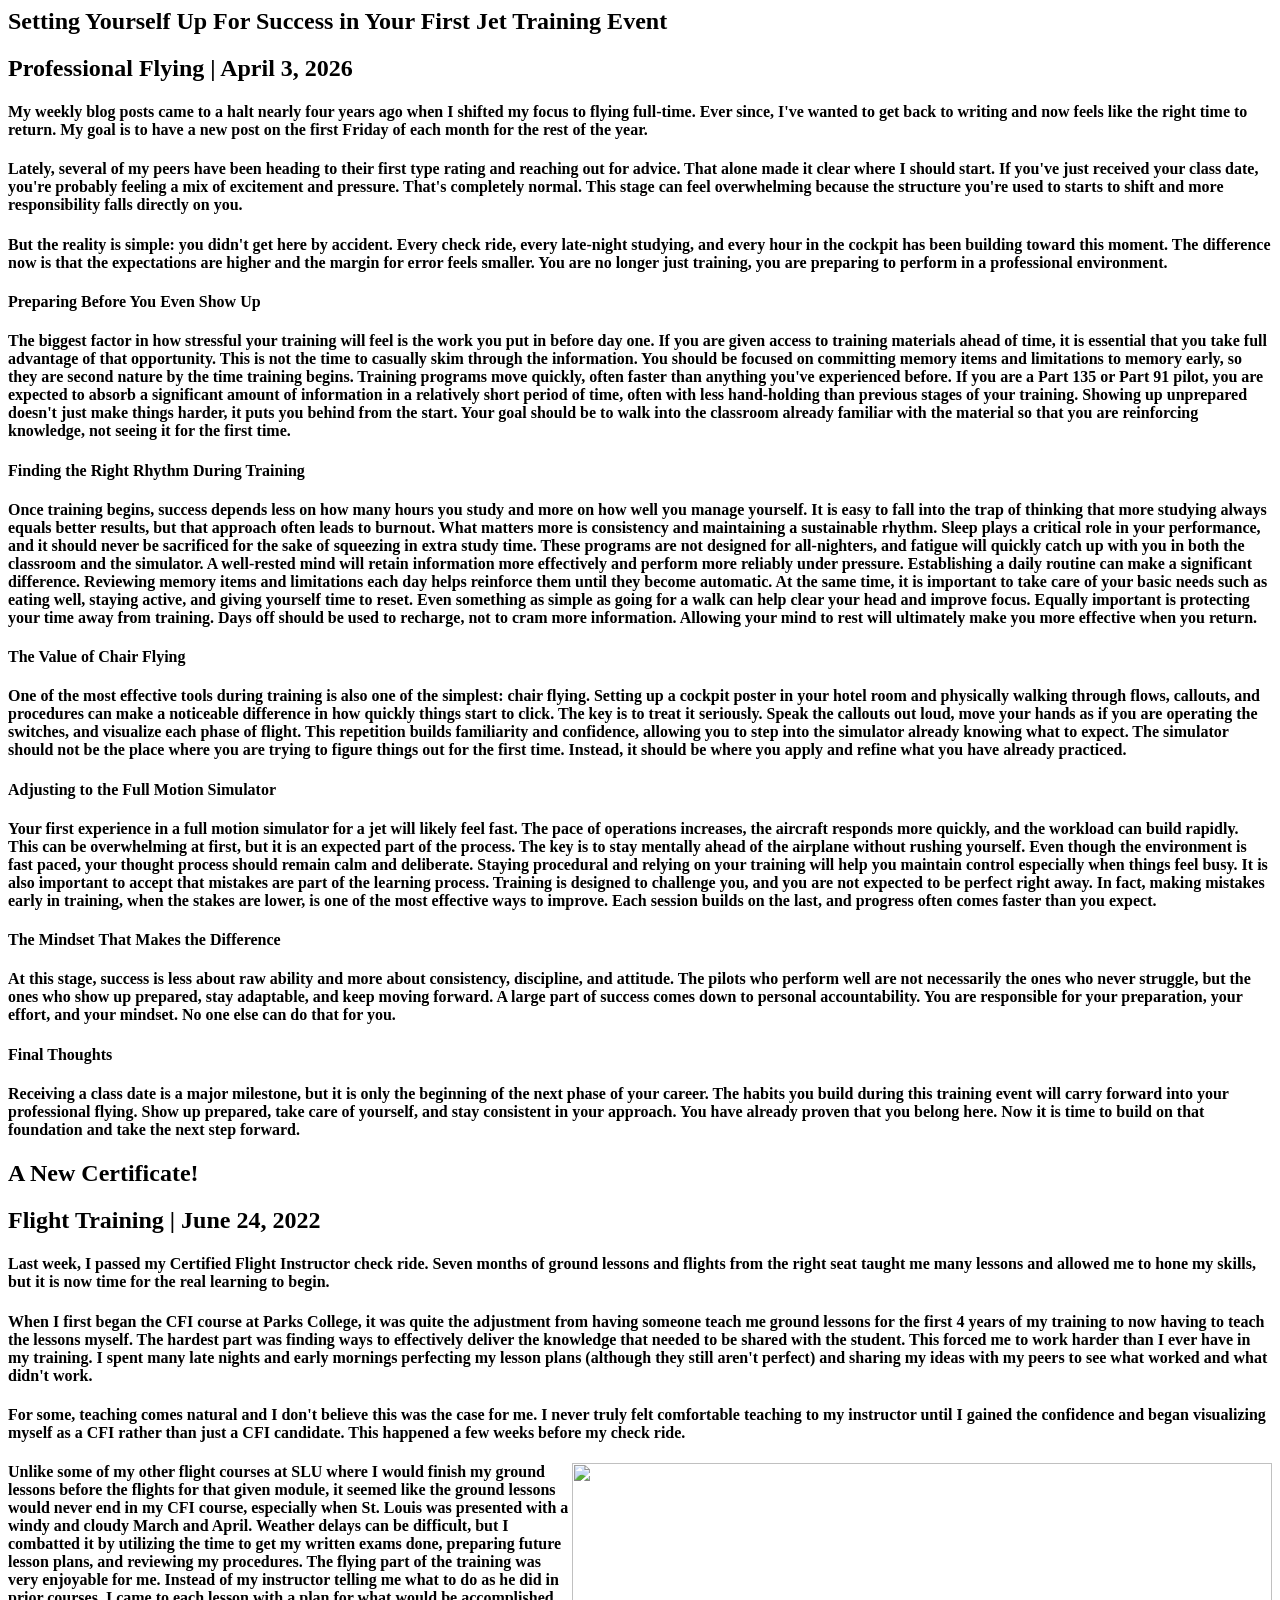
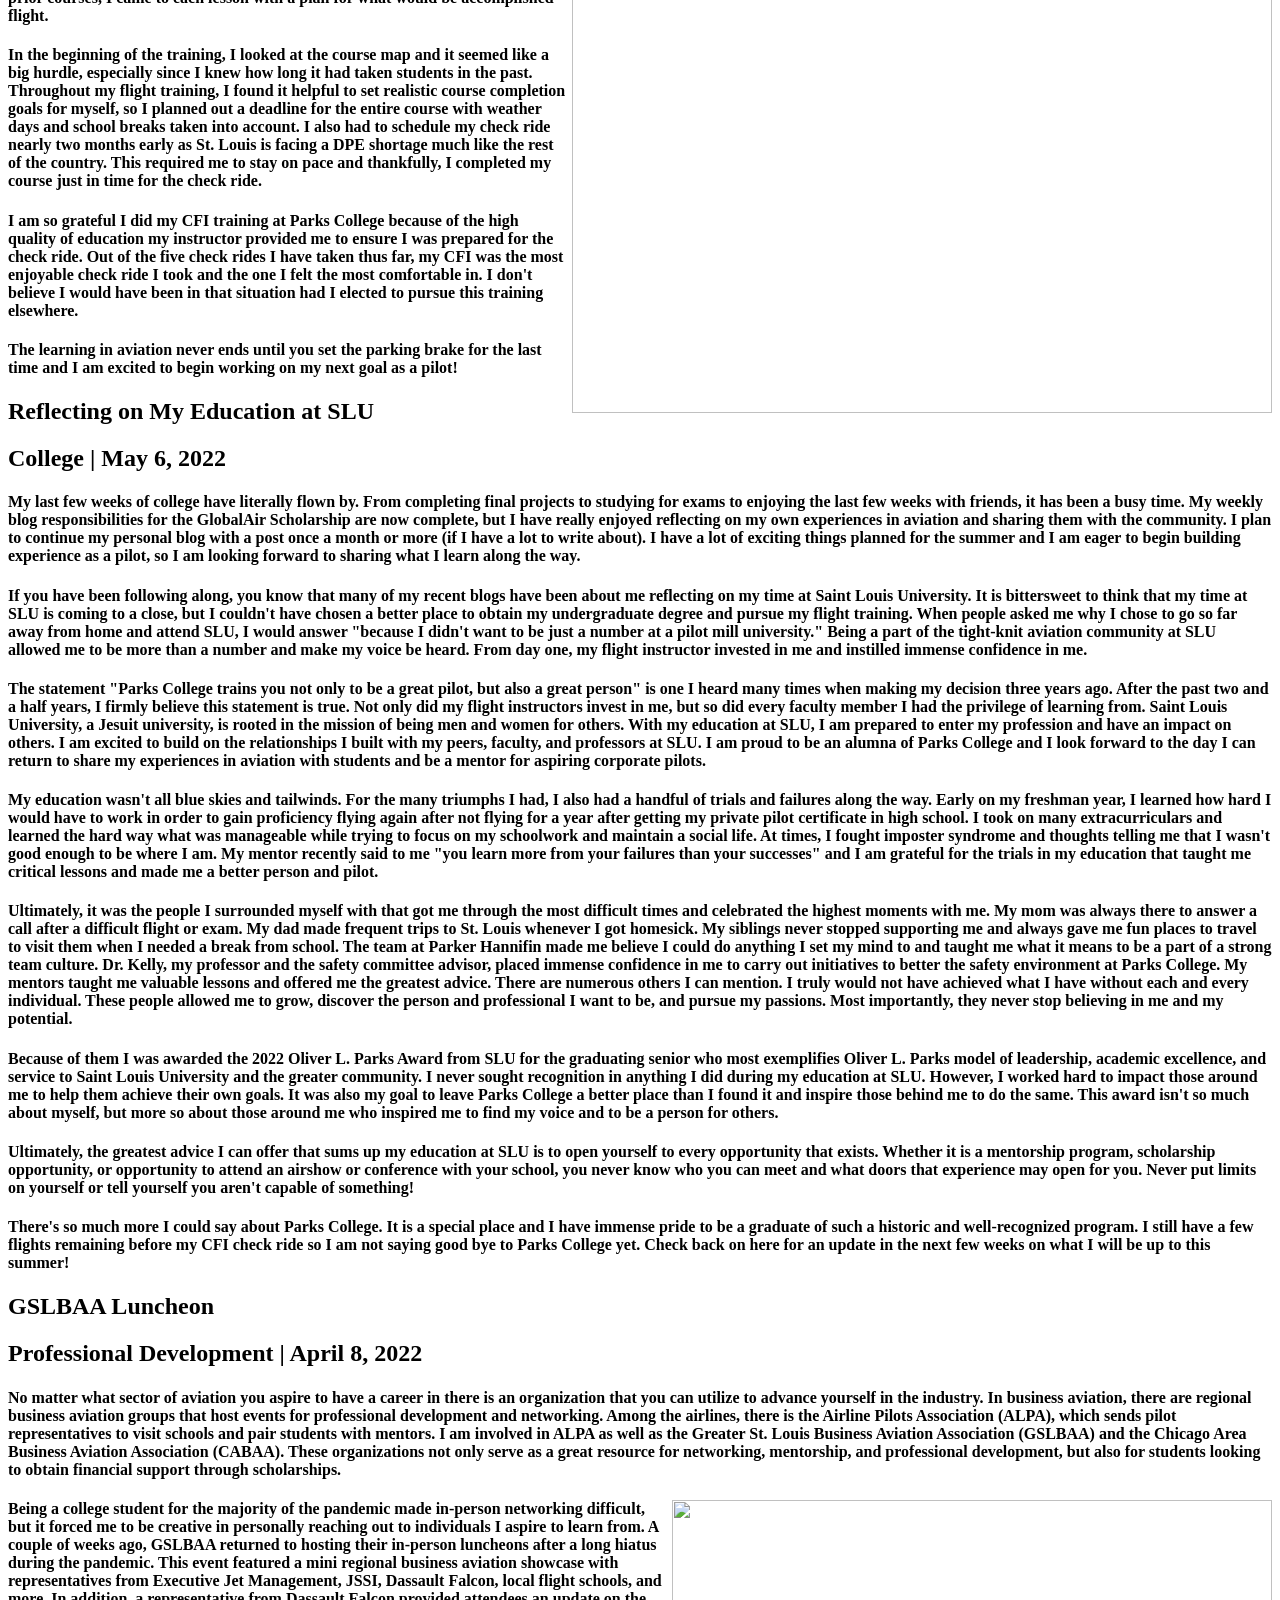
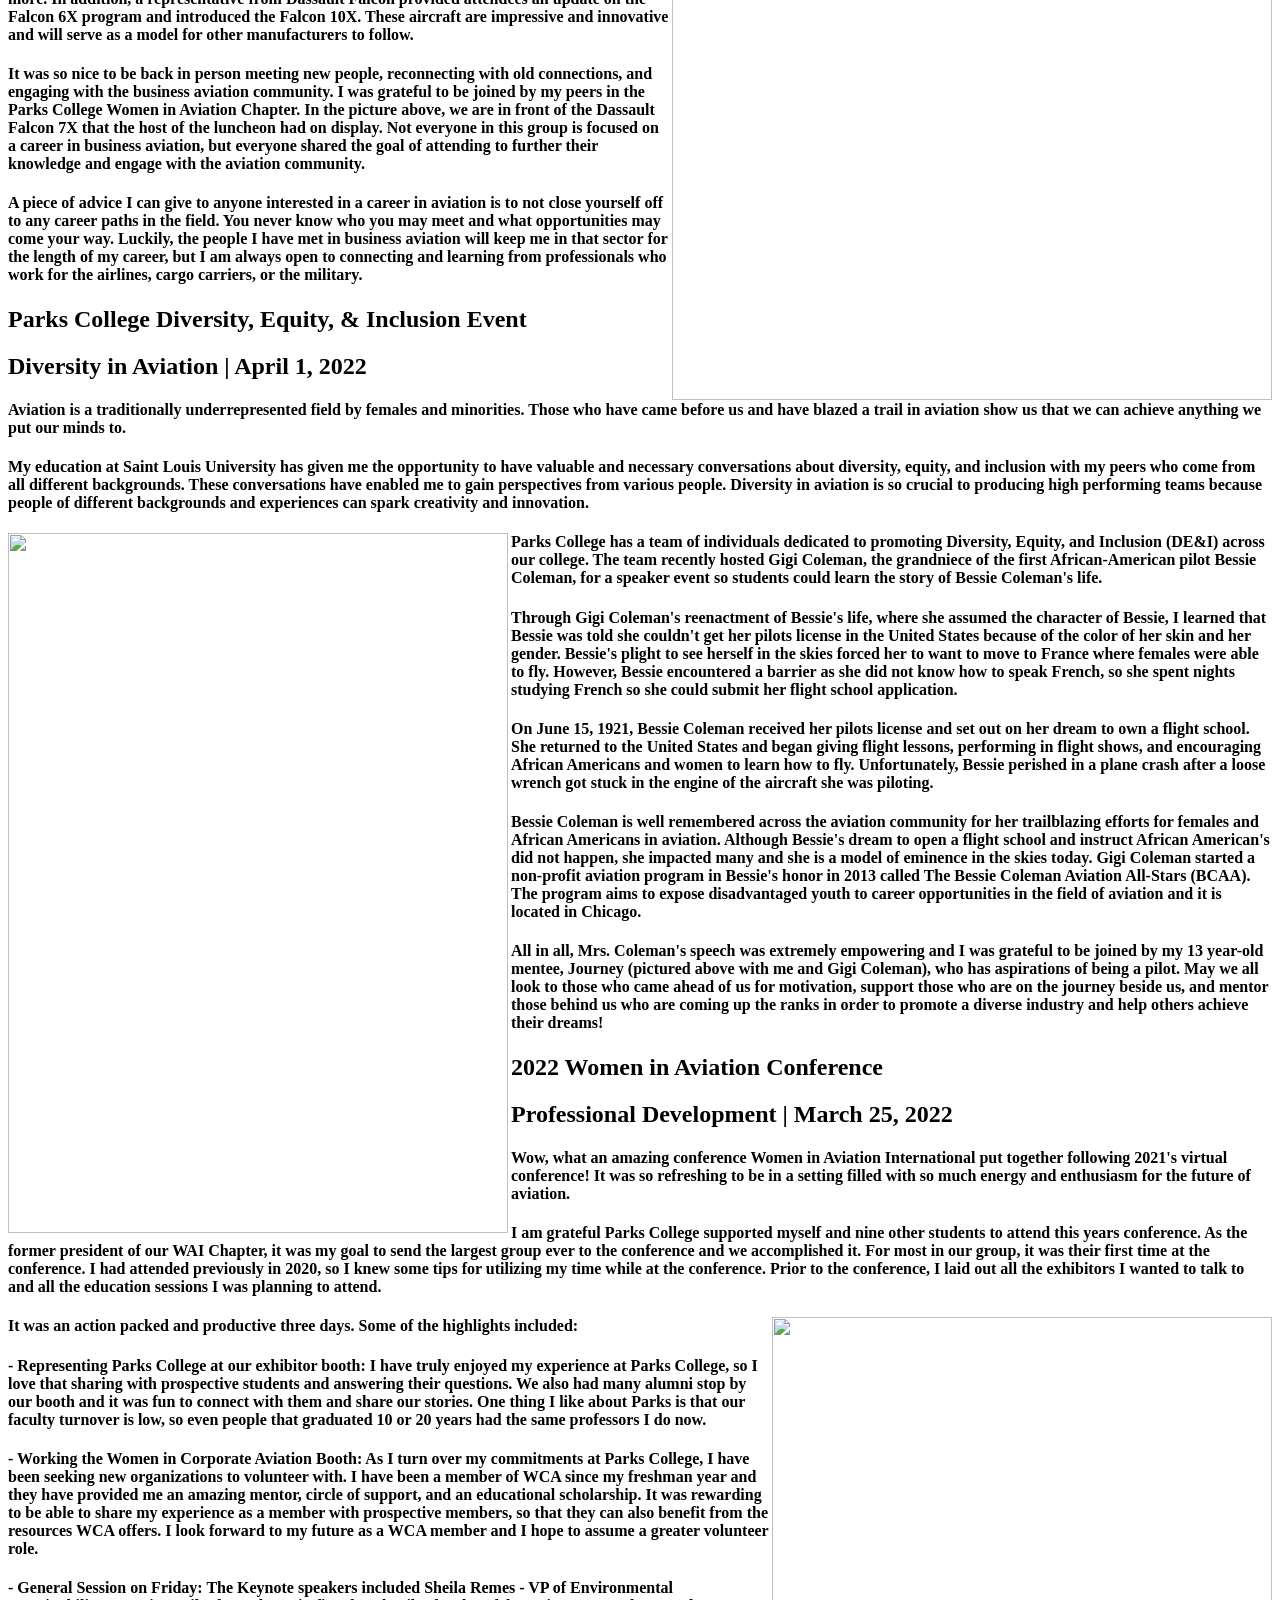
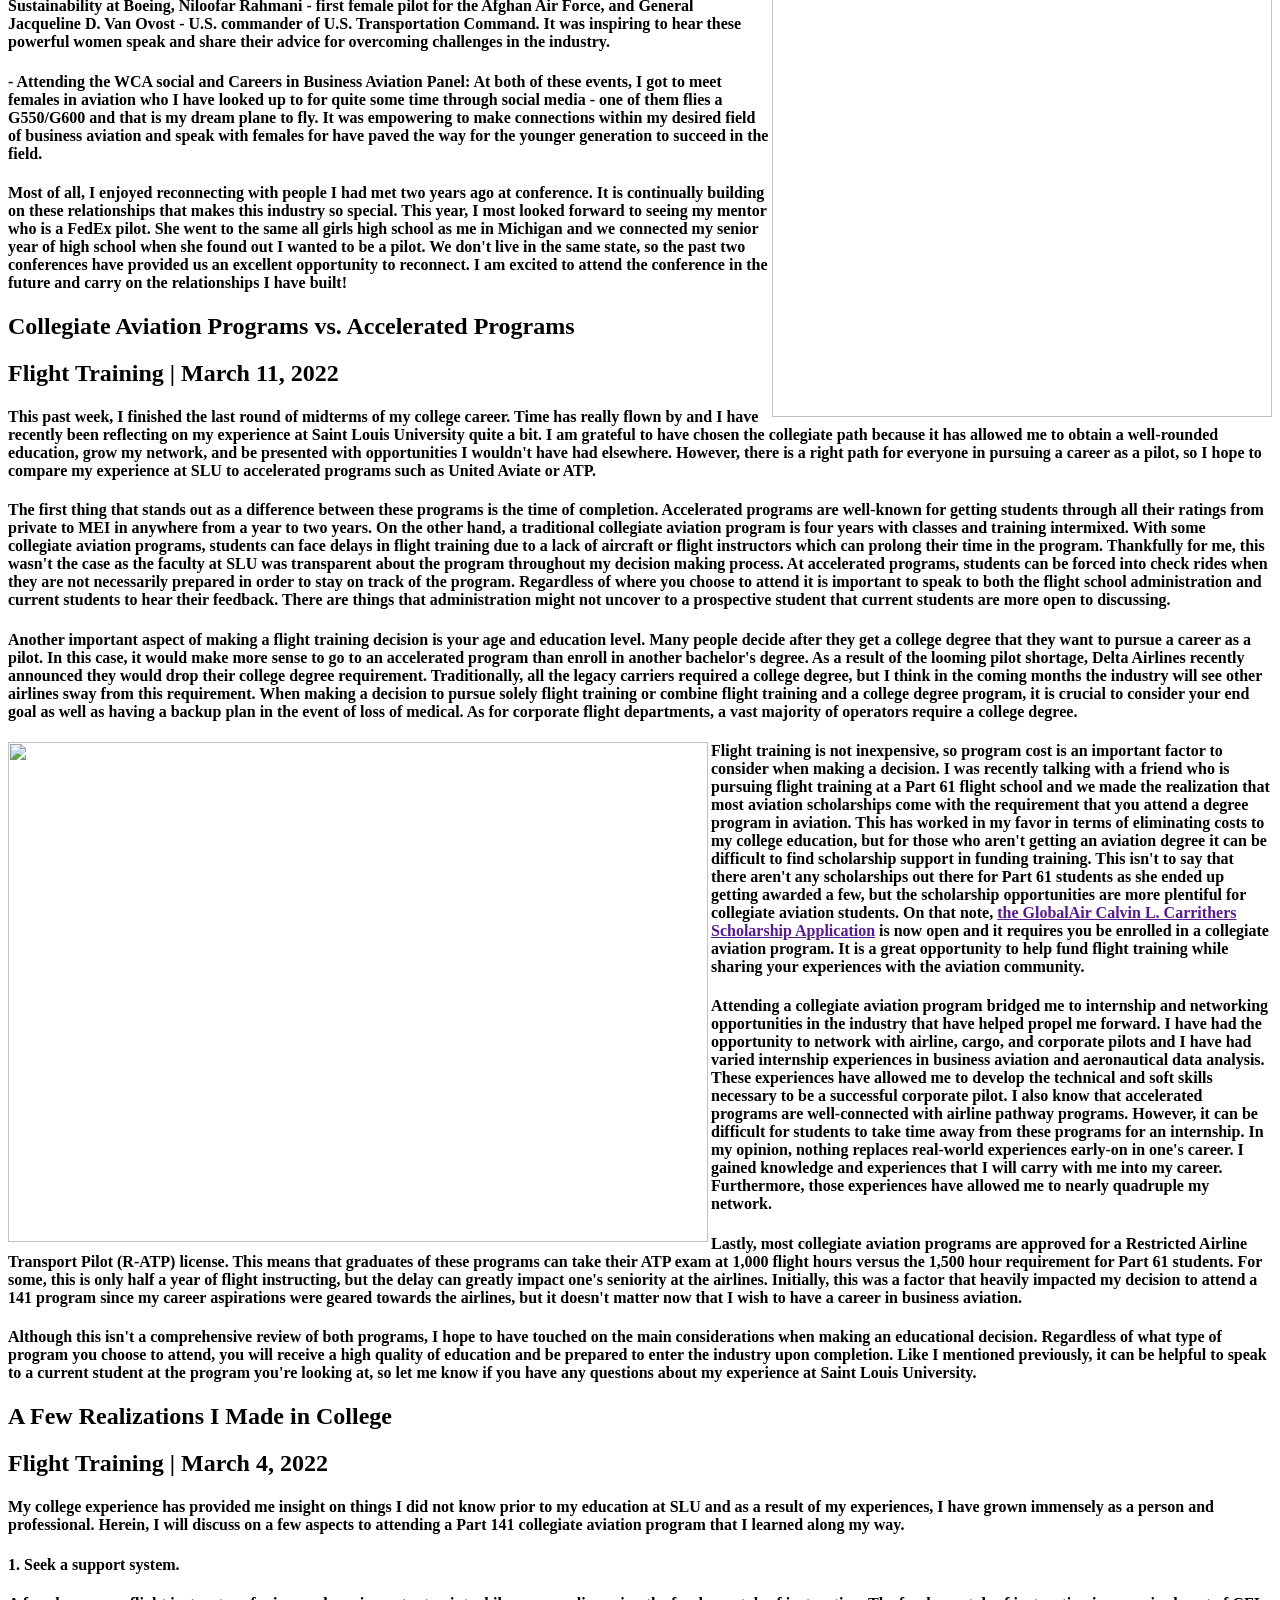
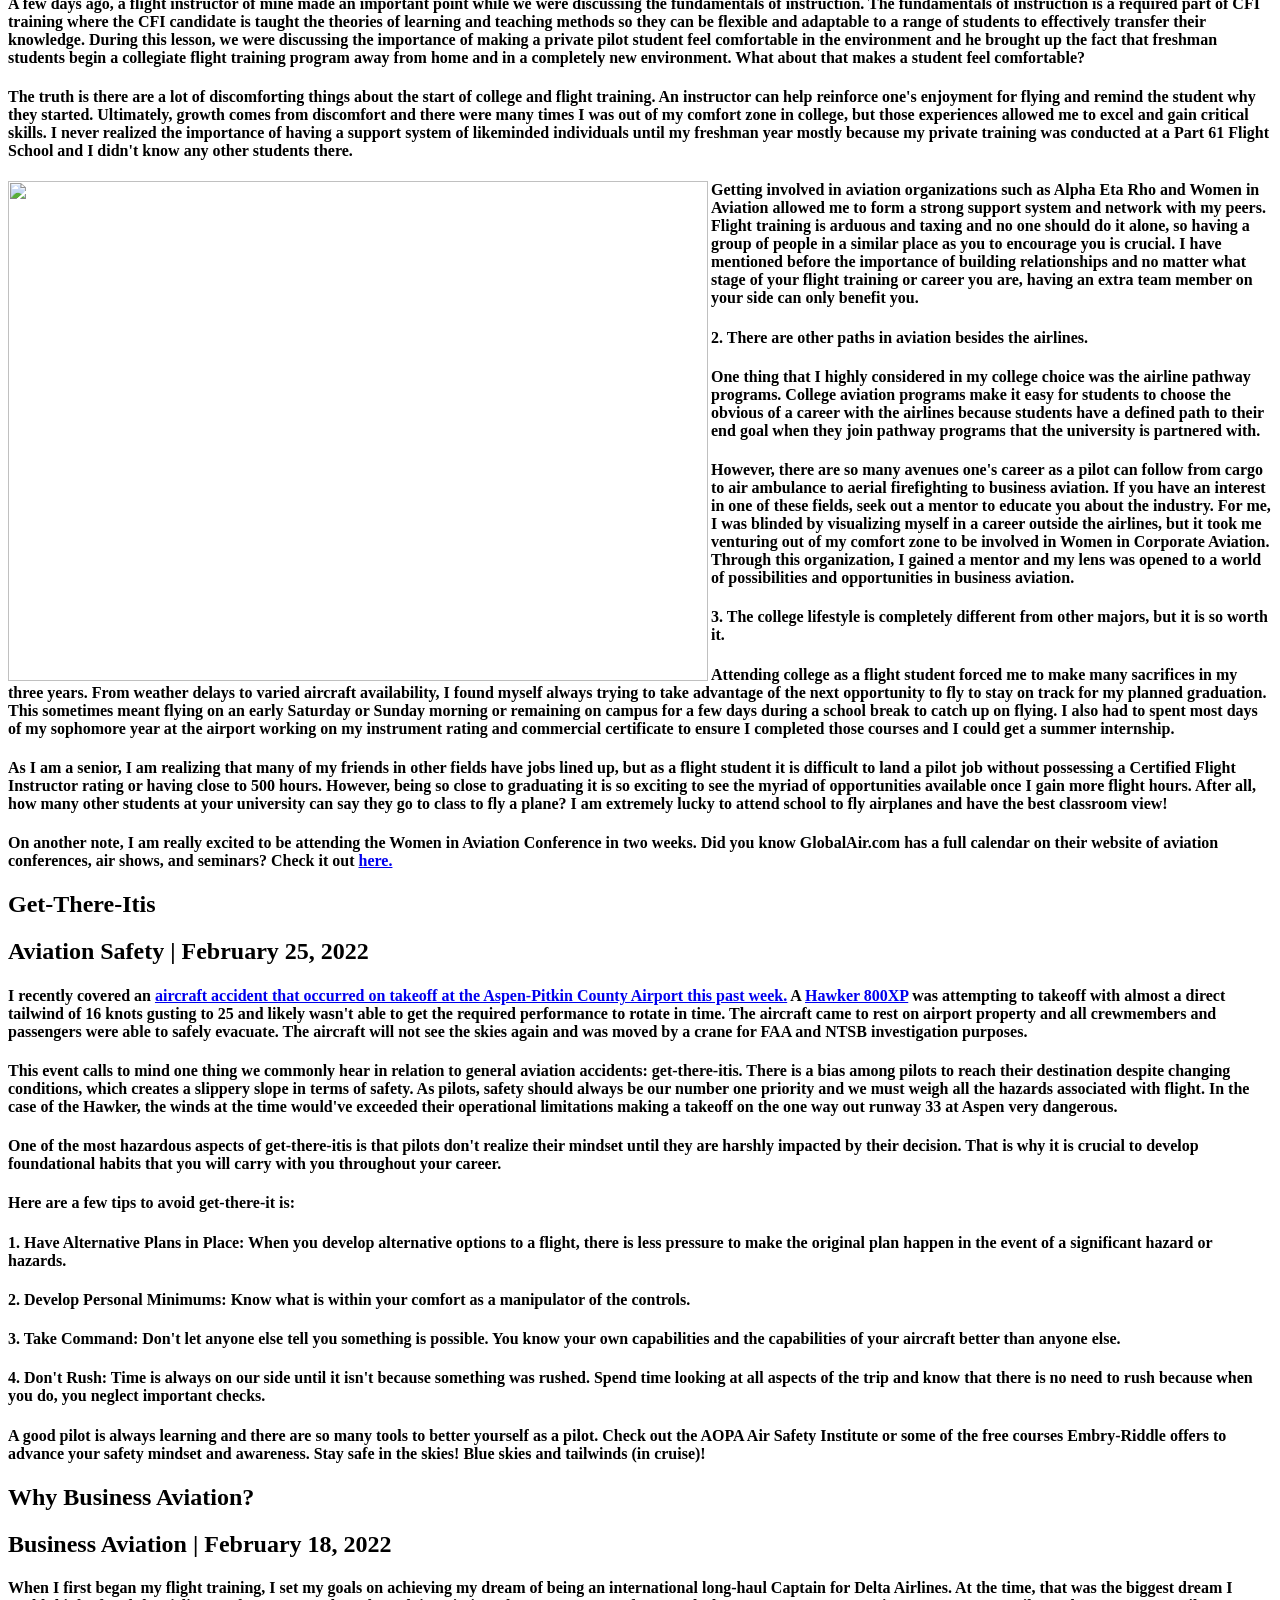
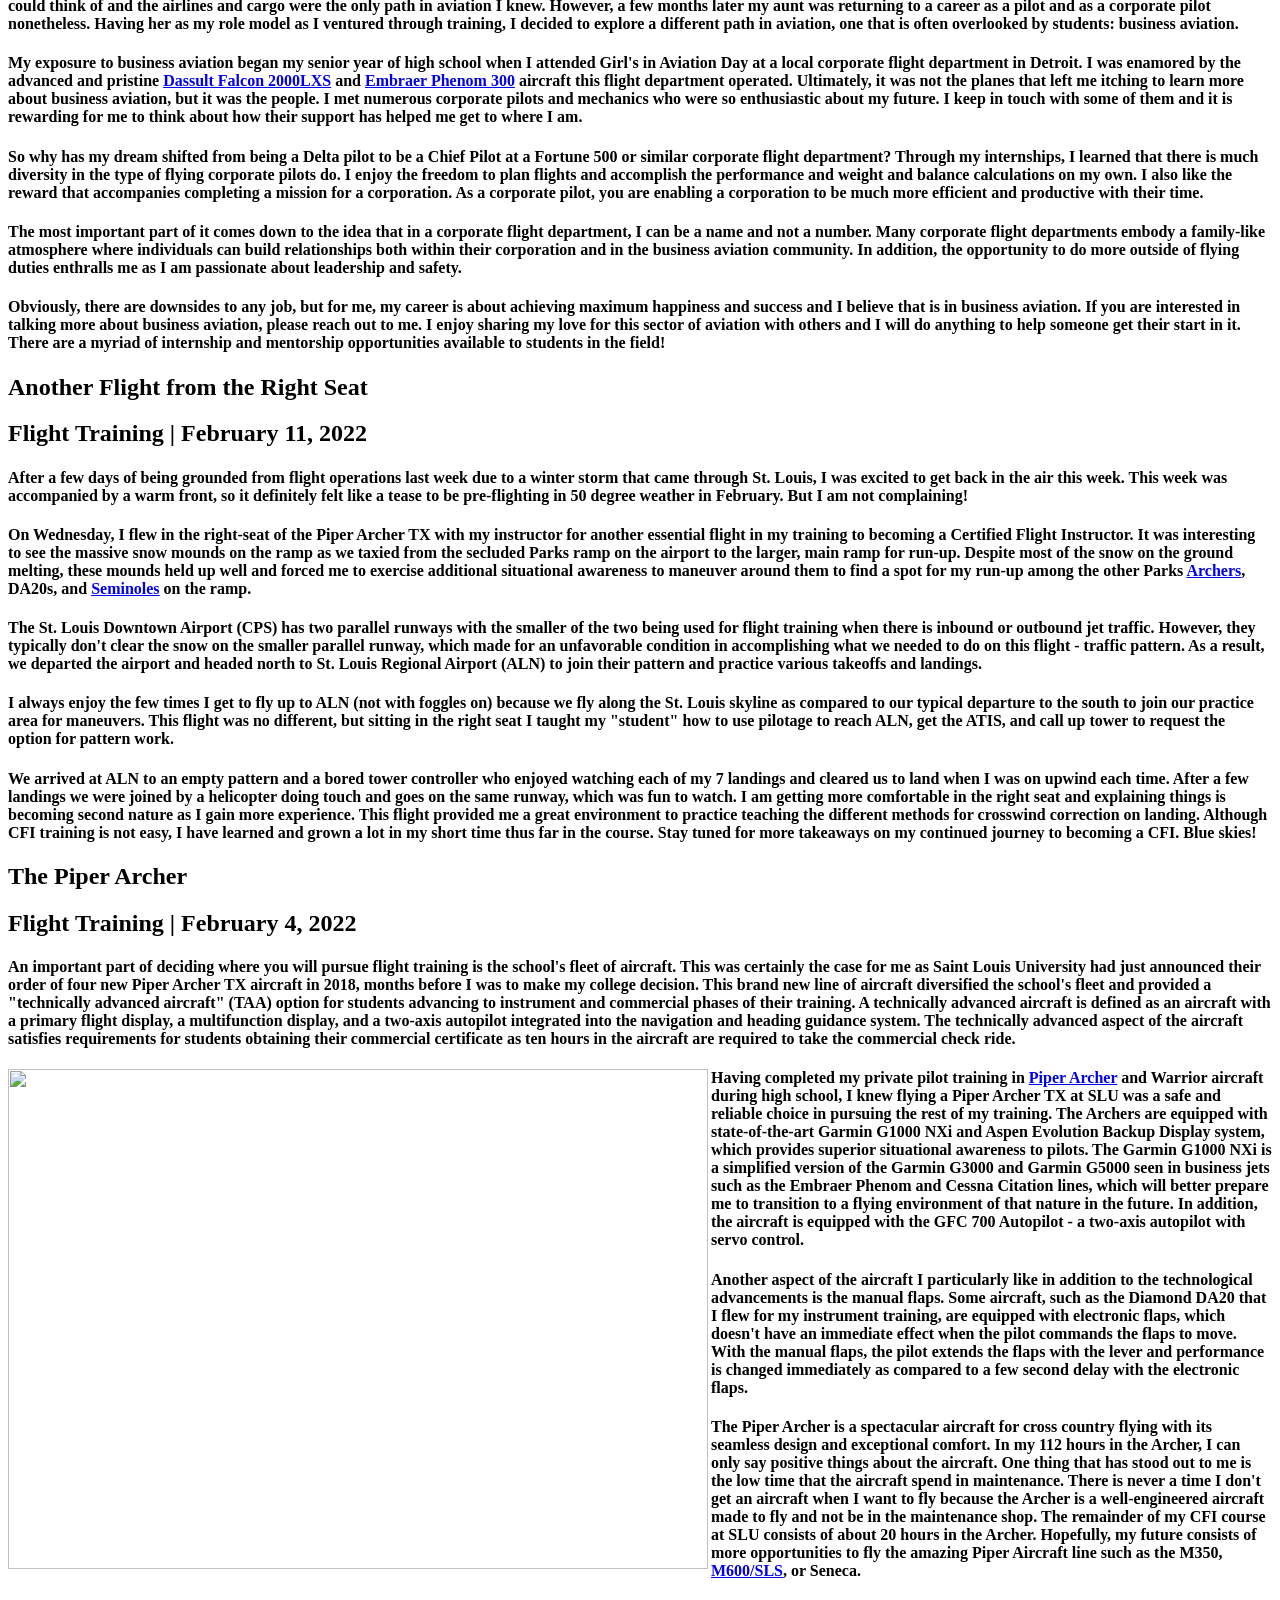
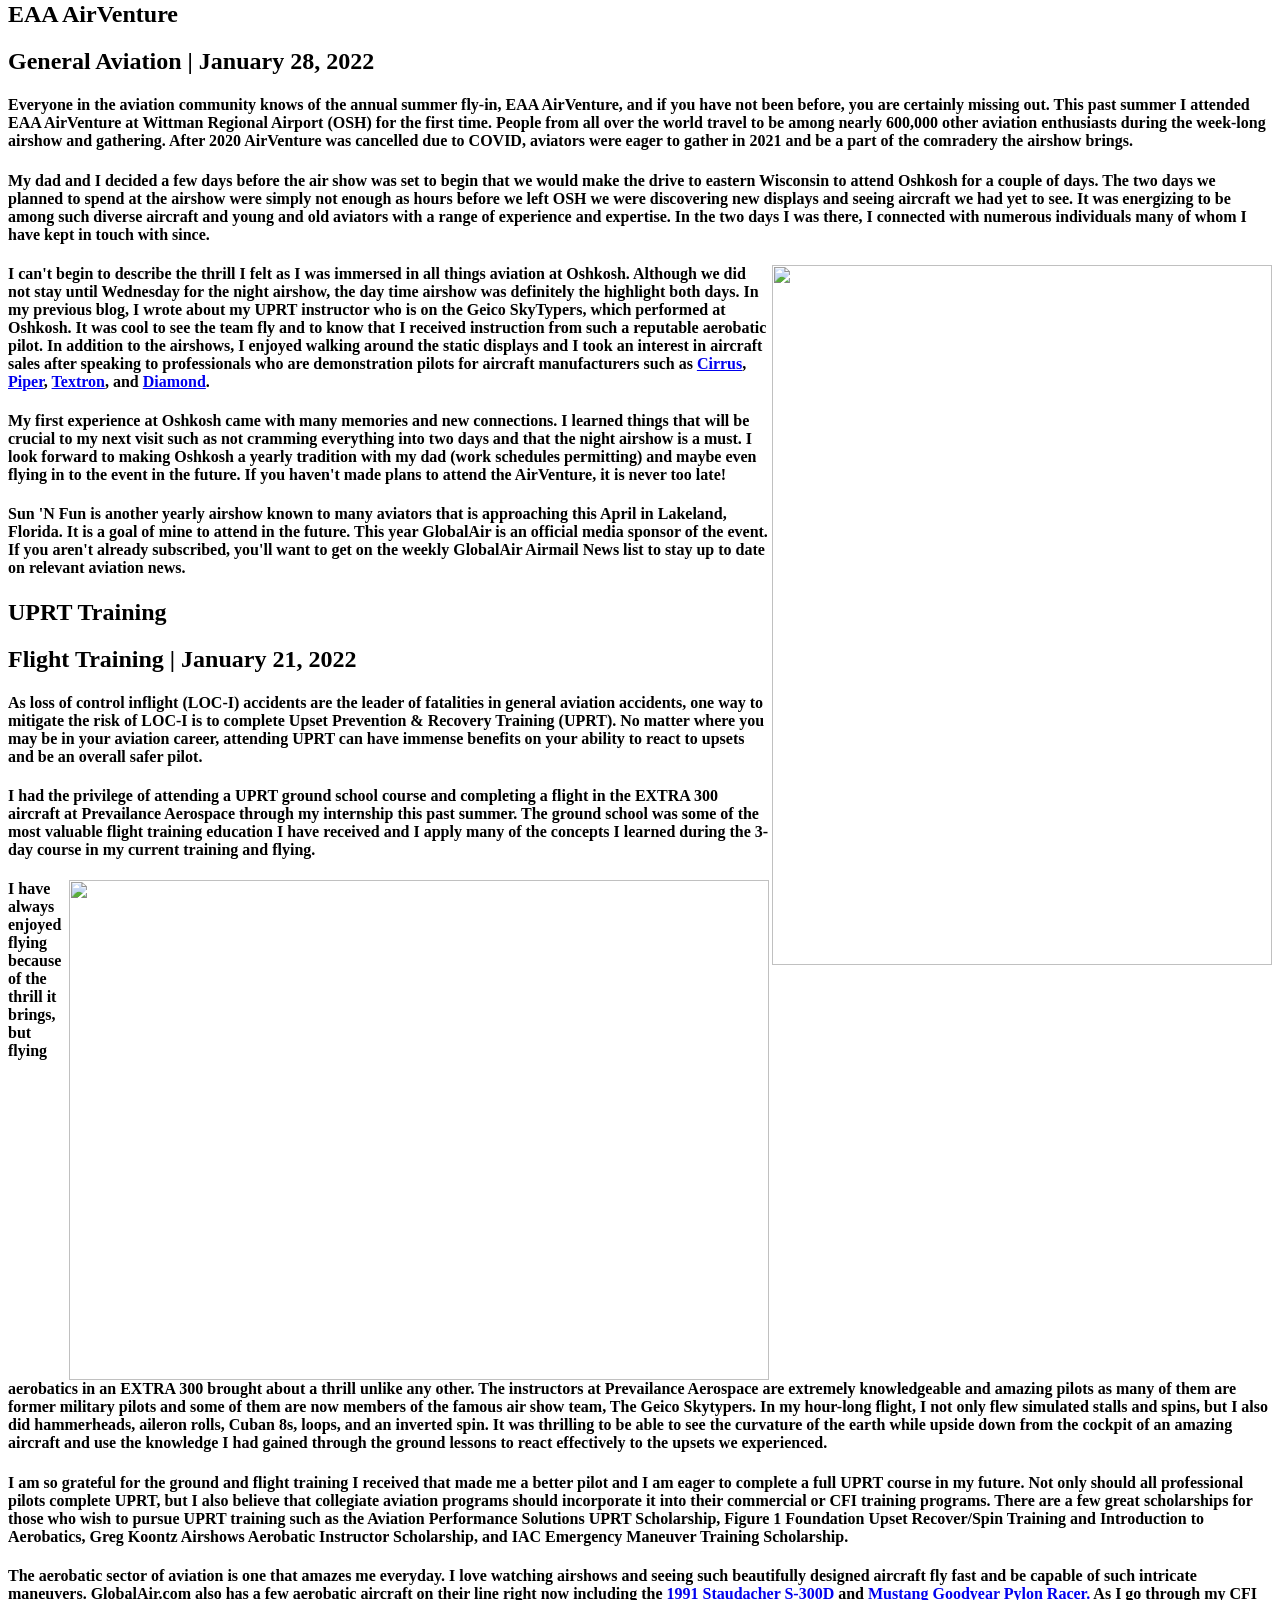
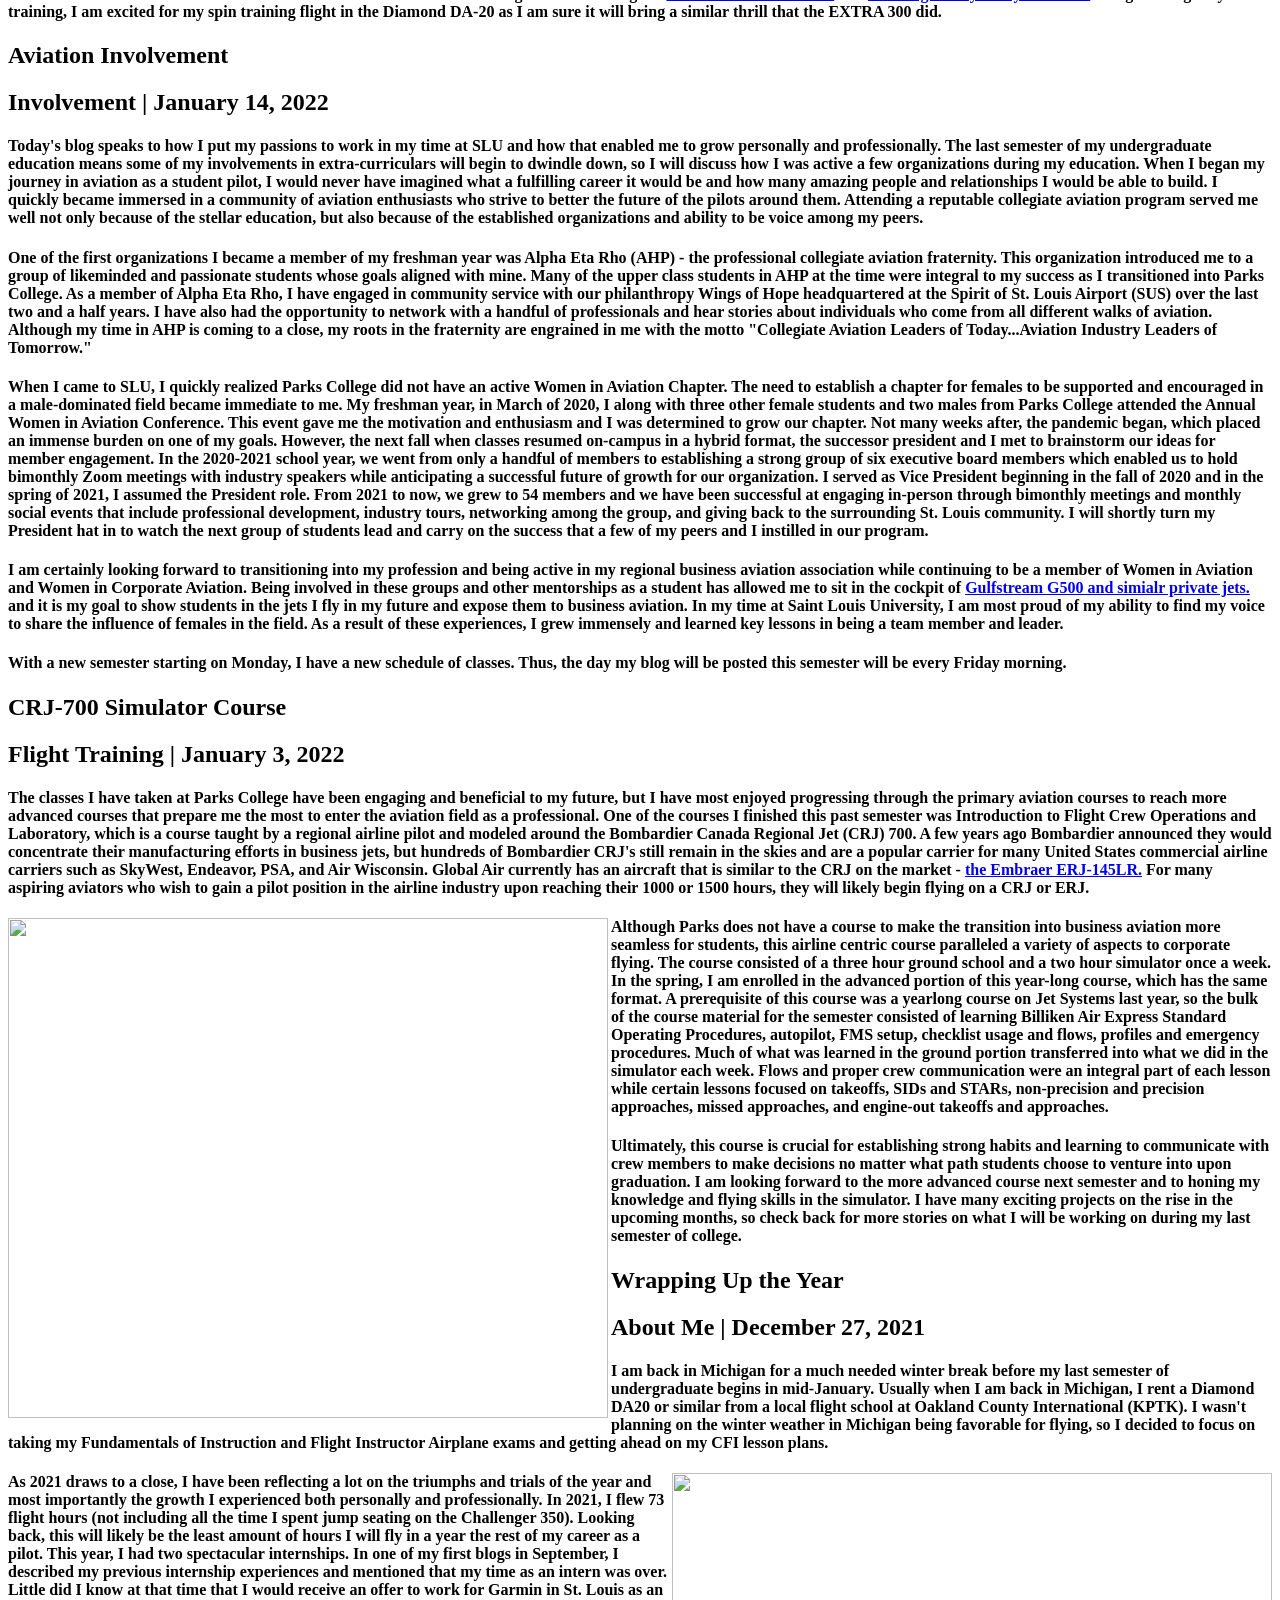
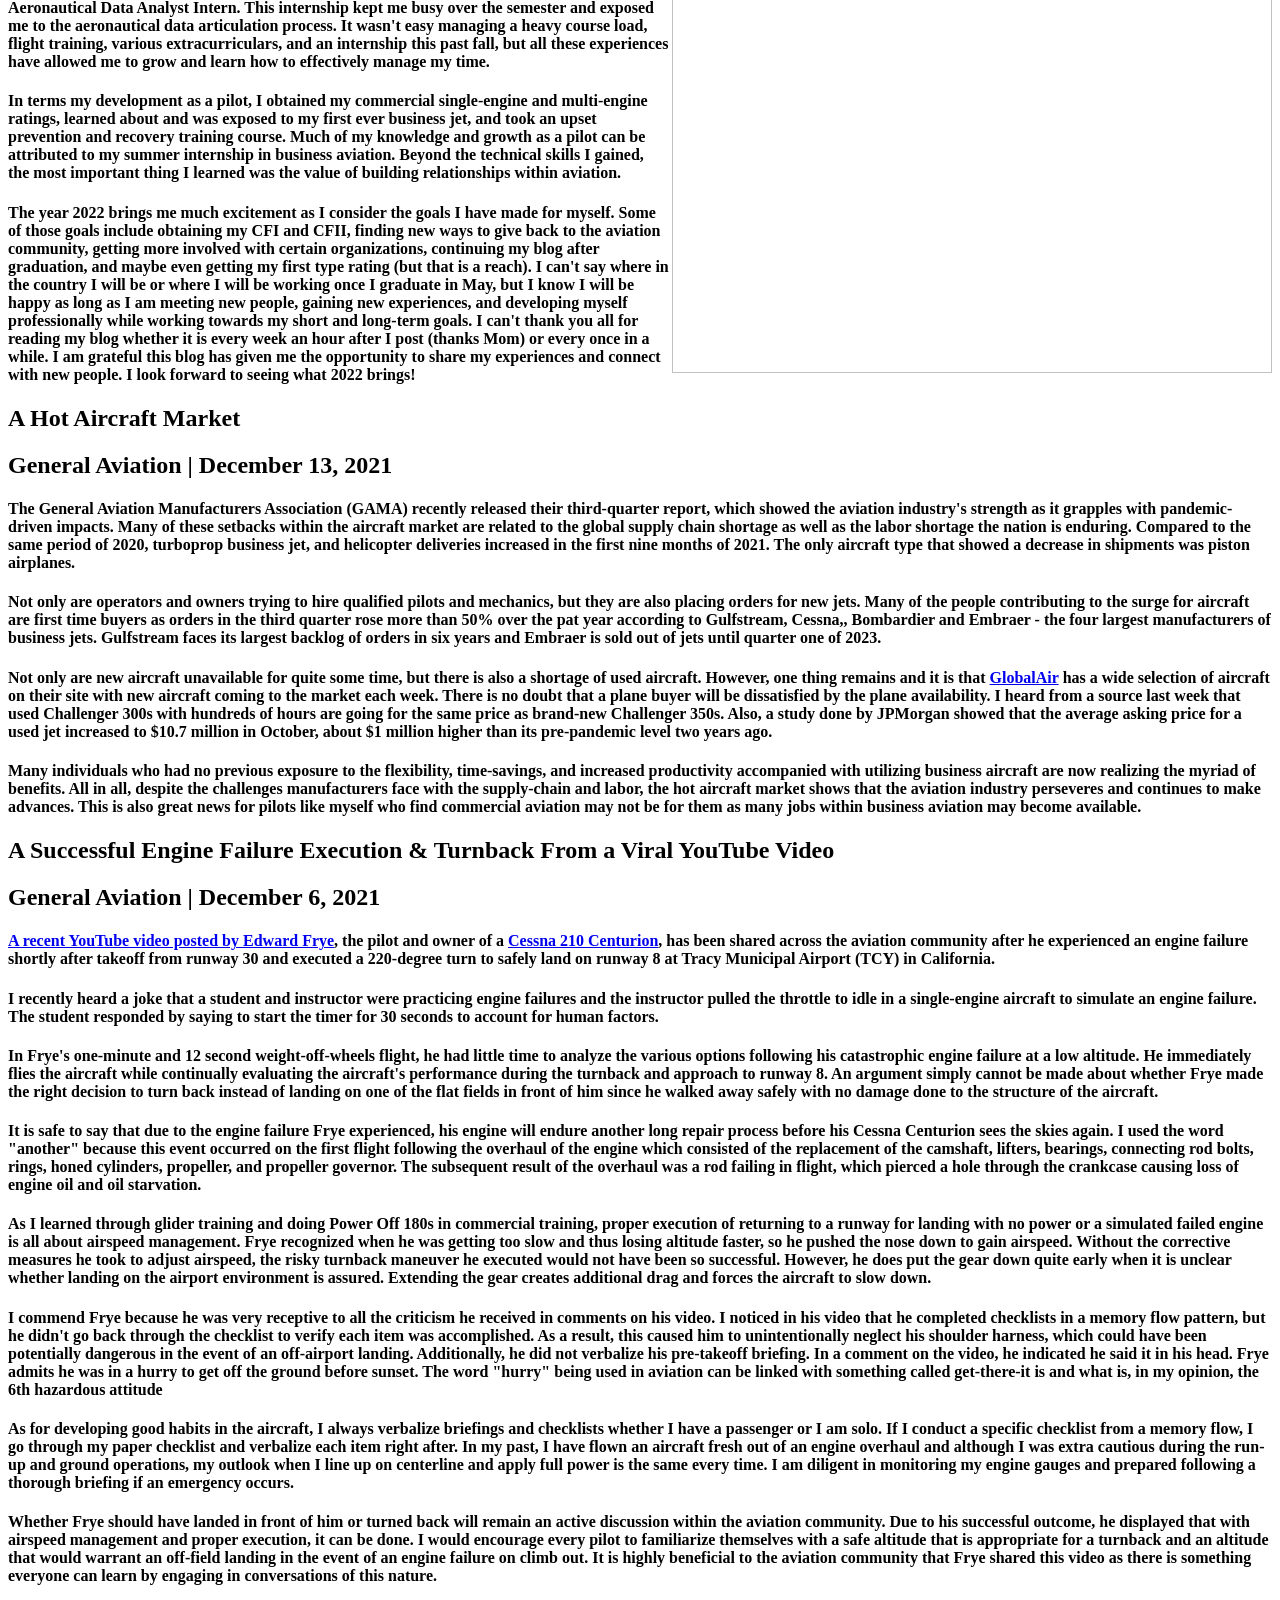
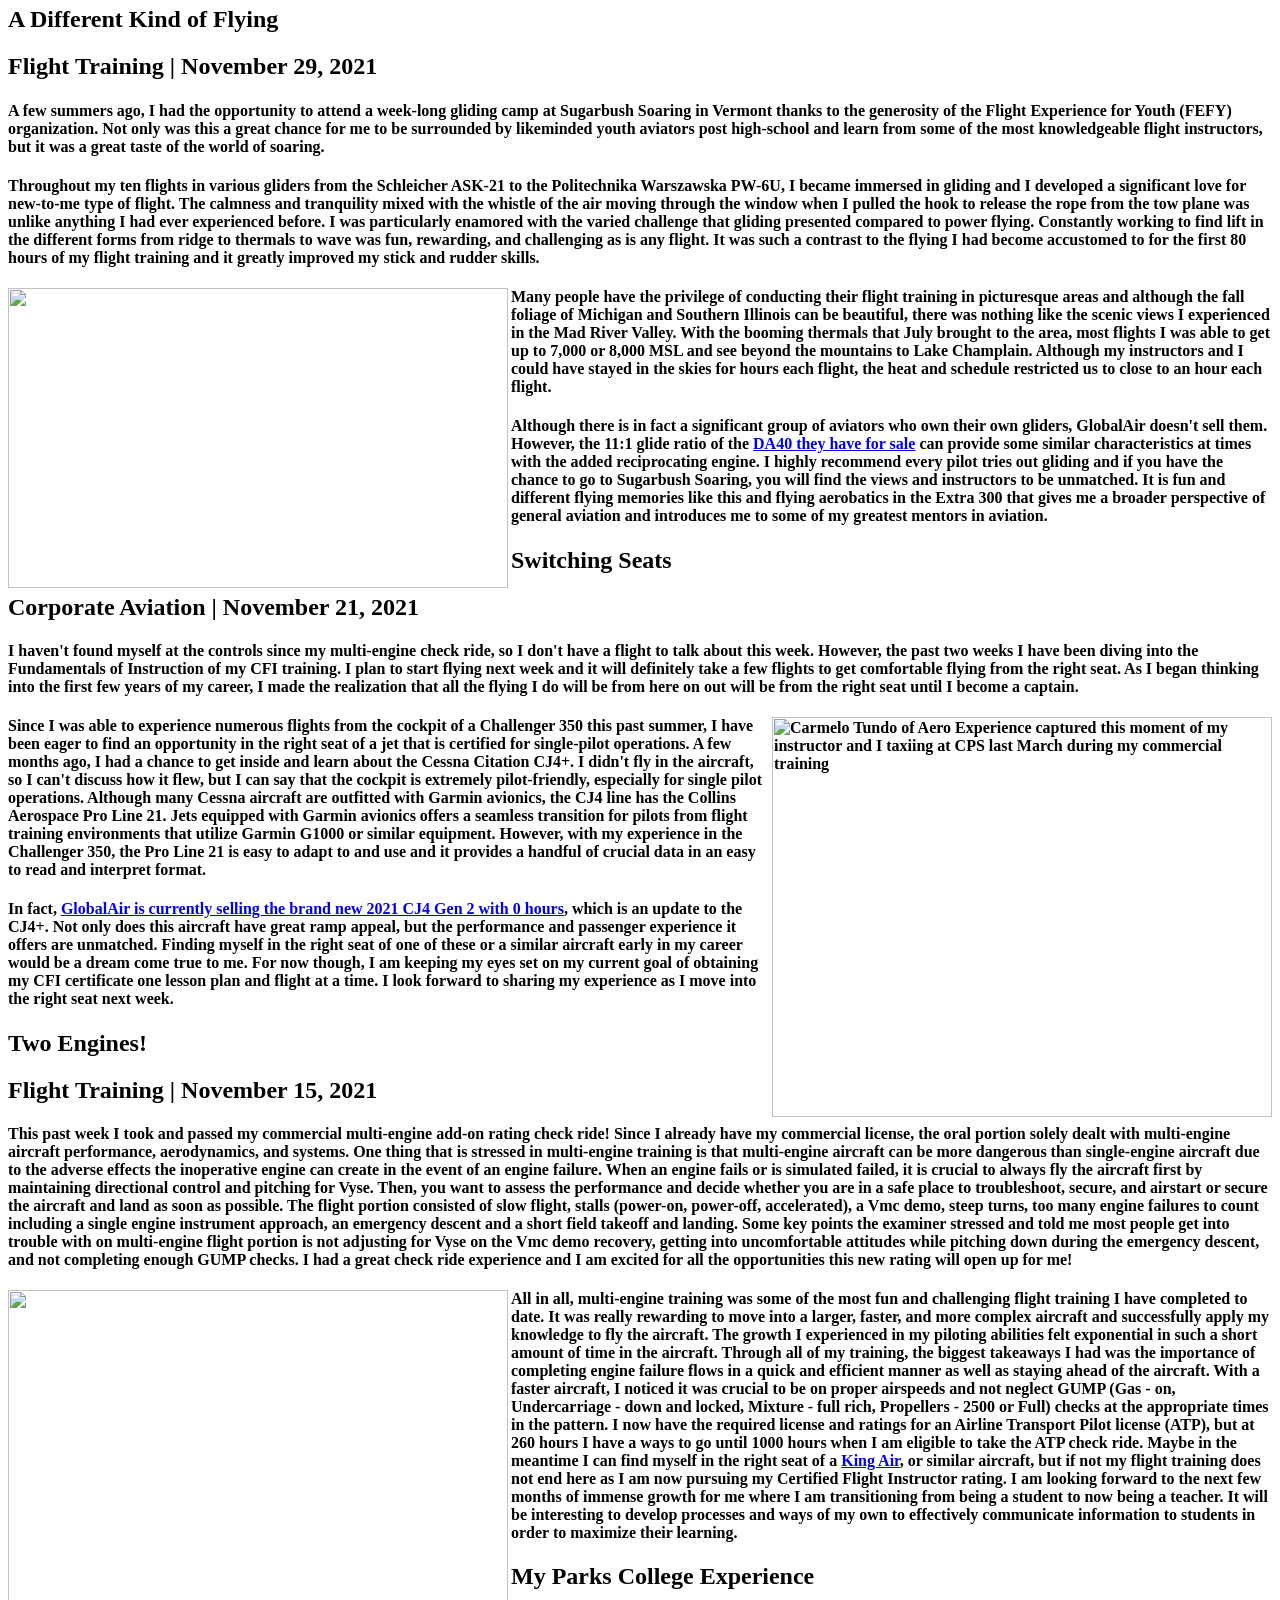
==== blog.html @ 8880c236 "Add files via upload" ====
<html>
	<!-- Icomoon Icon Fonts-->
	<link rel="stylesheet" href="css/icomoon.css">
	<!-- Flaticons  -->
	<link rel="stylesheet" href="fonts/flaticon/font/flaticon.css">
  <!-- Theme style  -->
  <link rel="stylesheet" href="css/style.css">

<div id="colorlib-main">
	<section class="colorlib-about" data-section="about">
		<div class="colorlib-narrow-content">
<div class="row">
  <div class="leftcolumn">
    <div class="card">
      <div class="colorlib-narrow-content">
        <div class="row">
          <div class="col-md-12">
            <div class="row row-bottom-padded-sm animate-box" data-animate-effect="fadeInLeft">
              <div class="col-md-12">
                <div class="about-desc">
									<h1><strong>Setting Yourself Up For Success in Your First Jet Training Event<strong></h1>
									<h2 class="colorlib-heading">Professional Flying |  April 3, 2026</h2>
									<h4></h4>
									<h4>My weekly blog posts came to a halt nearly four years ago when I shifted my focus to flying full-time. Ever since, I've wanted to get back to writing and now feels like the right time to return. My goal is to have a new post on the first Friday of each month for the rest of the year.<h4>
<h4>Lately, several of my peers have been heading to their first type rating and reaching out for advice. That alone made it clear where I should start. If you've just received your class date, you're probably feeling a mix of excitement and pressure. That's completely normal. This stage can feel overwhelming because the structure you're used to starts to shift and more responsibility falls directly on you.<h4>
<h4>But the reality is simple: you didn't get here by accident. Every check ride, every late-night studying, and every hour in the cockpit has been building toward this moment. The difference now is that the expectations are higher and the margin for error feels smaller. You are no longer just training, you are preparing to perform in a professional environment.<h4>
<h4>Preparing Before You Even Show Up<h4>
<h4>The biggest factor in how stressful your training will feel is the work you put in before day one. If you are given access to training materials ahead of time, it is essential that you take full advantage of that opportunity. This is not the time to casually skim through the information. You should be focused on committing memory items and limitations to memory early, so they are second nature by the time training begins.
Training programs move quickly, often faster than anything you've experienced before. If you are a Part 135 or Part 91 pilot, you are expected to absorb a significant amount of information in a relatively short period of time, often with less hand-holding than previous stages of your training. Showing up unprepared doesn't just make things harder, it puts you behind from the start. Your goal should be to walk into the classroom already familiar with the material so that you are reinforcing knowledge, not seeing it for the first time.<h4>
<h4>Finding the Right Rhythm During Training<h4>
<h4>Once training begins, success depends less on how many hours you study and more on how well you manage yourself. It is easy to fall into the trap of thinking that more studying always equals better results, but that approach often leads to burnout. What matters more is consistency and maintaining a sustainable rhythm.
Sleep plays a critical role in your performance, and it should never be sacrificed for the sake of squeezing in extra study time. These programs are not designed for all-nighters, and fatigue will quickly catch up with you in both the classroom and the simulator. A well-rested mind will retain information more effectively and perform more reliably under pressure.
Establishing a daily routine can make a significant difference. Reviewing memory items and limitations each day helps reinforce them until they become automatic. At the same time, it is important to take care of your basic needs such as eating well, staying active, and giving yourself time to reset. Even something as simple as going for a walk can help clear your head and improve focus.
Equally important is protecting your time away from training. Days off should be used to recharge, not to cram more information. Allowing your mind to rest will ultimately make you more effective when you return.<h4>
<h4>The Value of Chair Flying<h4>
<h4>One of the most effective tools during training is also one of the simplest: chair flying. Setting up a cockpit poster in your hotel room and physically walking through flows, callouts, and procedures can make a noticeable difference in how quickly things start to click.
The key is to treat it seriously. Speak the callouts out loud, move your hands as if you are operating the switches, and visualize each phase of flight. This repetition builds familiarity and confidence, allowing you to step into the simulator already knowing what to expect.
The simulator should not be the place where you are trying to figure things out for the first time. Instead, it should be where you apply and refine what you have already practiced.<h4>
<h4>Adjusting to the Full Motion Simulator<h4>
<h4>Your first experience in a full motion simulator for a jet will likely feel fast. The pace of operations increases, the aircraft responds more quickly, and the workload can build rapidly. This can be overwhelming at first, but it is an expected part of the process.
The key is to stay mentally ahead of the airplane without rushing yourself. Even though the environment is fast paced, your thought process should remain calm and deliberate. Staying procedural and relying on your training will help you maintain control especially when things feel busy.
It is also important to accept that mistakes are part of the learning process. Training is designed to challenge you, and you are not expected to be perfect right away. In fact, making mistakes early in training, when the stakes are lower, is one of the most effective ways to improve. Each session builds on the last, and progress often comes faster than you expect.<h4>
<h4>The Mindset That Makes the Difference<h4>
<h4>At this stage, success is less about raw ability and more about consistency, discipline, and attitude. The pilots who perform well are not necessarily the ones who never struggle, but the ones who show up prepared, stay adaptable, and keep moving forward.
A large part of success comes down to personal accountability. You are responsible for your preparation, your effort, and your mindset. No one else can do that for you.<h4>
<h4>Final Thoughts<h4>
<h4>Receiving a class date is a major milestone, but it is only the beginning of the next phase of your career. The habits you build during this training event will carry forward into your professional flying.
Show up prepared, take care of yourself, and stay consistent in your approach. You have already proven that you belong here. Now it is time to build on that foundation and take the next step forward.<h4>
                  <h1><strong>A New Certificate!<strong></h1>
									<h2 class="colorlib-heading">Flight Training |  June 24, 2022</h2>
									<h4></h4>
									<h4>Last week, I passed my Certified Flight Instructor check ride. Seven months of ground lessons and flights from the right seat taught me many lessons and allowed me to hone my skills, but it is now time for the real learning to begin. </h4>

									<h4>When I first began the CFI course at Parks College, it was quite the adjustment from having someone teach me ground lessons for the first 4 years of my training to now having to teach the lessons myself. The hardest part was finding ways to effectively deliver the knowledge that needed to be shared with the student. This forced me to work harder than I ever have in my training. I spent many late nights and early mornings perfecting my lesson plans (although they still aren't perfect) and sharing my ideas with my peers to see what worked and what didn't work. </h4>

									<h4>For some, teaching comes natural and I don't believe this was the case for me. I never truly felt comfortable teaching to my instructor until I gained the confidence and began visualizing myself as a CFI rather than just a CFI candidate. This happened a few weeks before my check ride. </h4>
									<img src="images/CFI2.jpeg" width="700" height="550" align="right"/><h4>
									<h4>Unlike some of my other flight courses at SLU where I would finish my ground lessons before the flights for that given module, it seemed like the ground lessons would never end in my CFI course, especially when St. Louis was presented with a windy and cloudy March and April. Weather delays can be difficult, but I combatted it by utilizing the time to get my written exams done, preparing future lesson plans, and reviewing my procedures. The flying part of the training was very enjoyable for me. Instead of my instructor telling me what to do as he did in prior courses, I came to each lesson with a plan for what would be accomplished flight. </h4>

									<h4>In the beginning of the training, I looked at the course map and it seemed like a big hurdle, especially since I knew how long it had taken students in the past. Throughout my flight training, I found it helpful to set realistic course completion goals for myself, so I planned out a deadline for the entire course with weather days and school breaks taken into account. I also had to schedule my check ride nearly two months early as St. Louis is facing a DPE shortage much like the rest of the country. This required me to stay on pace and thankfully, I completed my course just in time for the check ride. </h4>

									<h4>I am so grateful I did my CFI training at Parks College because of the high quality of education my instructor provided me to ensure I was prepared for the check ride. Out of the five check rides I have taken thus far, my CFI was the most enjoyable check ride I took and the one I felt the most comfortable in. I don't believe I would have been in that situation had I elected to pursue this training elsewhere. </h4>

									<h4>The learning in aviation never ends until you set the parking brake for the last time and I am excited to begin working on my next goal as a pilot!</h4>
									<h1><strong>Reflecting on My Education at SLU<strong></h1>
									<h2 class="colorlib-heading">College |  May 6, 2022</h2>
									<h4></h4>
									<h4>My last few weeks of college have literally flown by. From completing final projects to studying for exams to enjoying the last few weeks with friends, it has been a busy time. My weekly blog responsibilities for the GlobalAir Scholarship are now complete, but I have really enjoyed reflecting on my own experiences in aviation and sharing them with the community. I plan to continue my personal blog with a post once a month or more (if I have a lot to write about). I have a lot of exciting things planned for the summer and I am eager to begin building experience as a pilot, so I am looking forward to sharing what I learn along the way. </h4>

									<h4>If you have been following along, you know that many of my recent blogs have been about me reflecting on my time at Saint Louis University. It is bittersweet to think that my time at SLU is coming to a close, but I couldn't have chosen a better place to obtain my undergraduate degree and pursue my flight training. When people asked me why I chose to go so far away from home and attend SLU, I would answer "because I didn't want to be just a number at a pilot mill university." Being a part of the tight-knit aviation community at SLU allowed me to be more than a number and make my voice be heard. From day one, my flight instructor invested in me and instilled immense confidence in me. </h4>

									<h4>The statement "Parks College trains you not only to be a great pilot, but also a great person" is one I heard many times when making my decision three years ago. After the past two and a half years, I firmly believe this statement is true. Not only did my flight instructors invest in me, but so did every faculty member I had the privilege of learning from. Saint Louis University, a Jesuit university, is rooted in the mission of being men and women for others. With my education at SLU, I am prepared to enter my profession and have an impact on others. I am excited to build on the relationships I built with my peers, faculty, and professors at SLU. I am proud to be an alumna of Parks College and I look forward to the day I can return to share my experiences in aviation with students and be a mentor for aspiring corporate pilots. </h4>

									<h4>My education wasn't all blue skies and tailwinds. For the many triumphs I had, I also had a handful of trials and failures along the way. Early on my freshman year, I learned how hard I would have to work in order to gain proficiency flying again after not flying for a year after getting my private pilot certificate in high school. I took on many extracurriculars and learned the hard way what was manageable while trying to focus on my schoolwork and maintain a social life. At times, I fought imposter syndrome and thoughts telling me that I wasn't good enough to be where I am. My mentor recently said to me "you learn more from your failures than your successes" and I am grateful for the trials in my education that taught me critical lessons and made me a better person and pilot.</h4>

									<h4>Ultimately, it was the people I surrounded myself with that got me through the most difficult times and celebrated the highest moments with me. My mom was always there to answer a call after a difficult flight or exam. My dad made frequent trips to St. Louis whenever I got homesick. My siblings never stopped supporting me and always gave me fun places to travel to visit them when I needed a break from school. The team at Parker Hannifin made me believe I could do anything I set my mind to and taught me what it means to be a part of a strong team culture. Dr. Kelly, my professor and the safety committee advisor, placed immense confidence in me to carry out initiatives to better the safety environment at Parks College. My mentors taught me valuable lessons and offered me the greatest advice. There are numerous others I can mention. I truly would not have achieved what I have without each and every individual. These people allowed me to grow, discover the person and professional I want to be, and pursue my passions. Most importantly, they never stop believing in me and my potential.</h4>

									<h4>Because of them I was awarded the 2022 Oliver L. Parks Award from SLU for the graduating senior who most exemplifies Oliver L. Parks model of leadership, academic excellence, and service to Saint Louis University and the greater community. I never sought recognition in anything I did during my education at SLU. However, I worked hard to impact those around me to help them achieve their own goals. It was also my goal to leave Parks College a better place than I found it and inspire those behind me to do the same. This award isn't so much about myself, but more so about those around me who inspired me to find my voice and to be a person for others.</h4>

									<h4>Ultimately, the greatest advice I can offer that sums up my education at SLU is to open yourself to every opportunity that exists. Whether it is a mentorship program, scholarship opportunity, or opportunity to attend an airshow or conference with your school, you never know who you can meet and what doors that experience may open for you. Never put limits on yourself or tell yourself you aren't capable of something!</h4>

									<h4>There's so much more I could say about Parks College. It is a special place and I have immense pride to be a graduate of such a historic and well-recognized program. I still have a few flights remaining before my CFI check ride so I am not saying good bye to Parks College yet. Check back on here for an update in the next few weeks on what I will be up to this summer!</h4>
									<h1><strong>GSLBAA Luncheon<strong></h1>
									<h2 class="colorlib-heading">Professional Development |  April 8, 2022</h2>
									<h4></h4>
									<h4>No matter what sector of aviation you aspire to have a career in there is an organization that you can utilize to advance yourself in the industry. In business aviation, there are regional business aviation groups that host events for professional development and networking. Among the airlines, there is the Airline Pilots Association (ALPA), which sends pilot representatives to visit schools and pair students with mentors. I am involved in ALPA as well as the Greater St. Louis Business Aviation Association (GSLBAA) and the Chicago Area Business Aviation Association (CABAA). These organizations not only serve as a great resource for networking, mentorship, and professional development, but also for students looking to obtain financial support through scholarships.</h4>
									<img src="images/GSLBAA.JPG" width="600" height="500" align="right"/><h4>
									<h4>Being a college student for the majority of the pandemic made in-person networking difficult, but it forced me to be creative in personally reaching out to individuals I aspire to learn from. A couple of weeks ago, GSLBAA returned to hosting their in-person luncheons after a long hiatus during the pandemic. This event featured a mini regional business aviation showcase with representatives from Executive Jet Management, JSSI, Dassault Falcon, local flight schools, and more. In addition, a representative from Dassault Falcon provided attendees an update on the Falcon 6X program and introduced the Falcon 10X. These aircraft are impressive and innovative and will serve as a model for other manufacturers to follow. </h4>

									<h4>It was so nice to be back in person meeting new people, reconnecting with old connections, and engaging with the business aviation community. I was grateful to be joined by my peers in the Parks College Women in Aviation Chapter. In the picture above, we are in front of the Dassault Falcon 7X that the host of the luncheon had on display. Not everyone in this group is focused on a career in business aviation, but everyone shared the goal of attending to further their knowledge and engage with the aviation community.</h4>

									<h4>A piece of advice I can give to anyone interested in a career in aviation is to not close yourself off to any career paths in the field. You never know who you may meet and what opportunities may come your way. Luckily, the people I have met in business aviation will keep me in that sector for the length of my career, but I am always open to connecting and learning from professionals who work for the airlines, cargo carriers, or the military.</h4>
									<h1><strong>Parks College Diversity, Equity, & Inclusion Event<strong></h1>
									<h2 class="colorlib-heading">Diversity in Aviation |  April 1, 2022</h2>
									<h4></h4>
									<h4>Aviation is a traditionally underrepresented field by females and minorities. Those who have came before us and have blazed a trail in aviation show us that we can achieve anything we put our minds to. </h4>

									<h4>My education at Saint Louis University has given me the opportunity to have valuable and necessary conversations about diversity, equity, and inclusion with my peers who come from all different backgrounds. These conversations have enabled me to gain perspectives from various people. Diversity in aviation is so crucial to producing high performing teams because people of different backgrounds and experiences can spark creativity and innovation. </h4>
									<img src="images/IMG_2334.jpg" width="500" height="700" align="left" /><h4>
									<h4>Parks College has a team of individuals dedicated to promoting Diversity, Equity, and Inclusion (DE&I) across our college. The team recently hosted Gigi Coleman, the grandniece of the first African-American pilot Bessie Coleman, for a speaker event so students could learn the story of Bessie Coleman's life. </h4>

									<h4>Through Gigi Coleman's reenactment of Bessie's life, where she assumed the character of Bessie, I learned that Bessie was told she couldn't get her pilots license in the United States because of the color of her skin and her gender. Bessie's plight to see herself in the skies forced her to want to move to France where females were able to fly. However, Bessie encountered a barrier as she did not know how to speak French, so she spent nights studying French so she could submit her flight school application. </h4>

									<h4>On June 15, 1921, Bessie Coleman received her pilots license and set out on her dream to own a flight school. She returned to the United States and began giving flight lessons, performing in flight shows, and encouraging African Americans and women to learn how to fly. Unfortunately, Bessie perished in a plane crash after a loose wrench got stuck in the engine of the aircraft she was piloting. </h4>

									<h4>Bessie Coleman is well remembered across the aviation community for her trailblazing efforts for females and African Americans in aviation. Although Bessie's dream to open a flight school and instruct African American's did not happen, she impacted many and she is a model of eminence in the skies today. Gigi Coleman started a non-profit aviation program in Bessie's honor in 2013 called The Bessie Coleman Aviation All-Stars (BCAA). The program aims to expose disadvantaged youth to career opportunities in the field of aviation and it is located in Chicago. </h4>

									<h4>All in all, Mrs. Coleman's speech was extremely empowering and I was grateful to be joined by my 13 year-old mentee, Journey (pictured above with me and Gigi Coleman), who has aspirations of being a pilot. May we all look to those who came ahead of us for motivation, support those who are on the journey beside us, and mentor those behind us who are coming up the ranks in order to promote a diverse industry and help others achieve their dreams!</h4>
									<h1><strong>2022 Women in Aviation Conference<strong></h1>
									<h2 class="colorlib-heading">Professional Development |  March 25, 2022</h2>
									<h4></h4>
									<h4>Wow, what an amazing conference Women in Aviation International put together following 2021's virtual conference! It was so refreshing to be in a setting filled with so much energy and enthusiasm for the future of aviation.  </h4>

									<h4>I am grateful Parks College supported myself and nine other students to attend this years conference. As the former president of our WAI Chapter, it was my goal to send the largest group ever to the conference and we accomplished it. For most in our group, it was their first time at the conference. I had attended previously in 2020, so I knew some tips for utilizing my time while at the conference. Prior to the conference, I laid out all the exhibitors I wanted to talk to and all the education sessions I was planning to attend. </h4>
									<img src="images/WAI3.jpeg" width="500" height="700" align="right" /><h4>
									<h4>It was an action packed and productive three days. Some of the highlights included: </h4>
									<h4>- Representing Parks College at our exhibitor booth: I have truly enjoyed my experience at Parks College, so I love that sharing with prospective students and answering their questions. We also had many alumni stop by our booth and it was fun to connect with them and share our stories. One thing I like about Parks is that our faculty turnover is low, so even people that graduated 10 or 20 years had the same professors I do now. </h4>
									<h4>- Working the Women in Corporate Aviation Booth: As I turn over my commitments at Parks College, I have been seeking new organizations to volunteer with. I have been a member of WCA since my freshman year and they have provided me an amazing mentor, circle of support, and an educational scholarship. It was rewarding to be able to share my experience as a member with prospective members, so that they can also benefit from the resources WCA offers. I look forward to my future as a WCA member and I hope to assume a greater volunteer role.</h4>
									<h4>- General Session on Friday: The Keynote speakers included Sheila Remes - VP of Environmental Sustainability at Boeing, Niloofar Rahmani - first female pilot for the Afghan Air Force, and General Jacqueline D. Van Ovost - U.S. commander of U.S. Transportation Command. It was inspiring to hear these powerful women speak and share their advice for overcoming challenges in the industry. </h4>
									<h4>- Attending the WCA social and Careers in Business Aviation Panel: At both of these events, I got to meet females in aviation who I have looked up to for quite some time through social media - one of them flies a G550/G600 and that is my dream plane to fly. It was empowering to make connections within my desired field of business aviation and speak with females for have paved the way for the younger generation to succeed in the field. </h4>

									<h4>Most of all, I enjoyed reconnecting with people I had met two years ago at conference. It is continually building on these relationships that makes this industry so special. This year, I most looked forward to seeing my mentor who is a FedEx pilot. She went to the same all girls high school as me in Michigan and we connected my senior year of high school when she found out I wanted to be a pilot. We don't live in the same state, so the past two conferences have provided us an excellent opportunity to reconnect. I am excited to attend the conference in the future and carry on the relationships I have built!</h4>

									<h1><strong>Collegiate Aviation Programs vs. Accelerated Programs<strong></h1>
									<h2 class="colorlib-heading">Flight Training |  March 11, 2022</h2>
									<h4></h4>
										<h4>This past week, I finished the last round of midterms of my college career. Time has really flown by and I have recently been reflecting on my experience at Saint Louis University quite a bit. I am grateful to have chosen the collegiate path because it has allowed me to obtain a well-rounded education, grow my network, and be presented with opportunities I wouldn't have had elsewhere. However, there is a right path for everyone in pursuing a career as a pilot, so I hope to compare my experience at SLU to accelerated programs such as United Aviate or ATP. </h4>

										<h4>The first thing that stands out as a difference between these programs is the time of completion. Accelerated programs are well-known for getting students through all their ratings from private to MEI in anywhere from a year to two years. On the other hand, a traditional collegiate aviation program is four years with classes and training intermixed. With some collegiate aviation programs, students can face delays in flight training due to a lack of aircraft or flight instructors which can prolong their time in the program. Thankfully for me, this wasn't the case as the faculty at SLU was transparent about the program throughout my decision making process. At accelerated programs, students can be forced into check rides when they are not necessarily prepared in order to stay on track of the program. Regardless of where you choose to attend it is important to speak to both the flight school administration and current students to hear their feedback. There are things that administration might not uncover to a prospective student that current students are more open to discussing.</h4>

										<h4>Another important aspect of making a flight training decision is your age and education level. Many people decide after they get a college degree that they want to pursue a career as a pilot. In this case, it would make more sense to go to an accelerated program than enroll in another bachelor's degree. As a result of the looming pilot shortage, Delta Airlines recently announced they would drop their college degree requirement. Traditionally, all the legacy carriers required a college degree, but I think in the coming months the industry will see other airlines sway from this requirement. When making a decision to pursue solely flight training or combine flight training and a college degree program, it is crucial to consider your end goal as well as having a backup plan in the event of loss of medical. As for corporate flight departments, a vast majority of operators require a college degree. </h4>
										<img src="images/N476PC.jpg" width="700" height="500" align="left"<h4>
										<h4>Flight training is not inexpensive, so program cost is an important factor to consider when making a decision. I was recently talking with a friend who is pursuing flight training at a Part 61 flight school and we made the realization that most aviation scholarships come with the requirement that you attend a degree program in aviation. This has worked in my favor in terms of eliminating costs to my college education, but for those who aren't getting an aviation degree it can be difficult to find scholarship support in funding training. This isn't to say that there aren't any scholarships out there for Part 61 students as she ended up getting awarded a few, but the scholarship opportunities are more plentiful for collegiate aviation students. On that note, <a href ="">the GlobalAir Calvin L. Carrithers Scholarship Application</a> is now open and it requires you be enrolled in a collegiate aviation program. It is a great opportunity to help fund flight training while sharing your experiences with the aviation community. </h4>

										<h4>Attending a collegiate aviation program bridged me to internship and networking opportunities in the industry that have helped propel me forward. I have had the opportunity to network with airline, cargo, and corporate pilots and I have had varied internship experiences in business aviation and aeronautical data analysis. These experiences have allowed me to develop the technical and soft skills necessary to be a successful corporate pilot. I also know that accelerated programs are well-connected with airline pathway programs. However, it can be difficult for students to take time away from these programs for an internship. In my opinion, nothing replaces real-world experiences early-on in one's career. I gained knowledge and experiences that I will carry with me into my career. Furthermore, those experiences have allowed me to nearly quadruple my network.  </h4>

										<h4>Lastly, most collegiate aviation programs are approved for a Restricted Airline Transport Pilot (R-ATP) license. This means that graduates of these programs can take their ATP exam at 1,000 flight hours versus the 1,500 hour requirement for Part 61 students. For some, this is only half a year of flight instructing, but the delay can greatly impact one's seniority at the airlines. Initially, this was a factor that heavily impacted my decision to attend a 141 program since my career aspirations were geared towards the airlines, but it doesn't matter now that I wish to have a career in business aviation.</h4>

										<h4>Although this isn't a comprehensive review of both programs, I hope to have touched on the main considerations when making an educational decision. Regardless of what type of program you choose to attend, you will receive a high quality of education and be prepared to enter the industry upon completion. Like I mentioned previously, it can be helpful to speak to a current student at the program you're looking at, so let me know if you have any questions about my experience at Saint Louis University. </h4>


									<h1><strong>A Few Realizations I Made in College<strong></h1>
									<h2 class="colorlib-heading">Flight Training |  March 4, 2022</h2>
									<h4></h4>
									<h4>My college experience has provided me insight on things I did not know prior to my education at SLU and as a result of my experiences, I have grown immensely as a person and professional. Herein, I will discuss on a few aspects to attending a Part 141 collegiate aviation program that I learned along my way. </h4>

									<h4>1. Seek a support system. </h4>
									<h4>A few days ago, a flight instructor of mine made an important point while we were discussing the fundamentals of instruction. The fundamentals of instruction is a required part of CFI training where the CFI candidate is taught the theories of learning and teaching methods so they can be flexible and adaptable to a range of students to effectively transfer their knowledge. During this lesson, we were discussing the importance of making a private pilot student feel comfortable in the environment and he brought up the fact that freshman students begin a collegiate flight training program away from home and in a completely new environment. What about that makes a student feel comfortable?  </h4>

									<h4>The truth is there are a lot of discomforting things about the start of college and flight training. An instructor can help reinforce one's enjoyment for flying and remind the student why they started. Ultimately, growth comes from discomfort and there were many times I was out of my comfort zone in college, but those experiences allowed me to excel and gain critical skills. I never realized the importance of having a support system of likeminded individuals until my freshman year mostly because my private training was conducted at a Part 61 Flight School and I didn't know any other students there.</h4>
									<img src="images/IMG_2052.jpg" width="700" height="500" align="left"<h4>
									<h4>Getting involved in aviation organizations such as Alpha Eta Rho and Women in Aviation allowed me to form a strong support system and network with my peers. Flight training is arduous and taxing and no one should do it alone, so having a group of people in a similar place as you to encourage you is crucial. I have mentioned before the importance of building relationships and no matter what stage of your flight training or career you are, having an extra team member on your side can only benefit you. </h4>

									<h4>2. There are other paths in aviation besides the airlines. </h4>
									<h4>One thing that I highly considered in my college choice was the airline pathway programs. College aviation programs make it easy for students to choose the obvious of a career with the airlines because students have a defined path to their end goal when they join pathway programs that the university is partnered with. </h4>

									<h4>However, there are so many avenues one's career as a pilot can follow from cargo to air ambulance to aerial firefighting to business aviation. If you have an interest in one of these fields, seek out a mentor to educate you about the industry. For me, I was blinded by visualizing myself in a career outside the airlines, but it took me venturing out of my comfort zone to be involved in Women in Corporate Aviation. Through this organization, I gained a mentor and my lens was opened to a world of possibilities and opportunities in business aviation. </h4>

									<h4>3. The college lifestyle is completely different from other majors, but it is so worth it. </h4>
									<h4>Attending college as a flight student forced me to make many sacrifices in my three years. From weather delays to varied aircraft availability, I found myself always trying to take advantage of the next opportunity to fly to stay on track for my planned graduation. This sometimes meant flying on an early Saturday or Sunday morning or remaining on campus for a few days during a school break to catch up on flying. I also had to spent most days of my sophomore year at the airport working on my instrument rating and commercial certificate to ensure I completed those courses and I could get a summer internship.</h4>

									<h4>As I am a senior, I am realizing that many of my friends in other fields have jobs lined up, but as a flight student it is difficult to land a pilot job without possessing a Certified Flight Instructor rating or having close to 500 hours. However, being so close to graduating it is so exciting to see the myriad of opportunities available once I gain more flight hours. After all, how many other students at your university can say they go to class to fly a plane? I am extremely lucky to attend school to fly airplanes and have the best classroom view!</h4>

									<h4>On another note, I am really excited to be attending the Women in Aviation Conference in two weeks. Did you know GlobalAir.com has a full calendar on their website of aviation conferences, air shows, and seminars? Check it out <a href="https://www.globalair.com/calendar/aviation-events.aspx">here.</a></h4>
									<h1><strong>Get-There-Itis<strong></h1>
									<h2 class="colorlib-heading">Aviation Safety |  February 25, 2022</h2>
									<h4></h4>
									<h4>I recently covered an <a href ="https://www.globalair.com/Articles/Aborted-takeoff-sends-Hawker-800XP-off-runway-and-closes-Aspen-Airport?Id=4288">aircraft accident that occurred on takeoff at the Aspen-Pitkin County Airport this past week.</a> A <a href="https://www.globalair.com/aircraft-for-sale/ListingDetail/Hawker-800XP?AdId=123675">Hawker 800XP</a> was attempting to takeoff with almost a direct tailwind of 16 knots gusting to 25 and likely wasn't able to get the required performance to rotate in time. The aircraft came to rest on airport property and all crewmembers and passengers were able to safely evacuate. The aircraft will not see the skies again and was moved by a crane for FAA and NTSB investigation purposes. </h4>

									<h4>This event calls to mind one thing we commonly hear in relation to general aviation accidents: get-there-itis. There is a bias among pilots to reach their destination despite changing conditions, which creates a slippery slope in terms of safety. As pilots, safety should always be our number one priority and we must weigh all the hazards associated with flight. In the case of the Hawker, the winds at the time would've exceeded their operational limitations making a takeoff on the one way out runway 33 at Aspen very dangerous. </h4>

									<h4>One of the most hazardous aspects of get-there-itis is that pilots don't realize their mindset until they are harshly impacted by their decision. That is why it is crucial to develop foundational habits that you will carry with you throughout your career. </h4>

									<h4>Here are a few tips to avoid get-there-it is: </h4>
									<h4>1. Have Alternative Plans in Place: When you develop alternative options to a flight, there is less pressure to make the original plan happen in the event of a significant hazard or hazards.</h4>
									<h4>2. Develop Personal Minimums: Know what is within your comfort as a manipulator of the controls. </h4>
									<h4>3. Take Command: Don't let anyone else tell you something is possible. You know your own capabilities and the capabilities of your aircraft better than anyone else. </h4>
									<h4>4. Don't Rush: Time is always on our side until it isn't because something was rushed. Spend time looking at all aspects of the trip and know that there is no need to rush because when you do, you neglect important checks. </h4>

									<h4>A good pilot is always learning and there are so many tools to better yourself as a pilot. Check out the AOPA Air Safety Institute or some of the free courses Embry-Riddle offers to advance your safety mindset and awareness. Stay safe in the skies! Blue skies and tailwinds (in cruise)!</h4>
									<h1><strong>Why Business Aviation?<strong></h1>
									<h2 class="colorlib-heading">Business Aviation |  February 18, 2022</h2>
									<h4></h4>
									<h4>When I first began my flight training, I set my goals on achieving my dream of being an international long-haul Captain for Delta Airlines. At the time, that was the biggest dream I could think of and the airlines and cargo were the only path in aviation I knew. However, a few months later my aunt was returning to a career as a pilot and as a corporate pilot nonetheless. Having her as my role model as I ventured through training, I decided to explore a different path in aviation, one that is often overlooked by students: business aviation.</h4>

									<h4>My exposure to business aviation began my senior year of high school when I attended Girl's in Aviation Day at a local corporate flight department in Detroit. I was enamored by the advanced and pristine <a href="https://www.globalair.com/aircraft-for-sale/ListingDetail/Falcon-2000LX?AdId=123071">Dassult Falcon 2000LXS</a> and <a href="https://www.globalair.com/aircraft-for-sale/ListingDetail/Phenom-300?AdId=124076">Embraer Phenom 300</a> aircraft this flight department operated. Ultimately, it was not the planes that left me itching to learn more about business aviation, but it was the people. I met numerous corporate pilots and mechanics who were so enthusiastic about my future. I keep in touch with some of them and it is rewarding for me to think about how their support has helped me get to where I am. </h4>

									<h4>So why has my dream shifted from being a Delta pilot to be a Chief Pilot at a Fortune 500 or similar corporate flight department? Through my internships, I learned that there is much diversity in the type of flying corporate pilots do. I enjoy the freedom to plan flights and accomplish the performance and weight and balance calculations on my own. I also like the reward that accompanies completing a mission for a corporation. As a corporate pilot, you are enabling a corporation to be much more efficient and productive with their time.</h4>

									<h4>The most important part of it comes down to the idea that in a corporate flight department, I can be a name and not a number. Many corporate flight departments embody a family-like atmosphere where individuals can build relationships both within their corporation and in the business aviation community. In addition, the opportunity to do more outside of flying duties enthralls me as I am passionate about leadership and safety.</h4>

									<h4>Obviously, there are downsides to any job, but for me, my career is about achieving maximum happiness and success and I believe that is in business aviation. If you are interested in talking more about business aviation, please reach out to me. I enjoy sharing my love for this sector of aviation with others and I will do anything to help someone get their start in it. There are a myriad of internship and mentorship opportunities available to students in the field!</h4>
									<h1><strong>Another Flight from the Right Seat<strong></h1>
									<h2 class="colorlib-heading">Flight Training |  February 11, 2022</h2>
									<h4></h4>
									<h4>After a few days of being grounded from flight operations last week due to a winter storm that came through St. Louis, I was excited to get back in the air this week. This week was accompanied by a warm front, so it definitely felt like a tease to be pre-flighting in 50 degree weather in February. But I am not complaining!</h4>

									<h4>On Wednesday, I flew in the right-seat of the Piper Archer TX with my instructor for another essential flight in my training to becoming a Certified Flight Instructor. It was interesting to see the massive snow mounds on the ramp as we taxied from the secluded Parks ramp on the airport to the larger, main ramp for run-up. Despite most of the snow on the ground melting, these mounds held up well and forced me to exercise additional situational awareness to maneuver around them to find a spot for my run-up among the other Parks <a href ="https://www.globalair.com/aircraft-for-sale/ListingDetail/Archer-II-PA-28-181?AdId=123101">Archers</a>, DA20s, and <a href ="https://www.globalair.com/aircraft-for-sale/ListingDetail/Seneca-V-PA-34-220T?AdId=123467">Seminoles</a> on the ramp.</h4>

									<h4>The St. Louis Downtown Airport (CPS) has two parallel runways with the smaller of the two being used for flight training when there is inbound or outbound jet traffic. However, they typically don't clear the snow on the smaller parallel runway, which made for an unfavorable condition in accomplishing what we needed to do on this flight - traffic pattern. As a result, we departed the airport and headed north to St. Louis Regional Airport (ALN) to join their pattern and practice various takeoffs and landings.</h4>

									<h4>I always enjoy the few times I get to fly up to ALN (not with foggles on) because we fly along the St. Louis skyline as compared to our typical departure to the south to join our practice area for maneuvers. This flight was no different, but sitting in the right seat I taught my "student" how to use pilotage to reach ALN, get the ATIS, and call up tower to request the option for pattern work.</h4>

									<h4>We arrived at ALN to an empty pattern and a bored tower controller who enjoyed watching each of my 7 landings and cleared us to land when I was on upwind each time. After a few landings we were joined by a helicopter doing touch and goes on the same runway, which was fun to watch. I am getting more comfortable in the right seat and explaining things is becoming second nature as I gain more experience. This flight provided me a great environment to practice teaching the different methods for crosswind correction on landing. Although CFI training is not easy, I have learned and grown a lot in my short time thus far in the course. Stay tuned for more takeaways on my continued journey to becoming a CFI. Blue skies!</h4>
									<h1><strong>The Piper Archer<strong></h1>
									<h2 class="colorlib-heading">Flight Training |  February 4, 2022</h2>
									<h4></h4>
									<h4>An important part of deciding where you will pursue flight training is the school's fleet of aircraft. This was certainly the case for me as Saint Louis University had just announced their order of four new Piper Archer TX aircraft in 2018, months before I was to make my college decision. This brand new line of aircraft diversified the school's fleet and provided a "technically advanced aircraft" (TAA) option for students advancing to instrument and commercial phases of their training. A technically advanced aircraft is defined as an aircraft with a primary flight display, a multifunction display, and a two-axis autopilot integrated into the navigation and heading guidance system. The technically advanced aspect of the aircraft satisfies requirements for students obtaining their commercial certificate as ten hours in the aircraft are required to take the commercial check ride. </h4>
									<img src="images/Archer.jpg" width="700" height="500" align="left"<h4>
									<h4>Having completed my private pilot training in <a href ="https://www.globalair.com/aircraft-for-sale/ListingDetail/Archer-PA-28-180?AdId=93121">Piper Archer</a> and Warrior aircraft during high school, I knew flying a Piper Archer TX at SLU was a safe and reliable choice in pursuing the rest of my training. The Archers are equipped with state-of-the-art Garmin G1000 NXi and Aspen Evolution Backup Display system, which provides superior situational awareness to pilots. The Garmin G1000 NXi is a simplified version of the Garmin G3000 and Garmin G5000 seen in business jets such as the Embraer Phenom and Cessna Citation lines, which will better prepare me to transition to a flying environment of that nature in the future. In addition, the aircraft is equipped with the GFC 700 Autopilot - a two-axis autopilot with servo control. </h4>

									<h4>Another aspect of the aircraft I particularly like in addition to the technological advancements is the manual flaps. Some aircraft, such as the Diamond DA20 that I flew for my instrument training, are equipped with electronic flaps, which doesn't have an immediate effect when the pilot commands the flaps to move. With the manual flaps, the pilot extends the flaps with the lever and performance is changed immediately as compared to a few second delay with the electronic flaps.</h4>

									<h4>The Piper Archer is a spectacular aircraft for cross country flying with its seamless design and exceptional comfort. In my 112 hours in the Archer, I can only say positive things about the aircraft. One thing that has stood out to me is the low time that the aircraft spend in maintenance. There is never a time I don't get an aircraft when I want to fly because the Archer is a well-engineered aircraft made to fly and not be in the maintenance shop. The remainder of my CFI course at SLU consists of about 20 hours in the Archer. Hopefully, my future consists of more opportunities to fly the amazing Piper Aircraft line such as the M350, <a href ="https://www.globalair.com/aircraft-for-sale/ListingDetail/M-Class-M600?AdId=93120">M600/SLS</a>, or Seneca. </h4>
									<h1><strong>EAA AirVenture<strong></h1>
									<h2 class="colorlib-heading">General Aviation |  January 28, 2022</h2>
									<h4></h4>
									<h4>Everyone in the aviation community knows of the annual summer fly-in, EAA AirVenture, and if you have not been before, you are certainly missing out. This past summer I attended EAA AirVenture at Wittman Regional Airport (OSH) for the first time. People from all over the world travel to be among nearly 600,000 other aviation enthusiasts during the week-long airshow and gathering. After 2020 AirVenture was cancelled due to COVID, aviators were eager to gather in 2021 and be a part of the comradery the airshow brings.</h4>

									<h4>My dad and I decided a few days before the air show was set to begin that we would make the drive to eastern Wisconsin to attend Oshkosh for a couple of days. The two days we planned to spend at the airshow were simply not enough as hours before we left OSH we were discovering new displays and seeing aircraft we had yet to see. It was energizing to be among such diverse aircraft and young and old aviators  with a range of experience and expertise. In the two days I was there, I connected with numerous individuals many of whom I have kept in touch with since.</h4>
									<img src="images/IMG_9242.jpg" width="500" height="700" align="right"<h4>
									<h4>I can't begin to describe the thrill I felt as I was immersed in all things aviation at Oshkosh. Although we did not stay until Wednesday for the night airshow, the day time airshow was definitely the highlight both days. In my previous blog, I wrote about my UPRT instructor who is on the Geico SkyTypers, which performed at Oshkosh. It was cool to see the team fly and to know that I received instruction from such a reputable aerobatic pilot. In addition to the airshows, I enjoyed walking around the static displays and I took an interest in aircraft sales after speaking to professionals who are demonstration pilots for aircraft manufacturers such as <a href ="https://www.globalair.com/aircraft-for-sale/ListingDetail/Cirrus-SR22-G6?AdId=123938">Cirrus</a>, <a href="https://www.globalair.com/aircraft-for-sale/ListingDetail/M-Class-M350?AdId=123091">Piper</a>, <a href ="https://www.globalair.com/aircraft-for-sale/ListingDetail/Cessna-T206H?AdId=123307">Textron</a>, and <a href ="https://www.globalair.com/aircraft-for-sale/ListingDetail/Diamond-DA40-NG?AdId=82122">Diamond</a>. </h4>

									<h4>My first experience at Oshkosh came with many memories and new connections. I learned things that will be crucial to my next visit such as not cramming everything into two days and that the night airshow is a must. I look forward to making Oshkosh a yearly tradition with my dad (work schedules permitting) and maybe even flying in to the event in the future. If you haven't made plans to attend the AirVenture, it is never too late!</h4>

									<h4>Sun 'N Fun is another yearly airshow known to many aviators that is approaching this April in Lakeland, Florida. It is a goal of mine to attend in the future. This year GlobalAir is an official media sponsor of the event. If you aren't already subscribed, you'll want to get on the weekly GlobalAir Airmail News list to stay up to date on relevant aviation news. </h4>
									<h1><strong>UPRT Training<strong></h1>
									<h2 class="colorlib-heading">Flight Training |  January 21, 2022</h2>
									<h4></h4>
									<h4>As loss of control inflight (LOC-I) accidents are the leader of fatalities in general aviation accidents, one way to mitigate the risk of LOC-I is to complete Upset Prevention & Recovery Training (UPRT). No matter where you may be in your aviation career, attending UPRT can have immense benefits on your ability to react to upsets and be an overall safer pilot.</h4>

									<h4>I had the privilege of attending a UPRT ground school course and completing a flight in the EXTRA 300 aircraft at Prevailance Aerospace through my internship this past summer. The ground school was some of the most valuable flight training education I have received and I apply many of the concepts I learned during the 3-day course in my current training and flying.</h4>
									<img src="images/UPRT2.jpg" width="700" height="500" align="right"/><h4>
									<h4>I have always enjoyed flying because of the thrill it brings, but flying aerobatics in an EXTRA 300 brought about a thrill unlike any other. The instructors at Prevailance Aerospace are extremely knowledgeable and amazing pilots as many of them are former military pilots and some of them are now members of the famous air show team, The Geico Skytypers. In my hour-long flight, I not only flew simulated stalls and spins, but I also did hammerheads, aileron rolls, Cuban 8s, loops, and an inverted spin. It was thrilling to be able to see the curvature of the earth while upside down from the cockpit of an amazing aircraft and use the knowledge I had gained through the ground lessons to react effectively to the upsets we experienced.</h4>

									<h4>I am so grateful for the ground and flight training I received that made me a better pilot and I am eager to complete a full UPRT course in my future. Not only should all professional pilots complete UPRT, but I also believe that collegiate aviation programs should incorporate it into their commercial or CFI training programs. There are a few great scholarships for those who wish to pursue UPRT training such as the Aviation Performance Solutions UPRT Scholarship, Figure 1 Foundation Upset Recover/Spin Training and Introduction to Aerobatics, Greg Koontz Airshows Aerobatic Instructor Scholarship, and IAC Emergency Maneuver Training Scholarship.</h4>

									<h4>The aerobatic sector of aviation is one that amazes me everyday. I love watching airshows and seeing such beautifully designed aircraft fly fast and be capable of such intricate maneuvers. GlobalAir.com also has a few aerobatic aircraft on their line right now including the <a href="https://www.globalair.com/aircraft-for-sale/ListingDetail/Staudacher-S-300D?AdId=91391">1991 Staudacher S-300D</a> and <a href="https://www.globalair.com/aircraft-for-sale/ListingDetail/Midget-Mustang-M-I?AdId=66223Midget">Mustang Goodyear Pylon Racer.</a> As I go through my CFI training, I am excited for my spin training flight in the Diamond DA-20 as I am sure it will bring a similar thrill that the EXTRA 300 did.</h4>


									<h1><strong>Aviation Involvement<strong></h1>
									<h2 class="colorlib-heading">Involvement |  January 14, 2022</h2>
									<h4></h4>
									<h4>Today's blog speaks to how I put my passions to work in my time at SLU and how that enabled me to grow personally and professionally. The last semester of my undergraduate education means some of my involvements in extra-curriculars will begin to dwindle down, so I will discuss how I was active a few organizations during my education. When I began my journey in aviation as a student pilot, I would never have imagined what a fulfilling career it would be and how many amazing people and relationships I would be able to build. I quickly became immersed in a community of aviation enthusiasts who strive to better the future of the pilots around them. Attending a reputable collegiate aviation program served me well not only because of the stellar education, but also because of the established organizations and ability to be voice among my peers.</h4>

									<h4>One of the first organizations I became a member of my freshman year was Alpha Eta Rho (AHP) - the professional collegiate aviation fraternity. This organization introduced me to a group of likeminded and passionate students whose goals aligned with mine. Many of the upper class students in AHP at the time were integral to my success as I transitioned into Parks College. As a member of Alpha Eta Rho, I have engaged in community service with our philanthropy Wings of Hope headquartered at the Spirit of St. Louis Airport (SUS) over the last two and a half years. I have also had the opportunity to network with a handful of professionals and hear stories about individuals who come from all different walks of aviation. Although my time in AHP is coming to a close, my roots in the fraternity are engrained in me with the motto "Collegiate Aviation Leaders of Today...Aviation Industry Leaders of Tomorrow."	</h4>

									<h4>When I came to SLU, I quickly realized Parks College did not have an active Women in Aviation Chapter. The need to establish a chapter for females to be supported and encouraged in a male-dominated field became immediate to me. My freshman year, in March of 2020, I along with three other female students and two males from Parks College attended the Annual Women in Aviation Conference. This event gave me the motivation and enthusiasm and I was determined to grow our chapter. Not many weeks after, the pandemic began, which placed an immense burden on one of my goals. However, the next fall when classes resumed on-campus in a hybrid format, the successor president and I met to brainstorm our ideas for member engagement. In the 2020-2021 school year, we went from only a handful of members to establishing a strong group of six executive board members which enabled us to hold bimonthly Zoom meetings with industry speakers while anticipating a successful future of growth for our organization. I served as Vice President beginning in the fall of 2020 and in the spring of 2021, I assumed the President role. From 2021 to now, we grew to 54 members and we have been successful at engaging in-person through bimonthly meetings and monthly social events that include professional development, industry tours, networking among the group, and giving back to the surrounding St. Louis community. I will shortly turn my President hat in to watch the next group of students lead and carry on the success that a few of my peers and I instilled in our program.</h4>

									<h4>I am certainly looking forward to transitioning into my profession and being active in my regional business aviation association while continuing to be a member of Women in Aviation and Women in Corporate Aviation. Being involved in these groups and other mentorships as a student has allowed me to sit in the cockpit of <a href="https://www.globalair.com/aircraft-for-sale/ListingDetail/Gulfstream-G550?AdId=123556">Gulfstream G500 and simialr private jets.</a> and it is my goal to show students in the jets I fly in my future and expose them to business aviation. In my time at Saint Louis University, I am most proud of my ability to find my voice to share the influence of females in the field. As a result of these experiences, I grew immensely and learned key lessons in being a team member and leader.</h4>

									<h4>With a new semester starting on Monday, I have a new schedule of classes. Thus, the day my blog will be posted this semester will be every Friday morning.</h4>

									<h1><strong>CRJ-700 Simulator Course<strong></h1>
									<h2 class="colorlib-heading">Flight Training |  January 3, 2022</h2>
									<h4></h4>
									<h4>The classes I have taken at Parks College have been engaging and beneficial to my future, but I have most enjoyed progressing through the primary aviation courses to reach more advanced courses that prepare me the most to enter the aviation field as a professional. One of the courses I finished this past semester was Introduction to Flight Crew Operations and Laboratory, which is a course taught by a regional airline pilot and modeled around the Bombardier Canada Regional Jet (CRJ) 700. A few years ago Bombardier announced they would concentrate their manufacturing efforts in business jets, but hundreds of Bombardier CRJ's still remain in the skies and are a popular carrier for many United States commercial airline carriers such as SkyWest, Endeavor, PSA, and Air Wisconsin. Global Air currently has an aircraft that is similar to the CRJ on the market - <a href="https://www.globalair.com/aircraft-for-sale/ListingDetail/Embraer-ERJ-145LR?AdId=91842">the Embraer ERJ-145LR.</a> For many aspiring aviators who wish to gain a pilot position in the airline industry upon reaching their 1000 or 1500 hours, they will likely begin flying on a CRJ or ERJ.</h4>
									<img src="images/crj700.jpg" width="600" height="500" align="left"/><h4>
									<h4>Although Parks does not have a course to make the transition into business aviation more seamless for students, this airline centric course paralleled a variety of aspects to corporate flying. The course consisted of a three hour ground school and a two hour simulator once a week. In the spring, I am enrolled in the advanced portion of this year-long course, which has the same format. A prerequisite of this course was a yearlong course on Jet Systems last year, so the bulk of the course material for the semester consisted of learning Billiken Air Express Standard Operating Procedures, autopilot, FMS setup, checklist usage and flows, profiles and emergency procedures. Much of what was learned in the ground portion transferred into what we did in the simulator each week. Flows and proper crew communication were an integral part of each lesson while certain lessons focused on takeoffs, SIDs and STARs, non-precision and precision approaches, missed approaches, and engine-out takeoffs and approaches.</h4>

									<h4>Ultimately, this course is crucial for establishing strong habits and learning to communicate with crew members to make decisions no matter what path students choose to venture into upon graduation. I am looking forward to the more advanced course next semester and to honing my knowledge and flying skills in the simulator. I have many exciting projects on the rise in the upcoming months, so check back for more stories on what I will be working on during my last semester of college.</h4>
									<h1><strong>Wrapping Up the Year<strong></h1>
									<h2 class="colorlib-heading">About Me |  December 27, 2021</h2>
									<h4></h4>
									<h4>I am back in Michigan for a much needed winter break before my last semester of undergraduate begins in mid-January. Usually when I am back in Michigan, I rent a <a href+"https://www.globalair.com/aircraft-for-sale/Diamond-DA40-XLT">Diamond DA20 or similar</a> from a local flight school at Oakland County International (KPTK). I wasn't planning on the winter weather in Michigan being favorable for flying, so I decided to focus on taking my Fundamentals of Instruction and Flight Instructor Airplane exams and getting ahead on my CFI lesson plans.</h4>
									<img src="images/detroit.jpg" width="600" height="500" align="right"/><h4>
									<h4>As 2021 draws to a close, I have been reflecting a lot on the triumphs and trials of the year and most importantly the growth I experienced both personally and professionally. In 2021, I flew 73 flight hours (not including all the time I spent jump seating on the Challenger 350). Looking back, this will likely be the least amount of hours I will fly in a year the rest of my career as a pilot. This year, I had two spectacular internships. In one of my first blogs in September, I described my previous internship experiences and mentioned that my time as an intern was over. Little did I know at that time that I would receive an offer to work for Garmin in St. Louis as an Aeronautical Data Analyst Intern. This internship kept me busy over the semester and exposed me to the aeronautical data articulation process. It wasn't easy managing a heavy course load, flight training, various extracurriculars, and an internship this past fall, but all these experiences have allowed me to grow and learn how to effectively manage my time.</h4>

									<h4>In terms my development as a pilot, I obtained my commercial single-engine and multi-engine ratings, learned about and was exposed to my first ever business jet, and took an upset prevention and recovery training course. Much of my knowledge and growth as a pilot can be attributed to my summer internship in business aviation. Beyond the technical skills I gained, the most important thing I learned was the value of building relationships within aviation.</h4>

									<h4>The year 2022 brings me much excitement as I consider the goals I have made for myself. Some of those goals include obtaining my CFI and CFII, finding new ways to give back to the aviation community, getting more involved with certain organizations, continuing my blog after graduation, and maybe even getting my first type rating (but that is a reach). I can't say where in the country I will be or where I will be working once I graduate in May, but I know I will be happy as long as I am meeting new people, gaining new experiences, and developing myself professionally while working towards my short and long-term goals. I can't thank you all for reading my blog whether it is every week an hour after I post (thanks Mom) or every once in a while. I am grateful this blog has given me the opportunity to share my experiences and connect with new people. I look forward to seeing what 2022 brings!</h4>
									<h1><strong>A Hot Aircraft Market<strong></h1>
									<h2 class="colorlib-heading">General Aviation |  December 13, 2021</h2>
									<h4></h4>
									<h4>The General Aviation Manufacturers Association (GAMA) recently released their third-quarter report, which showed the aviation industry's strength as it grapples with pandemic-driven impacts. Many of these setbacks within the aircraft market are related to the global supply chain shortage as well as the labor shortage the nation is enduring. Compared to the same period of 2020, turboprop business jet, and helicopter deliveries increased in the first nine months of 2021. The only aircraft type that showed a decrease in shipments was piston airplanes.</h4>

									<h4>Not only are operators and owners trying to hire qualified pilots and mechanics, but they are also placing orders for new jets. Many of the people contributing to the surge for aircraft are first time buyers as orders in the third quarter rose more than 50% over the pat year according to Gulfstream, Cessna,, Bombardier and Embraer - the four largest manufacturers of business jets. Gulfstream faces its largest backlog of orders in six years and Embraer is sold out of jets until quarter one of 2023.</h4>

									<h4>Not only are new aircraft unavailable for quite some time, but there is also a shortage of used aircraft. However, one thing remains and it is that <a href="https://www.globalair.com/aircraft-for-sale/ListingDetail/Gulfstream-G550?AdId=123680">GlobalAir</a> has a wide selection of aircraft on their site with new aircraft coming to the market each week. There is no doubt that a plane buyer will be dissatisfied by the plane availability. I heard from a source last week that used Challenger 300s with hundreds of hours are going for the same price as brand-new Challenger 350s. Also, a study done by JPMorgan showed that the average asking price for a used jet increased to $10.7 million in October, about $1 million higher than its pre-pandemic level two years ago.</h4>

									<h4>Many individuals who had no previous exposure to the flexibility, time-savings, and increased productivity accompanied with utilizing business aircraft are now realizing the myriad of benefits. All in all, despite the challenges manufacturers face with the supply-chain and labor, the hot aircraft market shows that the aviation industry perseveres and continues to make advances. This is also great news for pilots like myself who find commercial aviation may not be for them as many jobs within business aviation may become available.</h4>
									<h1><strong>A Successful Engine Failure Execution & Turnback From a Viral YouTube Video<strong></h1>
									<h2 class="colorlib-heading">General Aviation |  December 6, 2021</h2>
									<h4></h4>
									<h4><a href="https://www.youtube.com/watch?v=9FdRQiHyWQs&t=53s">A recent YouTube video posted by Edward Frye</a>, the pilot and owner of a <a href="https://www.globalair.com/aircraft-for-sale/ListingDetail/Cessna-210?AdId=123587">Cessna 210 Centurion</a>, has been shared across the aviation community after he experienced an engine failure shortly after takeoff from runway 30 and executed a 220-degree turn to safely land on runway 8 at Tracy Municipal Airport (TCY) in California.</h4>

									<h4>I recently heard a joke that a student and instructor were practicing engine failures and the instructor pulled the throttle to idle in a single-engine aircraft to simulate an engine failure. The student responded by saying to start the timer for 30 seconds to account for human factors.</h4>

									<h4>In Frye's one-minute and 12 second weight-off-wheels flight, he had little time to analyze the various options following his catastrophic engine failure at a low altitude. He immediately flies the aircraft while continually evaluating the aircraft's performance during the turnback and approach to runway 8. An argument simply cannot be made about whether Frye made the right decision to turn back instead of landing on one of the flat fields in front of him since he walked away safely with no damage done to the structure of the aircraft.</h4>

									<h4>It is safe to say that due to the engine failure Frye experienced, his engine will endure another long repair process before his Cessna Centurion sees the skies again. I used the word "another" because this event occurred on the first flight following the overhaul of the engine which consisted of the replacement of the camshaft, lifters, bearings, connecting rod bolts, rings, honed cylinders, propeller, and propeller governor. The subsequent result of the overhaul was a rod failing in flight, which pierced a hole through the crankcase causing loss of engine oil and oil starvation.</h4>

									<h4>As I learned through glider training and doing Power Off 180s in commercial training, proper execution of returning to a runway for landing with no power or a simulated failed engine is all about airspeed management. Frye recognized when he was getting too slow and thus losing altitude faster, so he pushed the nose down to gain airspeed. Without the corrective measures he took to adjust airspeed, the risky turnback maneuver he executed would not have been so successful. However, he does put the gear down quite early when it is unclear whether landing on the airport environment is assured. Extending the gear creates additional drag and forces the aircraft to slow down.</h4>

									<h4>I commend Frye because he was very receptive to all the criticism he received in comments on his video. I noticed in his video that he completed checklists in a memory flow pattern, but he didn't go back through the checklist to verify each item was accomplished. As a result, this caused him to unintentionally neglect his shoulder harness, which could have been potentially dangerous in the event of an off-airport landing. Additionally, he did not verbalize his pre-takeoff briefing. In a comment on the video, he indicated he said it in his head. Frye admits he was in a hurry to get off the ground before sunset. The word "hurry" being used in aviation can be linked with something called get-there-it is and what is, in my opinion, the 6th hazardous attitude</h4>

									<h4>As for developing good habits in the aircraft, I always verbalize briefings and checklists whether I have a passenger or I am solo. If I conduct a specific checklist from a memory flow, I go through my paper checklist and verbalize each item right after. In my past, I have flown an aircraft fresh out of an engine overhaul and although I was extra cautious during the run-up and ground operations, my outlook when I line up on centerline and apply full power is the same every time. I am diligent in monitoring my engine gauges and prepared following a thorough briefing if an emergency occurs.</h4>

									<h4>Whether Frye should have landed in front of him or turned back will remain an active discussion within the aviation community. Due to his successful outcome, he displayed that with airspeed management and proper execution, it can be done. I would encourage every pilot to familiarize themselves with a safe altitude that is appropriate for a turnback and an altitude that would warrant an off-field landing in the event of an engine failure on climb out. It is highly beneficial to the aviation community that Frye shared this video as there is something everyone can learn by engaging in conversations of this nature.</h4>

									<h1><strong>A Different Kind of Flying<strong></h1>
									<h2 class="colorlib-heading">Flight Training  |  November 29, 2021</h2>
									<h4></h4>
									<h4>A few summers ago, I had the opportunity to attend a week-long gliding camp at Sugarbush Soaring in Vermont thanks to the generosity of the Flight Experience for Youth (FEFY) organization. Not only was this a great chance for me to be surrounded by likeminded youth aviators post high-school and learn from some of the most knowledgeable flight instructors, but it was a great taste of the world of soaring.</h4>

									<h4>Throughout my ten flights in various gliders from the Schleicher ASK-21 to the Politechnika Warszawska PW-6U, I became immersed in gliding and I developed a significant love for new-to-me type of flight. The calmness and tranquility mixed with the whistle of the air moving through the window when I pulled the hook to release the rope from the tow plane was unlike anything I had ever experienced before. I was particularly enamored with the varied challenge that gliding presented compared to power flying. Constantly working to find lift in the different forms from ridge to thermals to wave was fun, rewarding, and challenging as is any flight. It was such a contrast to the flying I had become accustomed to for the first 80 hours of my flight training and it greatly improved my stick and rudder skills.</h4>
									<img src="images/gliding.jpg" width="500" height="300" align="left"/><h4>
									<h4>Many people have the privilege of conducting their flight training in picturesque areas and although the fall foliage of Michigan and Southern Illinois can be beautiful, there was nothing like the scenic views I experienced in the Mad River Valley. With the booming thermals that July brought to the area, most flights I was able to get up to 7,000 or 8,000 MSL and see beyond the mountains to Lake Champlain. Although my instructors and I could have stayed in the skies for hours each flight, the heat and schedule restricted us to close to an hour each flight.</h4>

									<h4>Although there is in fact a significant group of aviators who own their own gliders, GlobalAir doesn't sell them. However, the 11:1 glide ratio of the <a href="https://www.globalair.com/aircraft-for-sale/ListingDetail/Diamond-DA40-XLT?AdId=82887">DA40 they have for sale</a> can provide some similar characteristics at times with the added reciprocating engine. I highly recommend every pilot tries out gliding and if you have the chance to go to Sugarbush Soaring, you will find the views and instructors to be unmatched. It is fun and different flying memories like this and flying aerobatics in the Extra 300 that gives me a broader perspective of general aviation and introduces me to some of my greatest mentors in aviation.</h4>
									<h1><strong>Switching Seats<strong></h1>
									<h2 class="colorlib-heading">Corporate Aviation  |  November 21, 2021</h2>
									<h4></h4>
									<h4>I haven't found myself at the controls since my multi-engine check ride, so I don't have a flight to talk about this week. However, the past two weeks I have been diving into the Fundamentals of Instruction of my CFI training. I plan to start flying next week and it will definitely take a few flights to get comfortable flying from the right seat. As I began thinking into the first few years of my career, I made the realization that all the flying I do will be from here on out will be from the right seat until I become a captain.</h4>
									<img src="images/SLUArcher.jpg" width="500" height="400" align="right" title="Carmelo Tundo of Aero Experience captured this moment of my instructor and I taxiing at CPS last March during my commercial training"/><h4>
									<h4>Since I was able to experience numerous flights from the cockpit of a Challenger 350 this past summer, I have been eager to find an opportunity in the right seat of a jet that is certified for single-pilot operations. A few months ago, I had a chance to get inside and learn about the Cessna Citation CJ4+. I didn't fly in the aircraft, so I can't discuss how it flew, but I can say that the cockpit is extremely pilot-friendly, especially for single pilot operations. Although many Cessna aircraft are outfitted with Garmin avionics, the CJ4 line has the Collins Aerospace Pro Line 21. Jets equipped with Garmin avionics offers a seamless transition for pilots from flight training environments that utilize Garmin G1000 or similar equipment. However, with my experience in the Challenger 350, the Pro Line 21 is easy to adapt to and use and it provides a handful of crucial data in an easy to read and interpret format.</h4>

									<h4>In fact, <a href="https://www.globalair.com/aircraft-for-sale/ListingDetail/Citation-CJ4?AdId=123460">GlobalAir is currently selling the brand new 2021 CJ4 Gen 2 with 0 hours</a>, which is an update to the CJ4+. Not only does this aircraft have great ramp appeal, but the performance and passenger experience it offers are unmatched. Finding myself in the right seat of one of these or a similar aircraft early in my career would be a dream come true to me. For now though, I am keeping my eyes set on my current goal of obtaining my CFI certificate one lesson plan and flight at a time. I look forward to sharing my experience as I move into the right seat next week.</h4>


									<h1><strong>Two Engines!<strong></h1>
									<h2 class="colorlib-heading">Flight Training  |  November 15, 2021</h2>
									<h4></h4>
									<h4>This past week I took and passed my commercial multi-engine add-on rating check ride! Since I already have my commercial license, the oral portion solely dealt with multi-engine aircraft performance, aerodynamics, and systems. One thing that is stressed in multi-engine training is that multi-engine aircraft can be more dangerous than single-engine aircraft due to the adverse effects the inoperative engine can create in the event of an engine failure. When an engine fails or is simulated failed, it is crucial to always fly the aircraft first by maintaining directional control and pitching for Vyse. Then, you want to assess the performance and decide whether you are in a safe place to troubleshoot, secure, and airstart or secure the aircraft and land as soon as possible. The flight portion consisted of slow flight, stalls (power-on, power-off, accelerated), a Vmc demo, steep turns, too many engine failures to count including a single engine instrument approach, an emergency descent and a short field takeoff and landing. Some key points the examiner stressed and told me most people get into trouble with on multi-engine flight portion is not adjusting for Vyse on the Vmc demo recovery, getting into uncomfortable attitudes while pitching down during the emergency descent, and not completing enough GUMP checks. I had a great check ride experience and I am excited for all the opportunities this new rating will open up for me!</h4>
									<img src="images/multi2.jpg" width="500" height="400" align="left"/><h4>
									<h4>All in all, multi-engine training was some of the most fun and challenging flight training I have completed to date. It was really rewarding to move into a larger, faster, and more complex aircraft and successfully apply my knowledge to fly the aircraft. The growth I experienced in my piloting abilities felt exponential in such a short amount of time in the aircraft. Through all of my training, the biggest takeaways I had was the importance of completing engine failure flows in a quick and efficient manner as well as staying ahead of the aircraft. With a faster aircraft, I noticed it was crucial to be on proper airspeeds and  not neglect GUMP (Gas - on, Undercarriage - down and locked, Mixture - full rich, Propellers - 2500 or Full) checks at the appropriate times in the pattern. I now have the required license and ratings for an Airline Transport Pilot license (ATP), but at 260 hours I have a ways to go until 1000 hours when I am eligible to take the ATP check ride. Maybe in the meantime I can find myself in the right seat of a <a href="https://www.globalair.com/aircraft-for-sale/ListingDetail/King-Air-250?AdId=123373">King Air</a>, or similar aircraft, but if not my flight training does not end here as I am now pursuing my Certified Flight Instructor rating. I am looking forward to the next few months of immense growth for me where I am transitioning from being a student to now being a teacher. It will be interesting to develop processes and ways of my own to effectively communicate information to students in order to maximize their learning.</h4>
									<h1><strong>My Parks College Experience<strong></h1>
									<h2 class="colorlib-heading">Flight Training  |  November 1, 2021</h2>
									<h4></h4>
									<h4>When choosing to pursue a career as a pilot, there is a wide range of decisions to be made regarding flight training such as Part 61 or Part 141, degree or no degree, ATP Program or university program, etc. One common outcome with all these programs is that by the end of it you will have all your ratings required for a career as a professional pilot. In today's blog, I wish to discuss factors contributing to my decision to pursue an aviation degree at Saint Louis University as well as share the positive experience I have had thus far. </h4>

									<h4>I began my college search knowing I wanted to study aviation and that I wanted a traditional college experience. Therefore, my search consisted of four year universities. Like many of my classmates and peers, I found myself googling "collegiate aviation programs." I quickly gravitated to what I found to be a list of top ranking aviation colleges and set my mind on a very well-known, large aviation college. One benefit of any Part 141 university is the R-ATP, which enables graduates of such programs to obtain their Airline Transport License at 1000 hours and 21 years old versus 1500 hours and 23 years old. Despite applying to six other schools, I was certain that this top ranking university was the place for me. I put my deposit down and soon after I began realizing that in a program so large I might just be a number and I may struggle to build valuable relationships with my peers and instructors. After I was placed on a year and a half waitlist for a flight slot at that university, I was certain there was somewhere else I could be more successful at. I toured SLU and I was caught on the family-like atmosphere.</h4>
									<img src="images/Nov1.JPG" width="500" height="400" align="left"/><h4>
									<h4>At SLU, a program of 124 students, I easily found my voice and developed meaningful relationships with those around me my freshman year. The program feels like a family and more importantly it is a tight-knit system of support as I know every instructor and most all the students. I was able to fly my second week of classes freshman year and in my two and a half years in the program there have only been a few times when I wasn't allocated an aircraft due to an aircraft to student shortage. The program has enabled me to get all my ratings while taking the summers off for internships and still graduate in three years. The university offers numerous scholarships for aviation students and flight training and the resources within the program and university are plentiful. Our department chair is known to reply to any student's email in about five minutes, which is remarkable and shows the administration's commitment to assisting students achieve their goals. This can be seen in our 71% program graduation rate from the recent Best Value Schools Top Pilot Schools where SLU was ranked No. 10. I truly believe that SLU trains its students to not only be competent pilots, but also prepares us to be more than a pilot and make our mark on the world.</h4>

									<h4/>Some other great things about the program include the 15 drive from main campus to the flight line, the fleet of 2019 Piper Archers <a href="https://www.globalair.com/aircraft-for-sale/ListingDetail/Archer-III-PA-28-181?AdId=122991">similar to this one</a>, and the meticulously maintained aircraft. One piece of advice I can't stress enough regardless of where you go or what you do is the importance of being proactive to reach your goals. </h4>

									<h1><strong>Sustainability in Flight Training<strong></h1>
									<h2 class="colorlib-heading">Flight Training  |  October 25, 2021</h2>
									<h4></h4>
									<h4>Flight schools all across the country are pumping hundreds and thousands of gallons of Avgas into their training aircraft every week and facing hefty fuel bills as a result. As the aviation industry moves towards a more sustainable future through the pledge to achieve net zero CO2 emissions by 2050, some makers and innovators in the flight training environment have been active in this initiative. With Diamond Aircraft's recent eDA40 announcement, they will remain a leader in innovation and the production of environmentally responsible training aircraft. Set to be certified in 2023, the aircraft will not only be economically conscious for our environment, but it will also be cost effective as it is estimated to reduce operating costs nearly 40% compared to traditional piston aircraft. The DC Fast Charging System of the aircraft is said to turn a depleted aircraft battery to full in 20 minutes which is ideal for quick turnarounds flights in the training environment.</h4>

									<h4>General aviation can also be more economically friendly and cost effective through training aircraft such as the DA40, DA42 and the Piper DX. Diamond Aircraft was the first to introduce Diesel piston single and multi-engine aircraft. This enables their aircraft to burn 50% less fuel and have lower operating costs compared to Avgas. Moreover, the Piper DX equipped with a Continental CD-155 nearly doubles the range of the aircraft and cuts the gallon per hour in half. These aircraft make general aviation more available across the globe since many countries beyond the United States face either difficulty obtaining or affording AvGas . It is a no brainer for flight schools to invest in aircraft like this now as they would save operating costs in the long run and contribute towards a more sustainable future for aviation. As GlobalAir always has the latest and greatest aircraft on the market, <a href="https://www.globalair.com/aircraft-for-sale/ListingDetail/Diamond-DA40-NG?AdId=82122">they currently have a DA40 NG available</a>, which will help save costs in the future and contribute to a cleaner environment.</h4>
									<h1><strong>A Successful Industry Engagement Event<strong></h1>
									<h2 class="colorlib-heading">Professional Development  |  October 18, 2021</h2>
									<h4></h4>
									<h4>With the numerous airline pathway programs at Part 141 universities, it can be easy for one to quickly identify their future job. The number of students interested in corporate aviation like myself is very slim, but the demand for pilots, schedulers, and mechanics in the industry is present similar to the demand for airline professionals. Some may find the corporate pilot lifestyle is not for them, but I believe it is worth exposing students to it early on so they can identify if it is an option for their future.</h4>
									<img src="images/bizav.JPG" width="500" height="700" align="right"<h4>
									<h4>If it were not for a Girls in Aviation Day event hosted by Masco Corporation at DTW when I was a senior in high school, I am not sure I would have discovered corporate aviation and sought out internships in it. When I took over as Parks College Women in Aviation president last spring, I devised a range of events to engage members in the aviation industry beyond commercial aviation. This past Sunday, we hosted one of our first industry engagement events ever at a corporate flight department in the St. Louis area that operates a Phenom 300E, which is a larger option to <a href="https://www.globalair.com/aircraft-for-sale/ListingDetail/Phenom-100?AdId=123243">this low-time Phenom 100 that is on the market.</a> As the demand for business aviation increases, used business jets are difficult to come by and this is a rare find 2018 model.</h4>

									<h4>A vast majority of the thirty Parks College Women in Aviation members that attended this event had never sat in a private jet or seen the inside of the flight deck. Seeing their faces light up and their eyes wide when they stepped in the jet was so rewarding to me. They were also able to hear from and connect with the corporation's two pilots who both have a variety of background experience from airlines to Part 135. This event might have served to spark interest for some in business aviation, but my ultimate goal was to diversify the knowledge of my peers with regards to general aviation as well as introduce corporate flight department operations to many. If you are a student, I encourage you to attend events like this to learn more about various avenues in your respected field and also network as much as possible! And if you are an industry professional, please consider giving your time to mentor students and expose them to what you do. It means so much to us students and you could have an immense impact on the future of one or many of us.</h4>

									<h1><strong>Combating Imposter Syndrome in the Cockpit<strong></h1>
									<h2 class="colorlib-heading">Flight Training  |  October 11, 2021</h2>
									<h4></h4>
									<h4>Today's blog is aimed at both collegiate students and flight training students who may feel at times like they aren't good enough, that they don't have the skills or competence to successful perform during a flight, or that it is difficult to visualize themselves flying for an airline or getting a dream job one day. The feelings can be related to something known as imposter syndrome and this term comes from Pauline Clance, a psychologist, who studied the phenomenon and discovered 70% of people suffer from imposter syndrome. The self-doubt feelings encountered with imposter syndrome are heavily prevalent in high-achieving people, members of minority groups, and students.</h4>

									<h4>Flight training, let alone flight training at a Part 141 university, is both arduous and at times unforgiving. It is evident there are quite high standards we as students are held to in rigid and fast pace training program. Some students might wish to exceed the standards to the point they become unrealistic and other students may suffer from a lack of confidence. No matter where you may stand, it is important to know you are not alone and these are common feelings in student pilots which correlates to self-handicapping according to an Embry-Riddle Aeronautical University study called "What Type of Collegiate Pilot is Likely to Experience Imposter Syndrome?"</h4>

									<h4>In the desired path towards becoming professional pilots many of us share, the character required of a pilot seldom permits a weak appearance. The vast majority of us can agree that we don't openly choose to talk about insecurities and instead we allow ourselves to internalize them. If you find yourself fighting imposter syndrome, I encourage you to have the necessary conversations with your friends, family, flight instructor, or an individual you feel will support you. Without bringing these feelings to light, one is unable to grow their mindset and as a result they will reach difficulties in maximizing their performance.</h4>

									<h4>However, there are things you can do on your own to be proactive in countering imposter syndrome. The first step you can take is ensuring you are proficient in stick and rudder skills, procedures, checklists, airspace, and aircraft knowledge. We all have received the infamous "what's the difference between currency and proficiency" question on a check ride and we know the dangers of prolonged periods of not flying or not brushing up on ground knowledge. Another piece of advice is to reaffirm your abilities with positive statements such as being capable of passing. If you find yourself facing a setback or failure, understand that it is part of the process and these tribulations accompany great learning opportunities for the future. With every situation, there is always something positive, so focus on that and how you can better prepare yourself for the future. Lastly, understand what is factual such as passing the exam or possessing a certificate. The feelings you feel are not always true and may not be an accurate representation of yourself or your abilities.

							    <h4>Ultimately, these years are fundamental opportunities for learning and growth to mold us into successful and competent professional pilots. Determine what works best for you and do not be afraid to speak up if something doesn't feel right.</h4>

									<h4>This week, I want to highlight this beautiful aircraft <a href="https://www.globalair.com/aircraft-for-sale/ListingDetail/M-Class-M600?AdId=123156">Global Air has for sale - the Piper M600.</a> It would be a dream for me to find myself in the right seat of an aircraft of this kind. Maybe someday, but for now the Piper Seminole and Archer are where I will be.</h4>
									<h1><strong>An Eventful Seminole Flight<strong></h1>
									<h2 class="colorlib-heading">Flight Training  |  October 4, 2021</h2>
									<h4></h4>

									<h4>This past week, I ventured on my last cross country as a student at Parks College in the Piper Seminole to complete one of my last requirements prior to my multi-engine check ride. During my time as a student, some of the exciting places I have flown to include Madison, Nashville, the Ozarks, Memphis, and many other smaller cities surrounding St. Louis.</h4>

									<h4>One thing I didn't get to take advantage of due to the pandemic was the ability to take passengers on cross country flights. This flight was different for me because I was able to share general aviation with two of my friends who had little exposure to the field and collegiate flight training environment. To fulfill my course requirements, I had to fly a 2.0 day and 2.0 night cross country in the Piper Seminole with a majority of the time being under the hood. Unfortunately, it was a perfectly clear evening, so I had to put on the foggles instead of experiencing the excitement of shooting an approach close to minimums and logging actual time.</h4>
									<img src="images/IMG_0802.JPG" width="500" height="400" align="left"<h4>
									<h4>After noticing a broken fuel cap during preflight, we got on our way to the Kansas City Downtown Airport (MKC) from the St. Louis Downtown Airport (CPS) and flew direct before being vectored to the final approach course for the ILS Runway 19. On the ground, we enjoyed some of the best barbeque I have ever tasted before civil twilight began and I was able to log night hours. On the ground in Kansas City, my instructor and I noticed the aircraft was topped off by the FBO despite explicitly asking for a set number of gallons in each tank in order to meet takeoff weight. We sat on the ground for an extensive amount of time to burn off fuel in order to be within limits prior to takeoff. Despite some unexpected mishaps, it was a fun and memorable flight filled with much learning and the opportunity to refine my skills in the Seminole.</h4>

									<h4>It wouldn't be a multi-engine training flight without my instructor throwing an engine failure at me during the approach of both legs. Multi-engine training has been a fun challenge from quickly managing engine failures to learning more complex systems and the aerodynamics and characteristics associated with dual engines. The Piper Seminole is a great multi-engine trainer because it was designed for training with safety in mind. The late 1970s Seminole was well designed with a 56 KIAS VMC and 55 KIAS stall speed in landing configuration which is part of the reason it is a popular trainer among flight schools. The unfeathering accumulator allows for a failed engine to be airstarted by releasing oil pressure to the prop hub when the engine is unfeathered. Prior to Seminole's being made with unfeathering accumulators, the starter had to be engaged to get the propellor turning again after an in-flight failure.</h4>

									<h4>I would argue that there is one better trainer on the market for multi-engine training, especially for training students making the jump to airline and jet flying shortly. It is the DA42, <a href="https://www.globalair.com/aircraft-for-sale/ListingDetail/DA-42-VI?AdId=121880">which Global Air has on the market.</a> The single power lever control, FADEC, and feathering switch make the transition from DA42 to jet flying much easier. It is a long term cost effective option for a flight school because its Austro Engines burn fuel as if it were a single engine aircraft and they also take the cheaper alternative to 100LL - Jet A.</h4>
									<h1><strong>YES, You Can Do It!<strong></h1>
									<h2 class="colorlib-heading">Scholarships  |  September 27, 2021</h2>
									<h4></h4>

									<h4>When it comes to applying for scholarships, I have heard some of my peers  mention that scholarships are too competitive and that they have applied for a few, but never received any. I used to think the same thing early on in my flight training as I was antsy to be relieved of some of the private pilot license flight fees. However, instead I worked on building my experience and skillset so that I could someday be considered for scholarships.</h4>

									<h4>This is an ironic story, but one of the first scholarships I received in aviation was from the SoCal Pilots Association. I would have never thought to apply to this scholarship, but I had actually stumbled on a Global Air scholarship recipient's blog back in 2019 and she had just posted a list of scholarships to apply to. Now, here I am, writing to advise students of the numerous scholarships available to them and what they can do to help support the costs of an education in aviation.</h4>

									<h4>Since 2019 (my freshman year of college), I have submitted just over 100 scholarship applications and I am grateful to have received about 20 of them. They have not only been a huge assistance in my pursuit of a bachelors degree at Saint Louis University, but they have supported me financially in my flight training as well. Not only that, but the people and donors that I have connected with as a result of being a scholarship recipient have been so supportive and many of whom I keep in close contact with to this day.</h4>

									<h4>I think being persistent has helped me immensely in obtaining scholarships because I applied for the Global Air Scholarship three times and on the third time I was awarded the scholarship. If you don't get a scholarship, do not give up! Write it down and come back next year showing you have grown and gained new experiences. In addition, I applied for the Captain Jason Dahl Scholarship two times before receiving it. If you continually apply, the scholarship committee will likely recognize your name and application and take note of that.</h4>

									<h4>Some tips I have to share about applying to scholarships include:</h4>
									<li><h4>Join the professional organization offering the scholarship. Some scholarships that I know of like Women in Aviation and Women in Corporate Aviation require you be a member of their organization to apply for scholarships. If you think about it, the $30 membership will pay off if you take the chance and apply and only get one scholarships. Plus, you have access to so many benefits beyond scholarships such as mentorship and networking.</h4></li>
									<li><h4>It isn't always about which scholarship is the most money. Often times when there are organizations such as WAI that allow you to only pick 3 scholarships, people will gravitate to the 5,000-10,000 scholarships. However, because of that you will likely have a better chance applying for a lesser in value scholarship as it is not people's first choice.</h4></li>
									<li><h4>Follow all guidelines and make sure you check all the boxes for each requirement. Ask for letters of recommendations early as your recommenders will write higher quality letters when they know they are not in a time crunch. Check over all documents you submit for spelling errors.</h4></li>
									<li><h4>If you are on Facebook, join the group <a href="https://www.facebook.com/Aviation-Scholarships-1570860942960030/">Aviation Scholarships.</a> This page has been a great resource for me over the years and almost every aviation scholarship offered is posted here.</h4></li>
									<li><h4>Customize your essay or statement to echo what the scholarship committee is looking for. If it is in memory of someone, do research on what their impact to aviation was and relate that to what your future aspirations are.</h4></li>
									<li><h4>Be involved and help out in your community. People giving out scholarships are givers and want to see that you will do something to give back to your community. Find something in that area you are passionate about and do it.</h4></li>
									<li><h4>Lastly, ask for help! If you need someone to read over an essay, seek out someone who is willing to help. Don't be afraid to reach out to people. Believe in yourself and you will achieve outstanding things. If I can offer any support to you in your pursuit of a scholarship, please email me as I would be more than happy to help.</h4></li>

									<h4>I am heading on my commercial multi-engine cross country from CPS (St. Louis Downtown) to MKC (Kansas City Downtown) later this week in the Piper Seminole. Although my multi-engine training isn't conducted in an aircraft like <a href="https://www.globalair.com/aircraft-for-sale/ListingDetail/DA-62?AdId=123060">this Diamond DA62 that Global Air currently has for sale,</a> the Seminole is a great training aircraft and multi training has been a ton of fun. I am excited to share the details of this flight so check back in next Monday for that story!</h4>

									<h1><strong>Safety Culture in Collegiate Flight Training<strong></h1>
									<h2 class="colorlib-heading">Flight Training  |  September 20, 2021</h2>
									<h4></h4>

									<h4>I went through all of my private pilot training at a Part 61 school not knowing or being taught the importance of aviation safety. It wasn't that my training was conducted in an unsafe manner, but with operations out of one of the busiest general aviation airports in Michigan, there was bound to be hazards in our system which warranted mitigation. The depth of my safety mindset during my private training pertained to the infamous "IMSAFE" checklist and the airworthiness of the aircraft. Getting my private before entering a Part 141 collegiate aviation program had a major upside as it ultimately allowed me to graduate a year early, but I was also at a disadvantage because of the lack of a safety culture during the roots of my pilot training. When seeking out a Part 61 or 141 school to conduct your training at, I would highly advise asking whether the program has a Safety Management System (SMS), accident history, and what their safety culture is like. </h4>
									<img src="images/safety.jpg" width="400" height="600" align="right"<h4>
									<h4>I am grateful to have ended up at a university that is forward thinking in terms of safety and is working to develop a robust Safety Management System. Furthermore, it is even more beneficial to me to be involved in numerous decisions in terms of the safety of our flight training environment through my former role as ASAP leader and current role of PEDALS leader on the Parks College Aviation Safety Committee.</h4>

									<h4>For those of you that may not know what a Safety Management System is, it is a system designed to manage risk based on four pillars which include safety promotion, safety risk management, safety culture, and safety assurance. It is a requirement for all Part 121 commercial airlines to have a SMS and it will soon be a requirement for Part 135 charter operators. Although having a SMS isn't required for flight schools, I believe having a positive safety culture is crucial for students' futures and that begins with developing aspects of a SMS. </h4>

									<h4>The main aspect of our safety system at Parks College Center of Aviation Science is our PEDALS reporting system, which stands for Parks Event Debrief and Learning System. Students, instructors, dispatchers, and mechanics identify hazards in our training environment and as a committee we work together to mitigate the hazards in our system and inform the community of pertinent safety events. We also have a Flight Data Monitoring (FDM) system in our <a href="https://www.globalair.com/aircraft-for-sale/ListingDetail/Diamond-DA40-XLT?AdId=82887">Diamond 20</a>, <a href="https://www.globalair.com/aircraft-for-sale/ListingDetail/Archer-PA-28-180?AdId=93121">Piper Archer</a>, and Piper Seminole aircraft which has perimeters set and a flight is flagged and investigated when there are exceedances to the safe operating margins. It is important to mention these systems operate on the principle of just culture meaning that the organization understands that mistakes are apart of a system and therefore punitive actions against individuals are avoided. In addition, we send monthly safety newsletters and host semesterly safety standdowns. These events and systems help contribute to a positive safety culture in our community and also help students be better prepared to enter into an organization with robust safety programs. Safety in aviation is paramount and whether you are prospective flight student or current student, I would suggest asking questions to learn more about aviation safety. </h4>

									<h1><strong>Finding a Mentor<strong></h1>
									<h2 class="colorlib-heading">Networking  |  September 13, 2021</h2>

									<h4>It is never too early or too late in your career to find a mentor. Flight training is arduous and there are numerous highs and lows that accompany the journey of student to professional pilot. Mentors can serve a crucial role in encouragement, exposure, and advancement in one's future. I can attest that I would not be where I am if it weren't for my mentors offering constant support and pushing me towards my next goals.</h4>

									<h4>A mentorship can take the form of a formal or informal relationship. My aunt and cousin were my first mentors as I began my private pilot training. They provided me the resources to succeed and persevere when training became tedious and difficult. Furthermore, my older siblings served as an immense mentors for me. I witnessed them become leaders of their craft, giving back to others and impacting their communities in amazing ways and I was inspired to do the same. As a result of this mentorship from my family early on, I have high aspirations to serve as a mentor in my future for kids who don't come from an aviation family or may not have anyone to look to for support in their life. </h4>
									<img src="images/family.jpg" width="500" height="400" align="left"  title="My Aunt Adele, cousin Mikey, Andrew, and I celebrating my high school graduation"/><h4>
									<h4>When I arrived in St. Louis for my freshman year, I realized I was far from face-to-face family support and therefore, I sought a mentor in the area. I stumbled upon Women in Corporate Aviation, unbeknownst at the time that I was destined for a career in corporate aviation. I was paired with a mentor who flew a Gulfstream 500 and 600 in St. Louis similar to this aircraft currently on the market with <a href="https://www.globalair.com/aircraft-for-sale/ListingDetail/Gulfstream-G550?AdId=89878Global">Global Air.</a> At the time, I had only my private pilot license and my mentor  powered up the aircraft for me and spent an hour in the plane explaining the aircraft and its systems to me. Although our formal mentorship ended after a year, she continues to serve as a foundation of support and she has connected me to numerous individuals in the industry who I also often look to for encouragement. </h4>

									<h4>If you are lost on how to go about finding a mentor, I have some helpful tips that could lead to you gaining a lifelong mentor. </h4>
									<li><h4>Look into professional organization mentorship programs Some examples include Women in Corporate Aviation, Women in Aviation, National Business Aviation Association, Airline Pilots Association, etc. The National Business Aviation Association is assigning mentors to mentees from now until September 30th. You can make a profile and choose an industry professional to serve as your mentor. All of the listed mentors have a long list of impressive accomplishments and can be a great source of networking as well as learning leadership skills that you can transfer into your everyday life. Gain a mentor today at <a href="https://mentoring.nbaa.org/home">NBAA</a></h4></li>
									<li><h4>Connect with professionals on LinkedIn.I recently spoke to a friend wanting to greater expose himself to corporate aviation. He found pilots at Fortune 500 companies and connected with them on LinkedIn and sent a message to them requesting to form a mentorship. He has had numerous phone calls with some of them and has successfully gained mentors that way.</h4></li>
									<li><h4>A mentor doesn't have to be in the same career field as you. During my internship this past summer, I gained great perspectives from company employees who were engineers and business people. As a young professional, I believe these perspectives helped me develop and advance myself on another level. Mentorships both within your industry and outside of your industry help contribute to a well-rounded professional who is able to adapt to a range of environments and personalities.</h4></li>

									<img src="images/Andrew.JPG" width="500" height="600" align="right"><h4>

									<h4>If you are just beginning your training or education and are looking for advice from someone who recently went through those stages, I have extensive knowledge I can share with you. Please don't hesitate to reach out for support. Aviation is a tight-knit community and I have never met anyone who wasn't willing to help me advance myself in the industry, so I am happy to do my part in giving back to this amazing community.</h4>

									<h4>This weeks post is in remembrance of my cousin and mentor, Andrew St. Denis. Andrew was 26 and passed away a few days ago in a car accident. He was just nearing his check ride to become an Airline Transport Pilot for Republic Airways and he had a successful career ahead of him in commercial aviation. Throughout my flight training and life he served as a huge mentor to me and he was a pilot I aspired to mimic in my future. It was his mom, a medevac pilot, who gave me the motivation to enter aviation and Andrew helped propel me even further in it. I know he will always be there with me when I take to the skies. The future of aviation lost one of its best, but I know Andrew's legacy in the skies will be well carried by all those who he touched. Fly high, Andrew, and blue skies and tailwinds up there. </h4>

									<h1><strong>Industry Experiences Early On<strong></h1>
									<h2 class="colorlib-heading">Professional Development  |  September 6, 2021</h2>

									<img src="images/intern1.JPG" width="500" height="400" align="right"/><h4>
									<h4>Whether you're a student or industry professional, the value of internships on one's future can not be understated. For the industry professionals, if you don't already have an internship program established, I highly recommend bringing the idea to fruition. For the students, you will not regret obtaining an internship for a summer or semester during your college years. I always tell my peers that flight training and classes can be done at any time, but the opportunity to get real industry experience and work alongside distinguished professionals early on in your career journey is rare.</h4>

									<h4>Following my freshman year at SLU, I caught a glimpse of Part 135 and 91 operations through an internship with Pentastar Aviation in Waterford, Michigan. Although it was not a typical internship experience due to COVID, it was so valuable to gain hands-on experience in the Operations Control Center at Pentastar while most of the country worked from home. As a Flight Follower Intern, I was tasked with the behind the scenes jobs such as ensuring catering was ordered and delivered, tracking weather and flights, building trips, and more. While I was not necessarily around the aircraft, I gained a solid understanding of all the factors that contribute to safe and efficient operations and as a future corporate pilot, I will forever have an appreciation for the people behind desks arranging the details to get me airborne. This opportunity provided me the chance to get my feet wet in business aviation and also solidified my decision to focus my career on corporate aviation, which resulted in me pursuing an internship with a corporate flight department the following summer.
									<h4><h4>
									<img src="images/intern2.jpg" width="500" height="400" align="left"/><h4>
									<h4>I would have never imagined a year ago that I would have the experiences I had this past summer. I worked as a Pilot Intern for a Fortune 250 company from May to August and during this time, I was exposed to all the facets of a corporate flight department. I not only sat in the jump seat on trips in an aircraft very similar to <a href="https://www.globalair.com/aircraft-for-sale/ListingDetail/Challenger-350?AdId=93006">this one Global Air has for sale</a>, but I also got to witness maintenance inspections and spend time with the scheduler. In addition, I attended Upset Prevention and Recovery Training with Prevailance Aerospace, flew a Challenger 350 simulator at Flight Safety, and connected with a handful of pilots while on trips. These experiences were unmatched and because of it, I will be much more prepared to enter the industry once I graduate. Most importantly, I learned what it means to be apart of a strong company culture that embodies a family-like atmosphere and I gained lifelong mentors in the people I worked with.

									<h4>Since I am graduating this May and hopefully moving onto a flight instructor position, my summers spent as an intern have come to an end. However, I am a huge proponent for internships and helping my peers excel, so if I can offer any tips in obtaining an internship or answer any questions, please don't hesitate to reach out to me.</h4>

  								<h1><strong>From Bedtime Stories to Commercial Pilot<strong></h1>
                  <h2 class="colorlib-heading">About Me  |  August 30, 2021</h2>

                  <img src="images/Alden.JPG" width="300" height="400" align="left" /><h4></h4><h4>Typically the first thing talked about when meeting someone new in aviation is "what got you into aviation?" Aviation is a unique field because everyone has a story behind who or what moment sparked their interest in it.<h4>
                  <h4>Like some aviators, the affinity for the skies runs in my family. My grandfather, Alden Kane, flew the Boeing B-17 Flying Fortress in WWII and instilled a love for flying early on in my dad and his siblings. My bedtime stories as a child mostly consisted of me questioning my dad about his adventures flying with my grandfather, my grandmother, and my aunts and uncles in their family aircraft. Although those stories evidence my interest in aviation from an early age, I was not one of those kids that grew up knowing I wanted to be a pilot and unfortunately, my parents never dressed me as a pilot for Halloween (but that would have made for cool pictures today).<p>
                  <h4>So how does that bring me to where I am now? As a sophomore in high school, I was considering career options and I wanted to choose a field that was meaningful, impactful, and rewarding. At the same time, my aunt was re-entering the corporate aviation industry as a pilot after a hiatus. My aunt was all the motivation and encouragement I needed in my destined quest to become a professional pilot.<h4>
                  <h4>Shortly after the spark to become a pilot ignited, I took a discovery flight at Oakland County International Airport (PTK), which is close to my hometown of West Bloomfield, Michigan and I was hooked. From that day forward, I decided there was no other way I could fulfill my future than in aviation. I soloed at age 16 and got my private pilot license just a month into my senior year of high school before I was faced with the daunting decision of choosing a college.<h4>
                  <h4>I originally gravitated towards larger aviation universities for their stellar rankings and industry connections. However, close to the time when my decision needed to be made, I realized I may get lost in the numbers, afraid to find my voice and build meaningful relationships. I switched up my deposits in a matter of seconds and enrolled at Saint Louis University - Parks College, where I am currently entering my senior year. Fun fact: Parks College is America's first federally certified school of aviation and our flight school certificate reads No. 1. The 150 students and 20 flight instructors in the flight program embodies a family-like atmosphere, where I can recognize almost every student and I can easily approach any instructor to fly with me for an out-of-block flight.<h4>
                  <img src="images/Blog.jpg" width="500" height="700" align="right" /><h4></h4><h4>This past June, I received my commercial pilot certificate for single-engine aircraft and I am training for my multi-engine add-on now. I also had an amazing internship experience in corporate aviation in Cleveland that solidified my desire to want to fly for a Fortune 500 company in my future. Being a senior now feels quite bittersweet, but I am looking forward to seeing myself grow and gain new perspectives in my relationships with my peers, instructors, and mentors. It is so meaningful to me to be able to carry on the Kane legacy in the skies knowing that my grandfather is smiling from above.<h4>
                  <h4>I am excited to share my experiences through my weekly blog, so be on the lookout every Monday for a new post. A huge thank you to <a href="www.globalair.com">Global Air</a> for awarding me the Calvin L. Carrithers scholarship and for supporting my aviation journey. Whether you're looking for a single-engine, private jet, or helicopter - look no further than <a href="www.globalair.com">Global Air</a> for your aircraft purchase. </h4>
	             </div>
            </div>
          </div>
        </div>
      </div>
    </section>

    			<section class="colorlib-contact" data-section="contact">
    				<div class="colorlib-narrow-content">
    					<div class="row">
    						<div class="col-md-6 col-md-offset-3 col-md-pull-3 animate-box" data-animate-effect="fadeInLeft">
    							<span class="heading-meta">Get in Touch</span>
    							<h2 class="colorlib-heading">Contact</h2>
    						</div>
    					</div>
    					<div class="row">
    						<div class="col-md-5">
    							<div class="colorlib-feature colorlib-feature-sm animate-box" data-animate-effect="fadeInLeft">
    								<div class="colorlib-icon">
    									<i class="icon-globe-outline"></i>
    								</div>
    								<div class="colorlib-text">
    									<p><a href="mailto:gracekane@yahoo.com">gracekane@yahoo.com</a></p>
    								</div>
    							</div>

    							<div class="colorlib-feature colorlib-feature-sm animate-box" data-animate-effect="fadeInLeft">
    								<div class="colorlib-icon">
    									<i class="icon-map"></i>
    								</div>
    								<div class="colorlib-text">
    									<p>Detroit</p>
    								</div>
    							</div>
            <h2 class="colorlib-heading"></h2>
  </body>
</html>
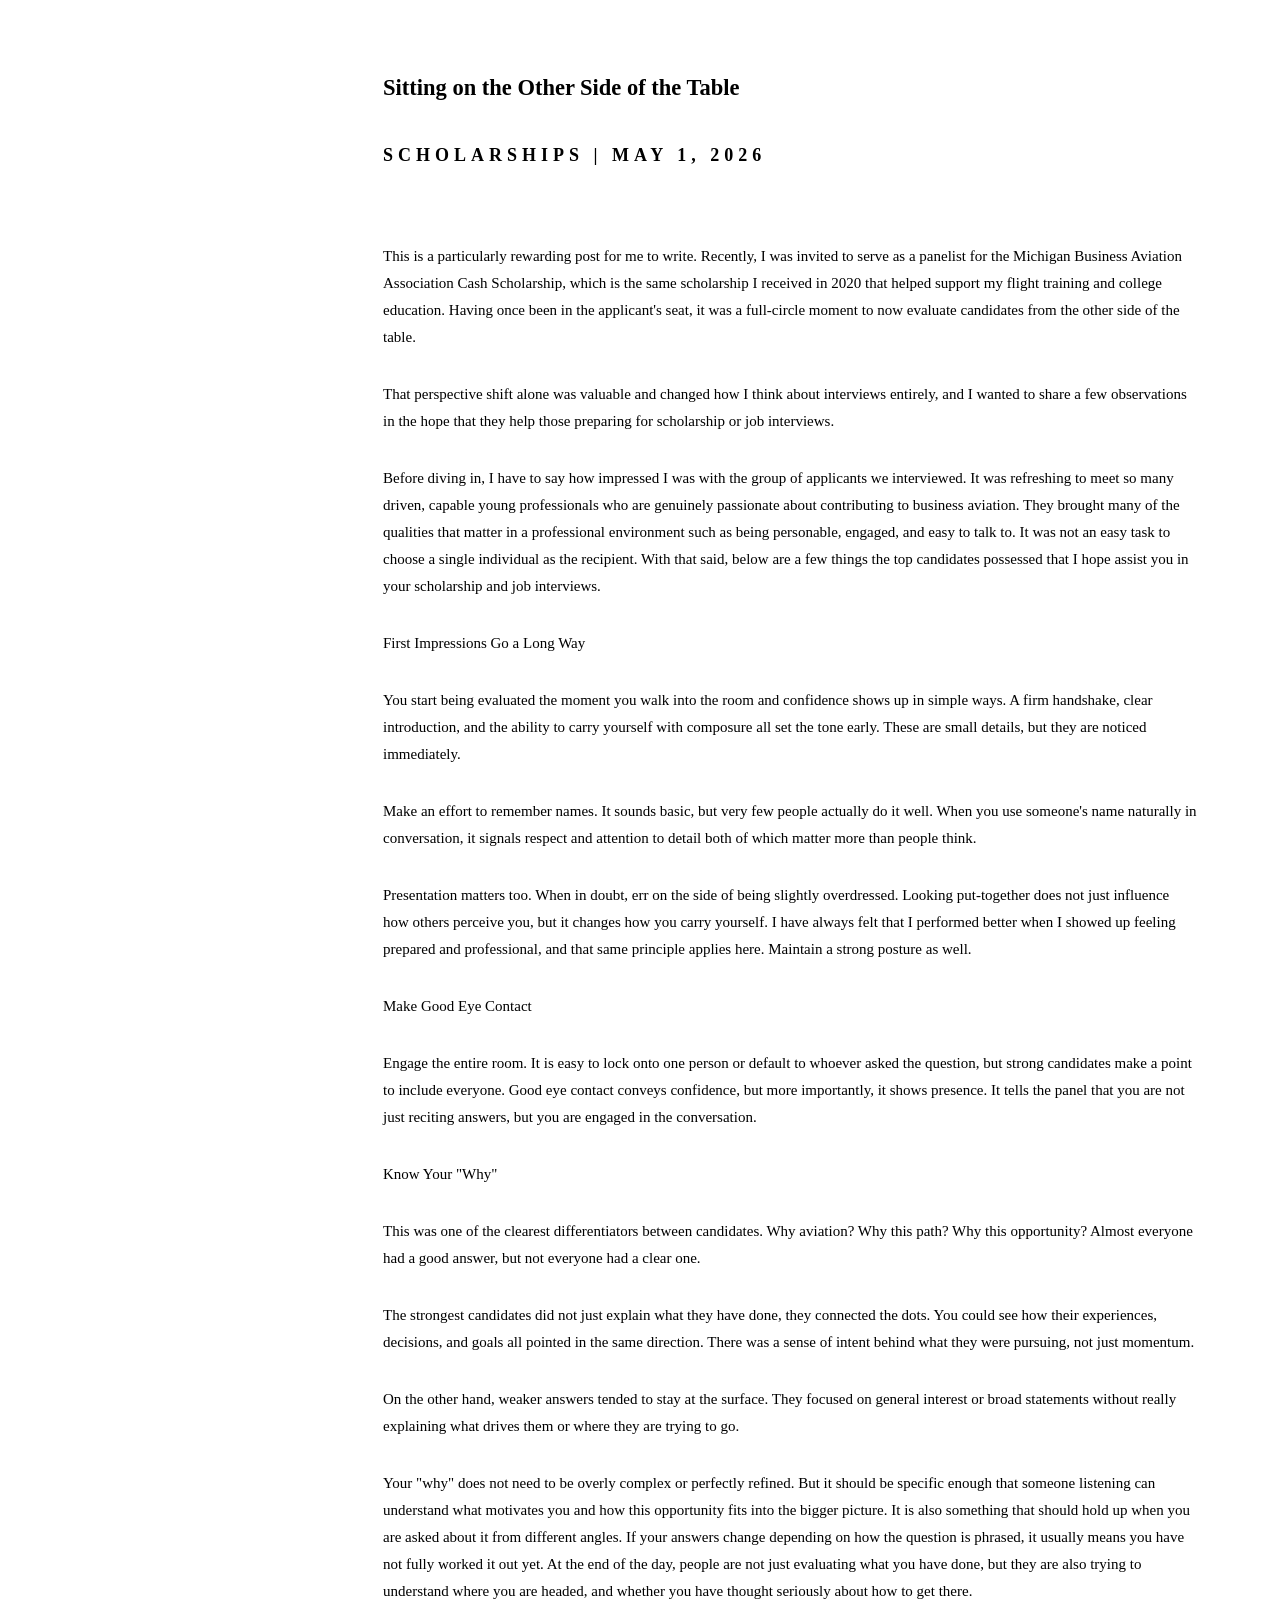
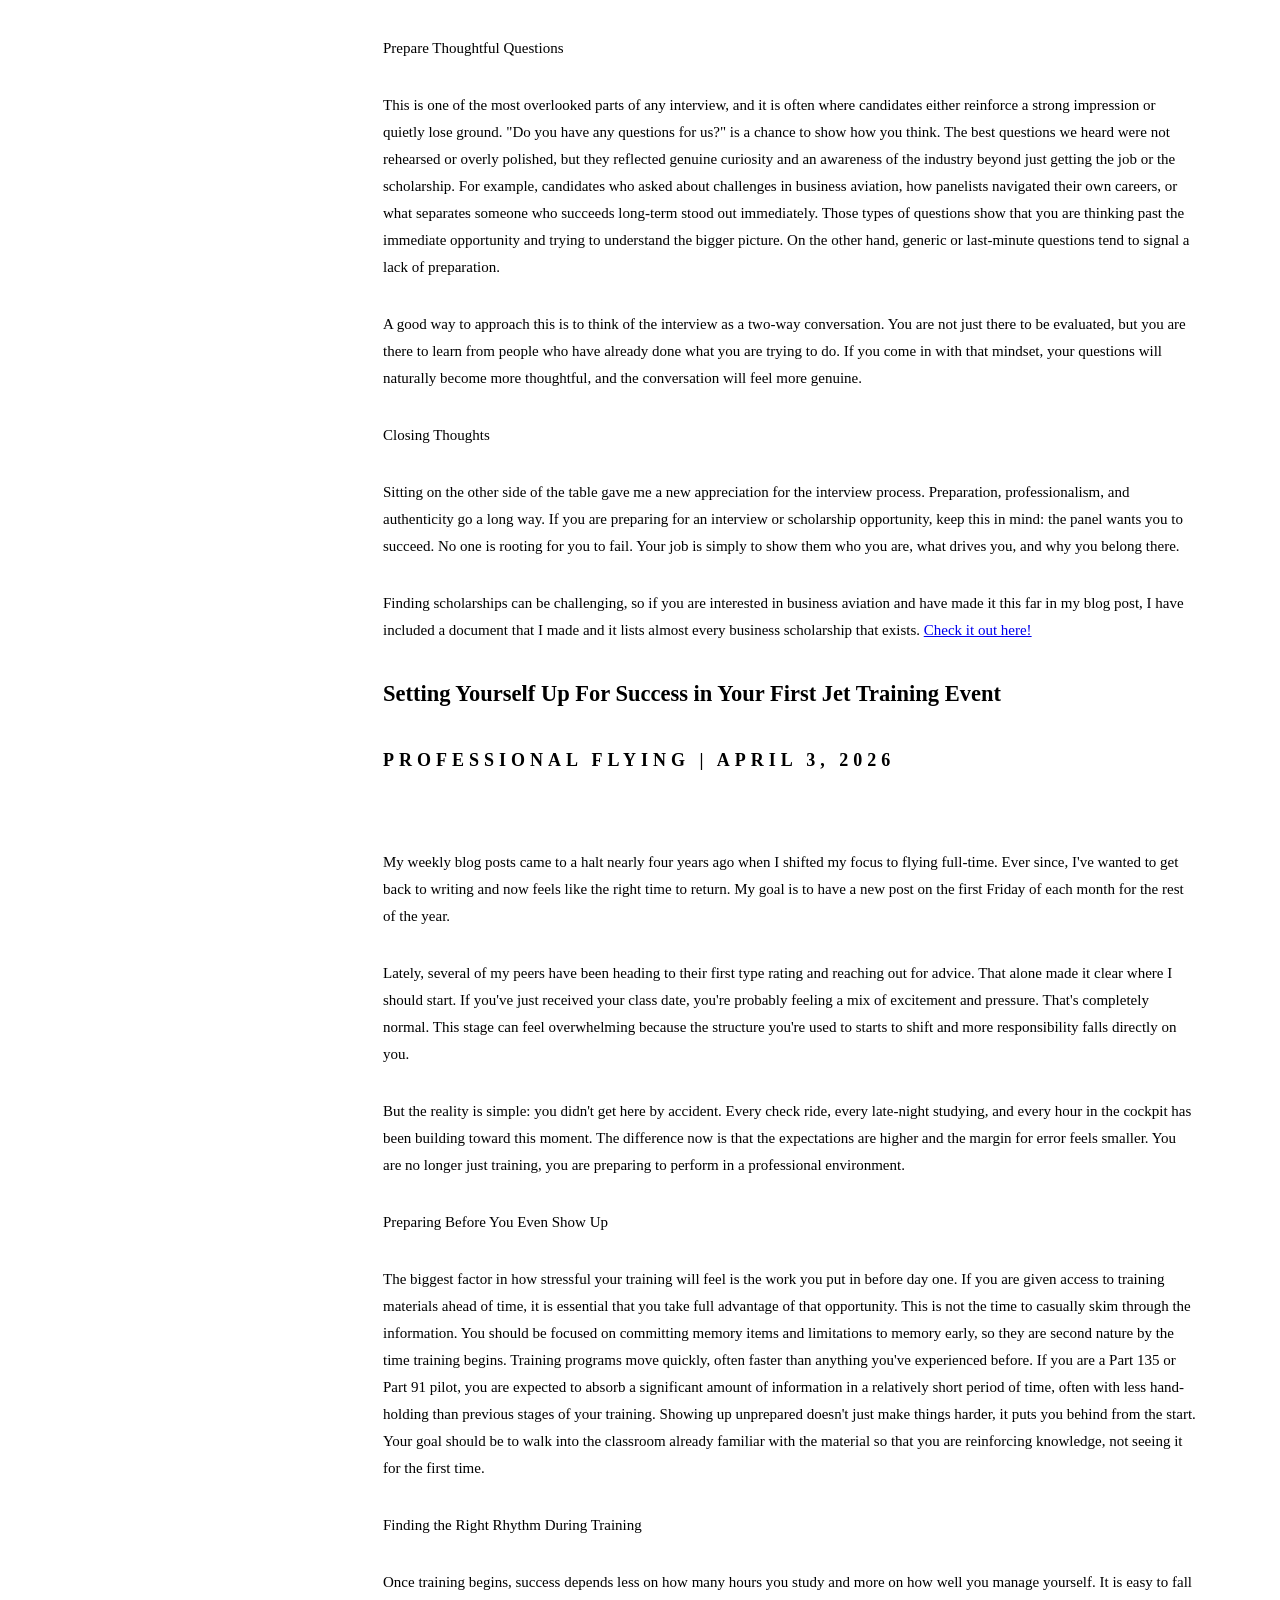
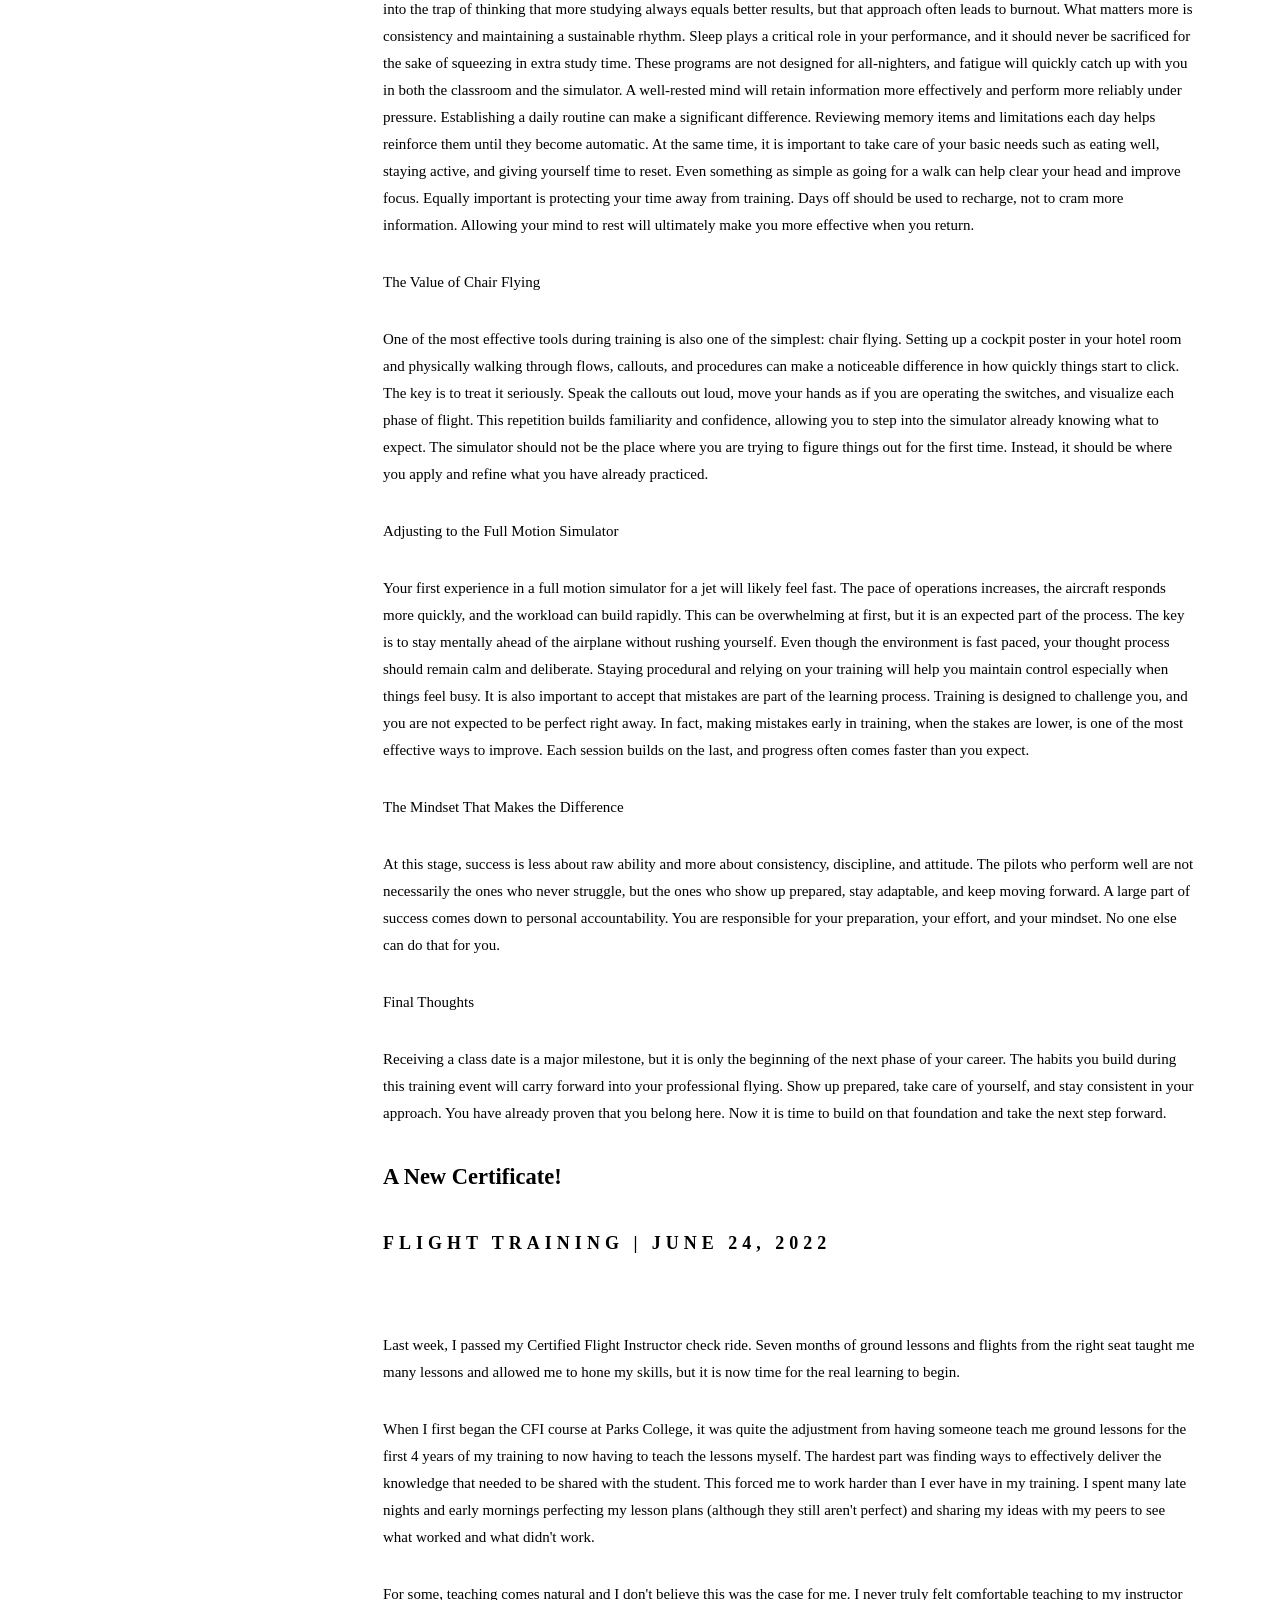
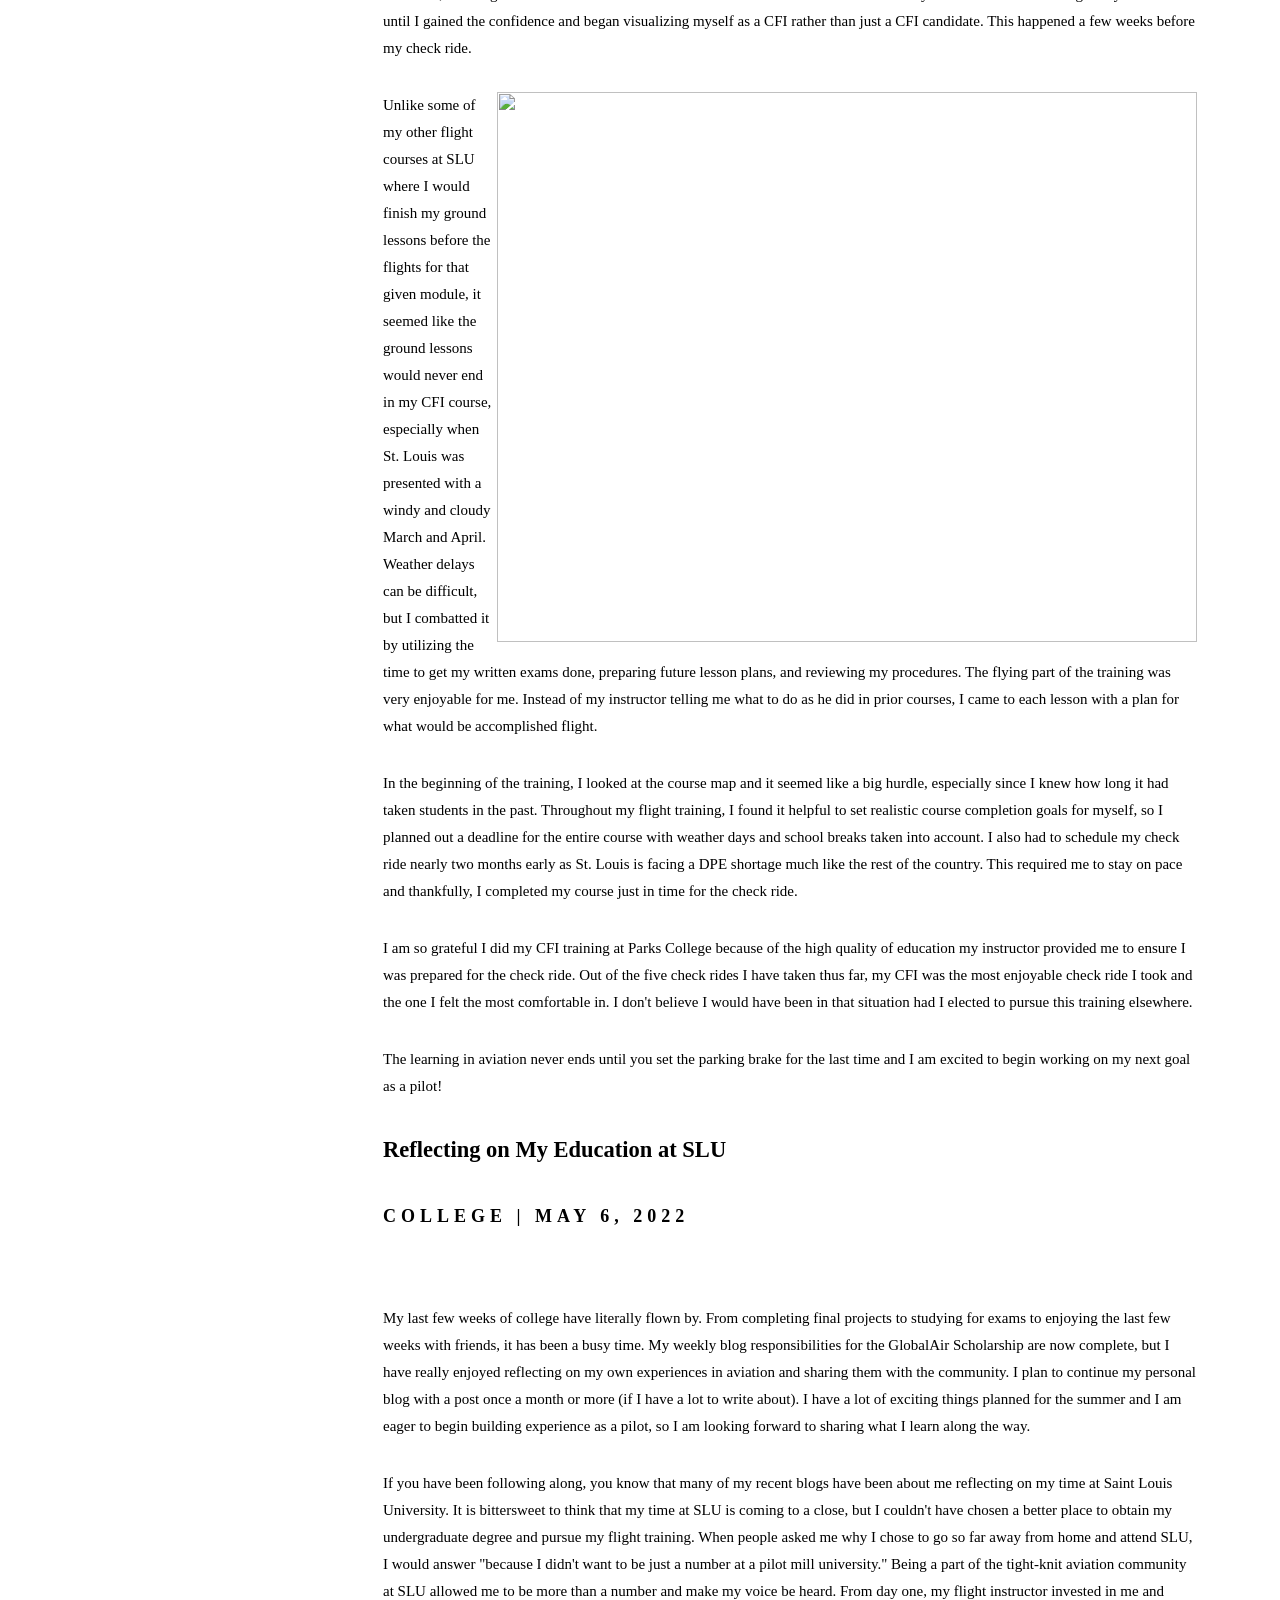
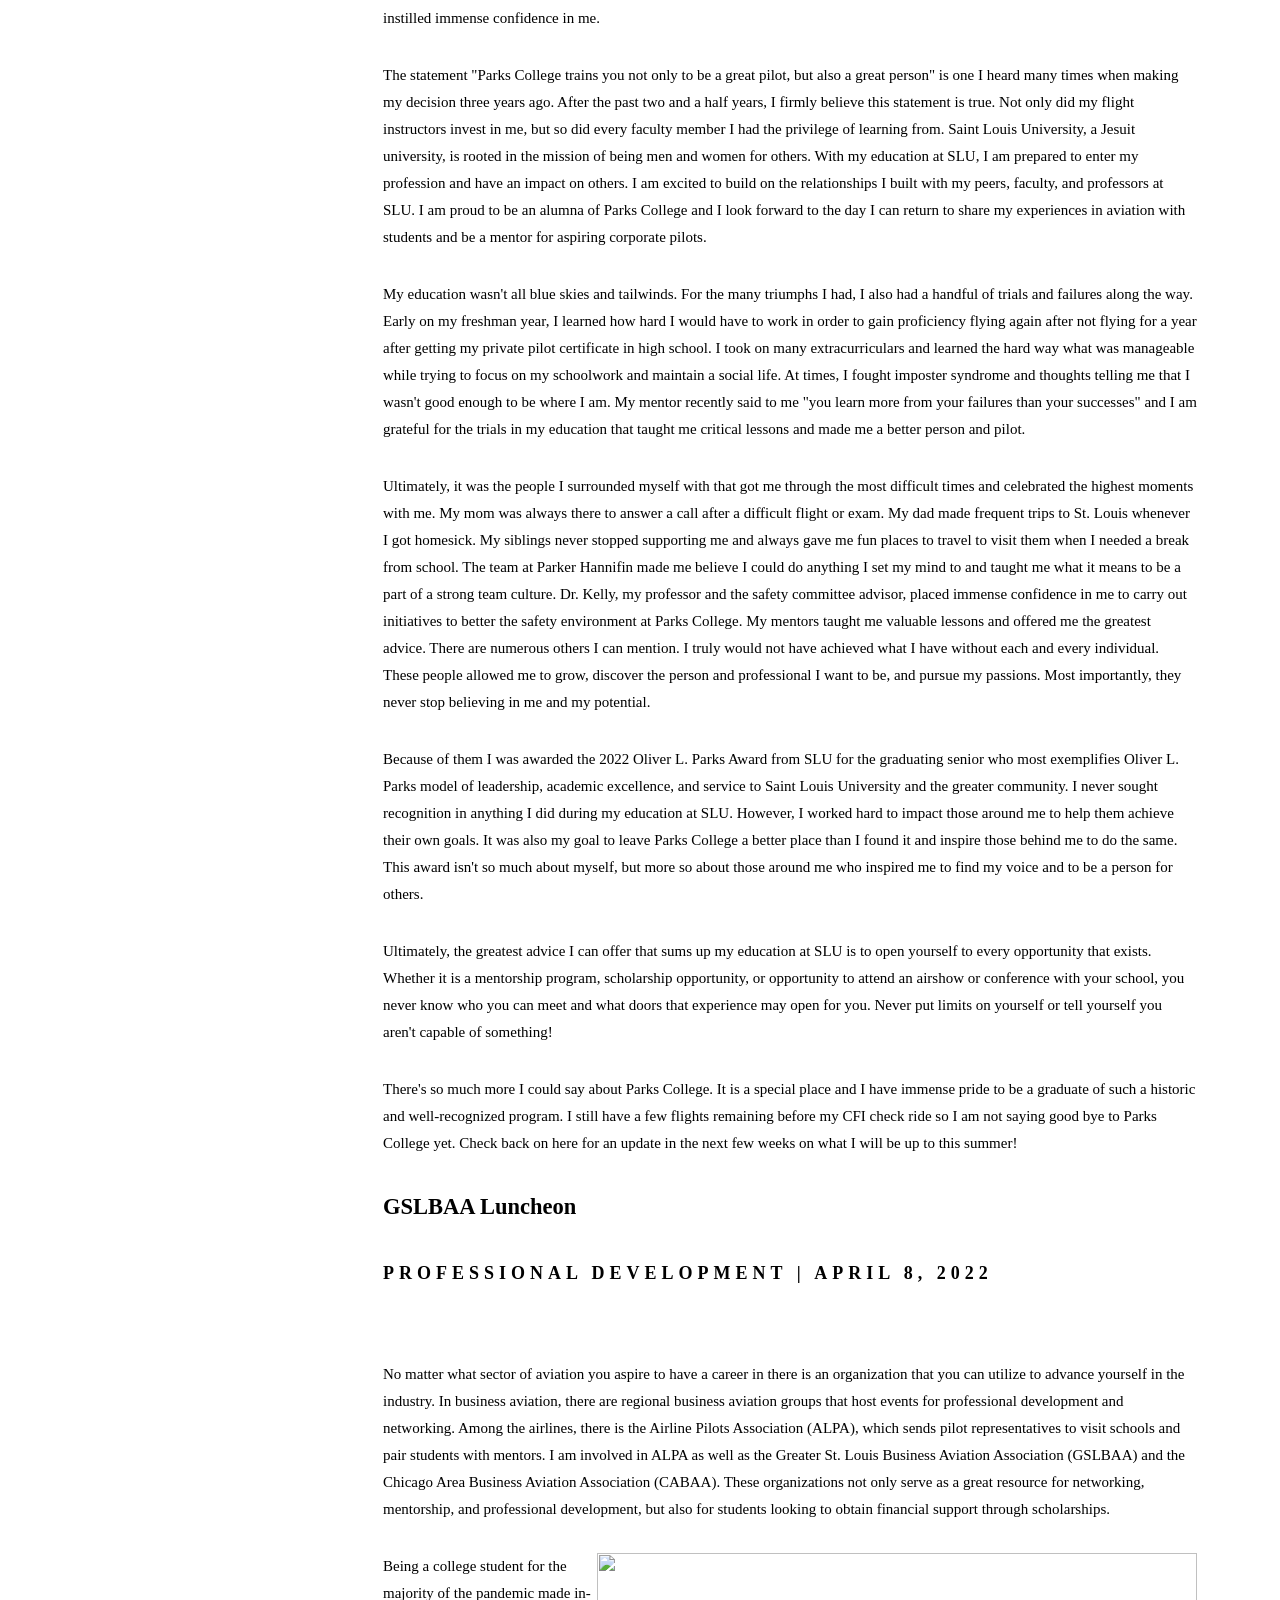
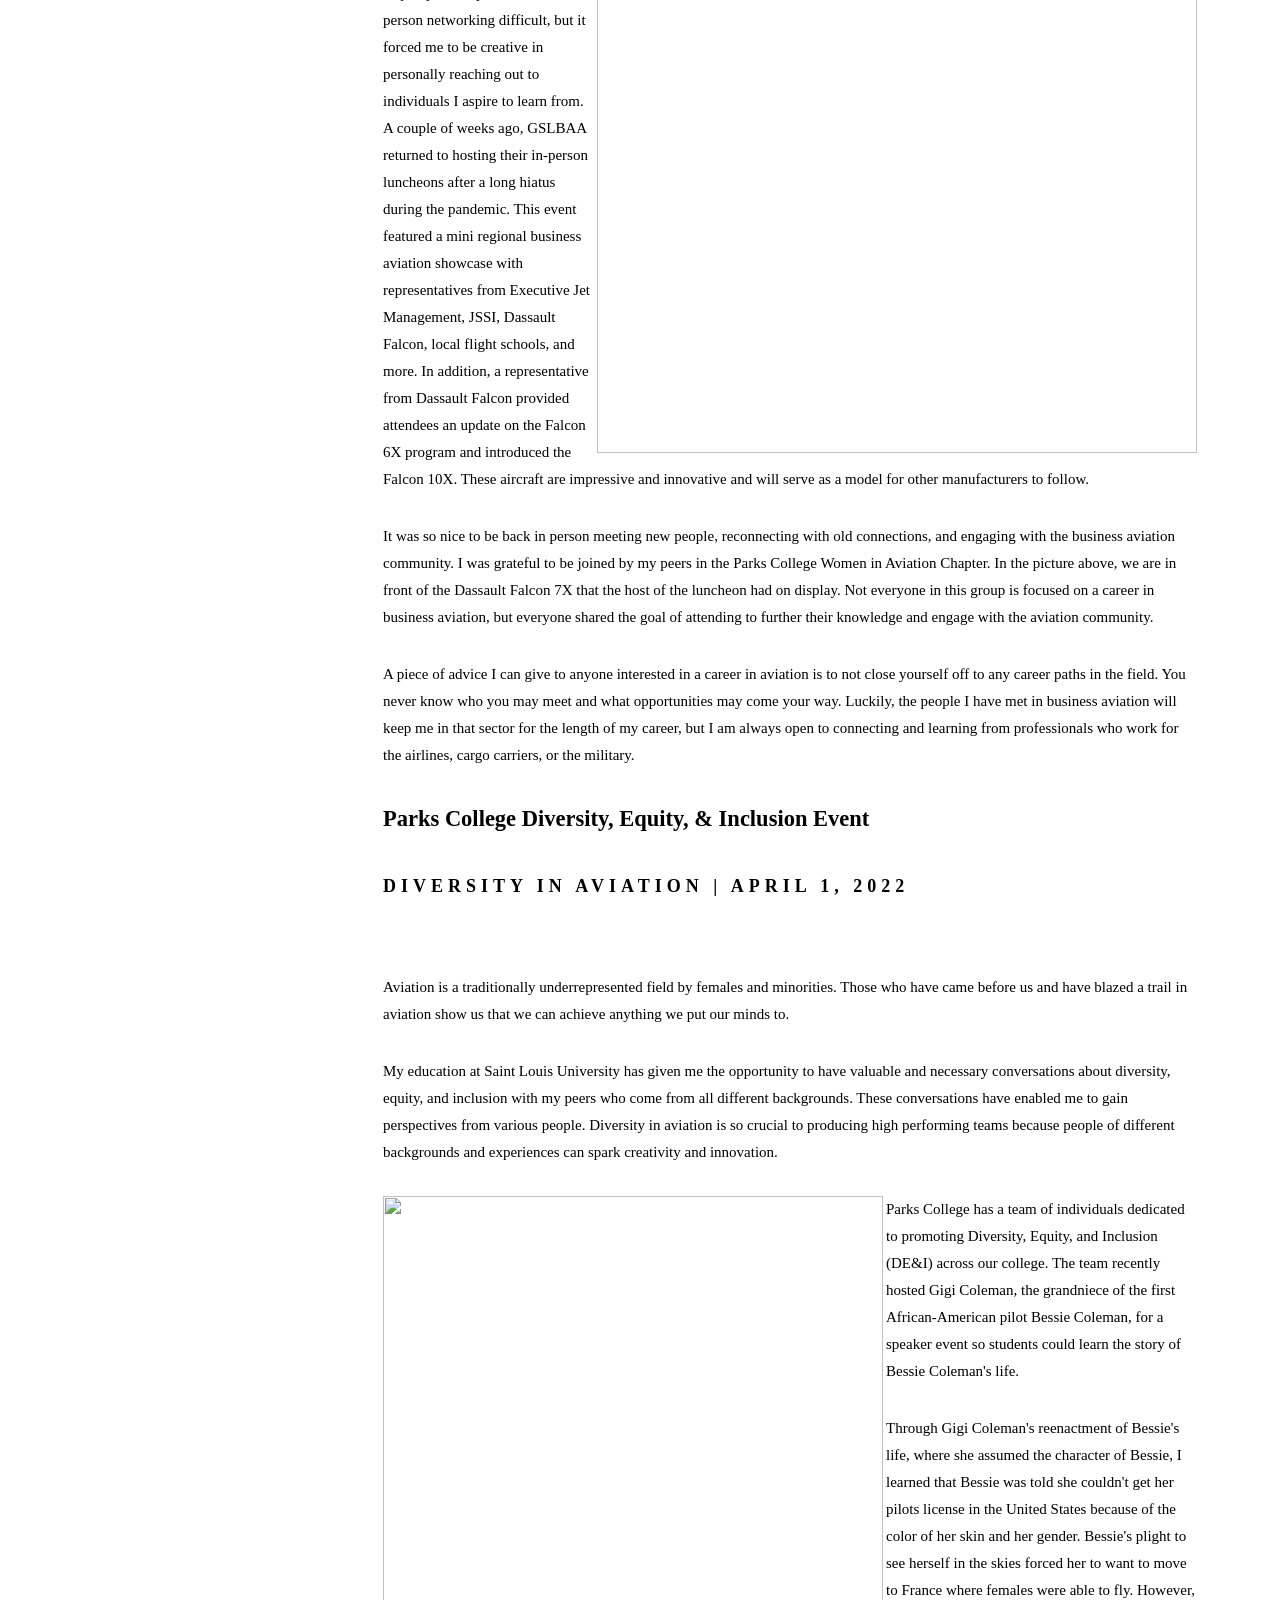
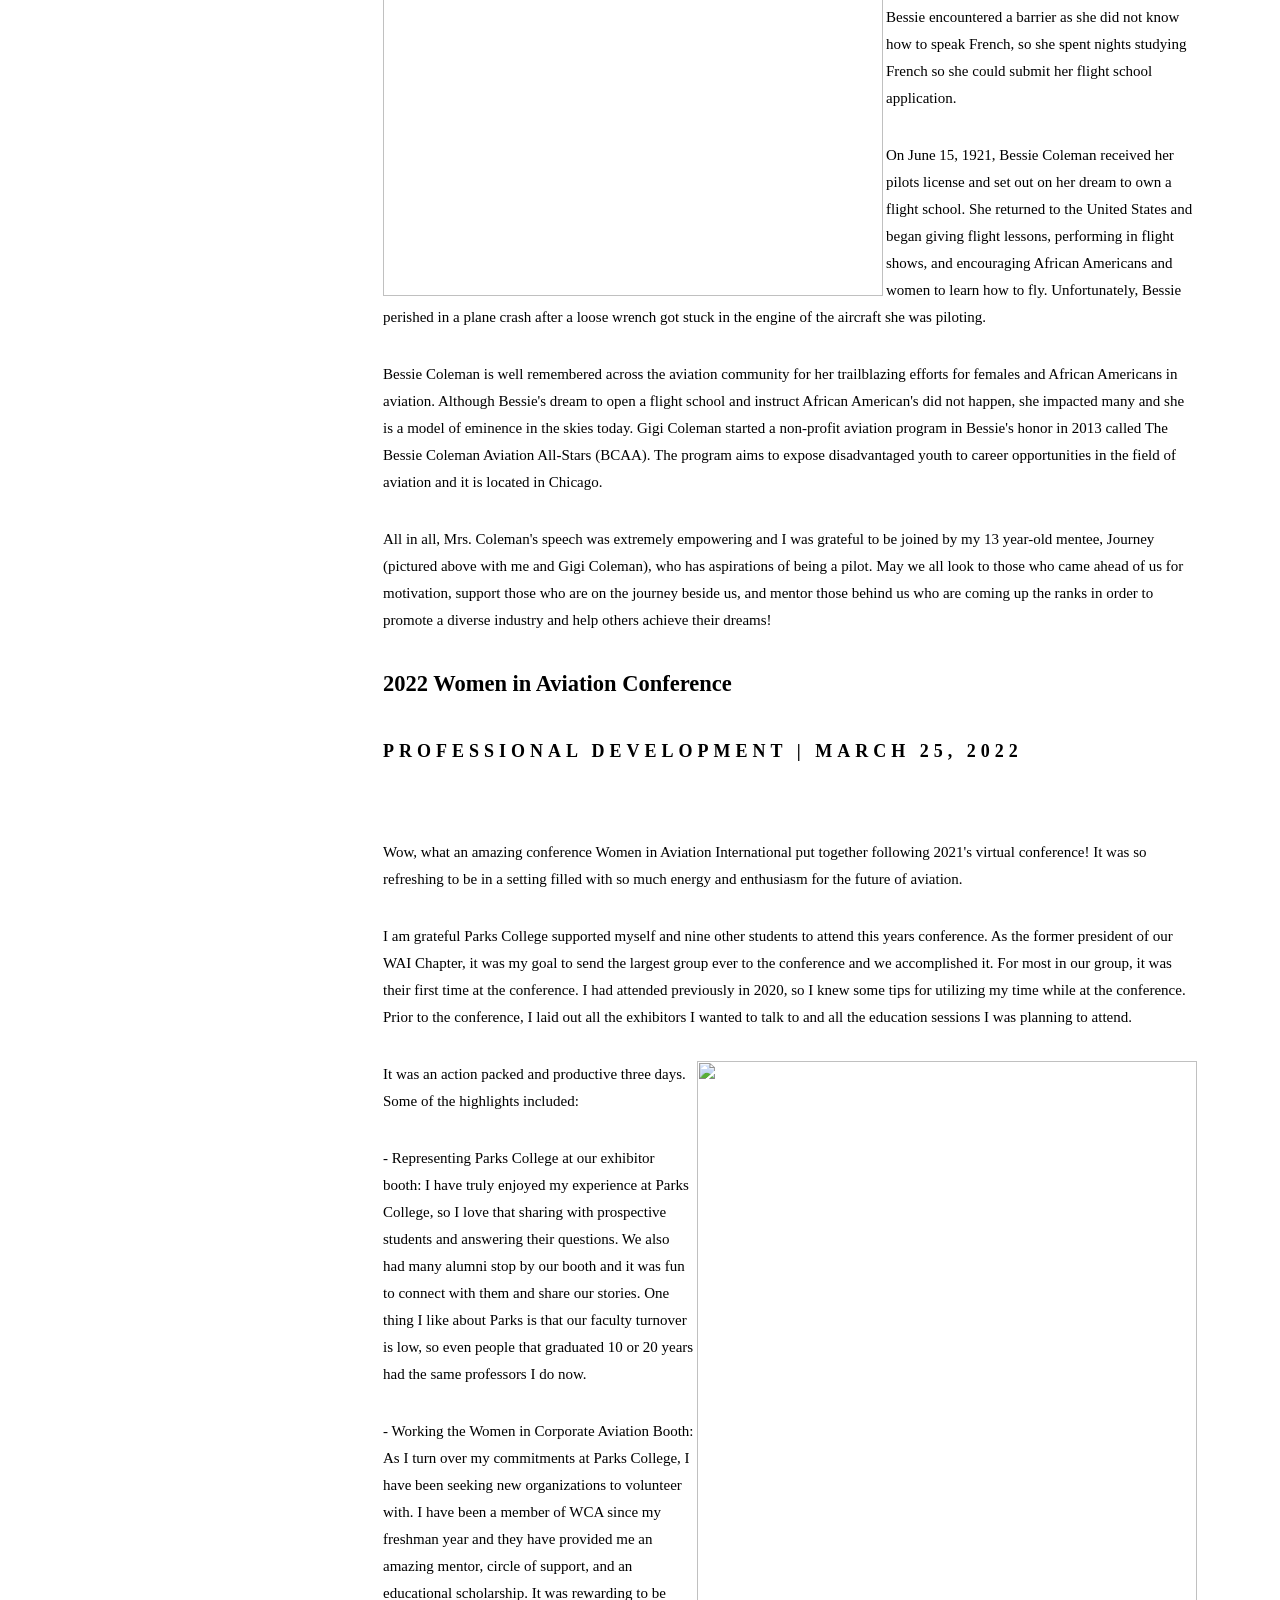
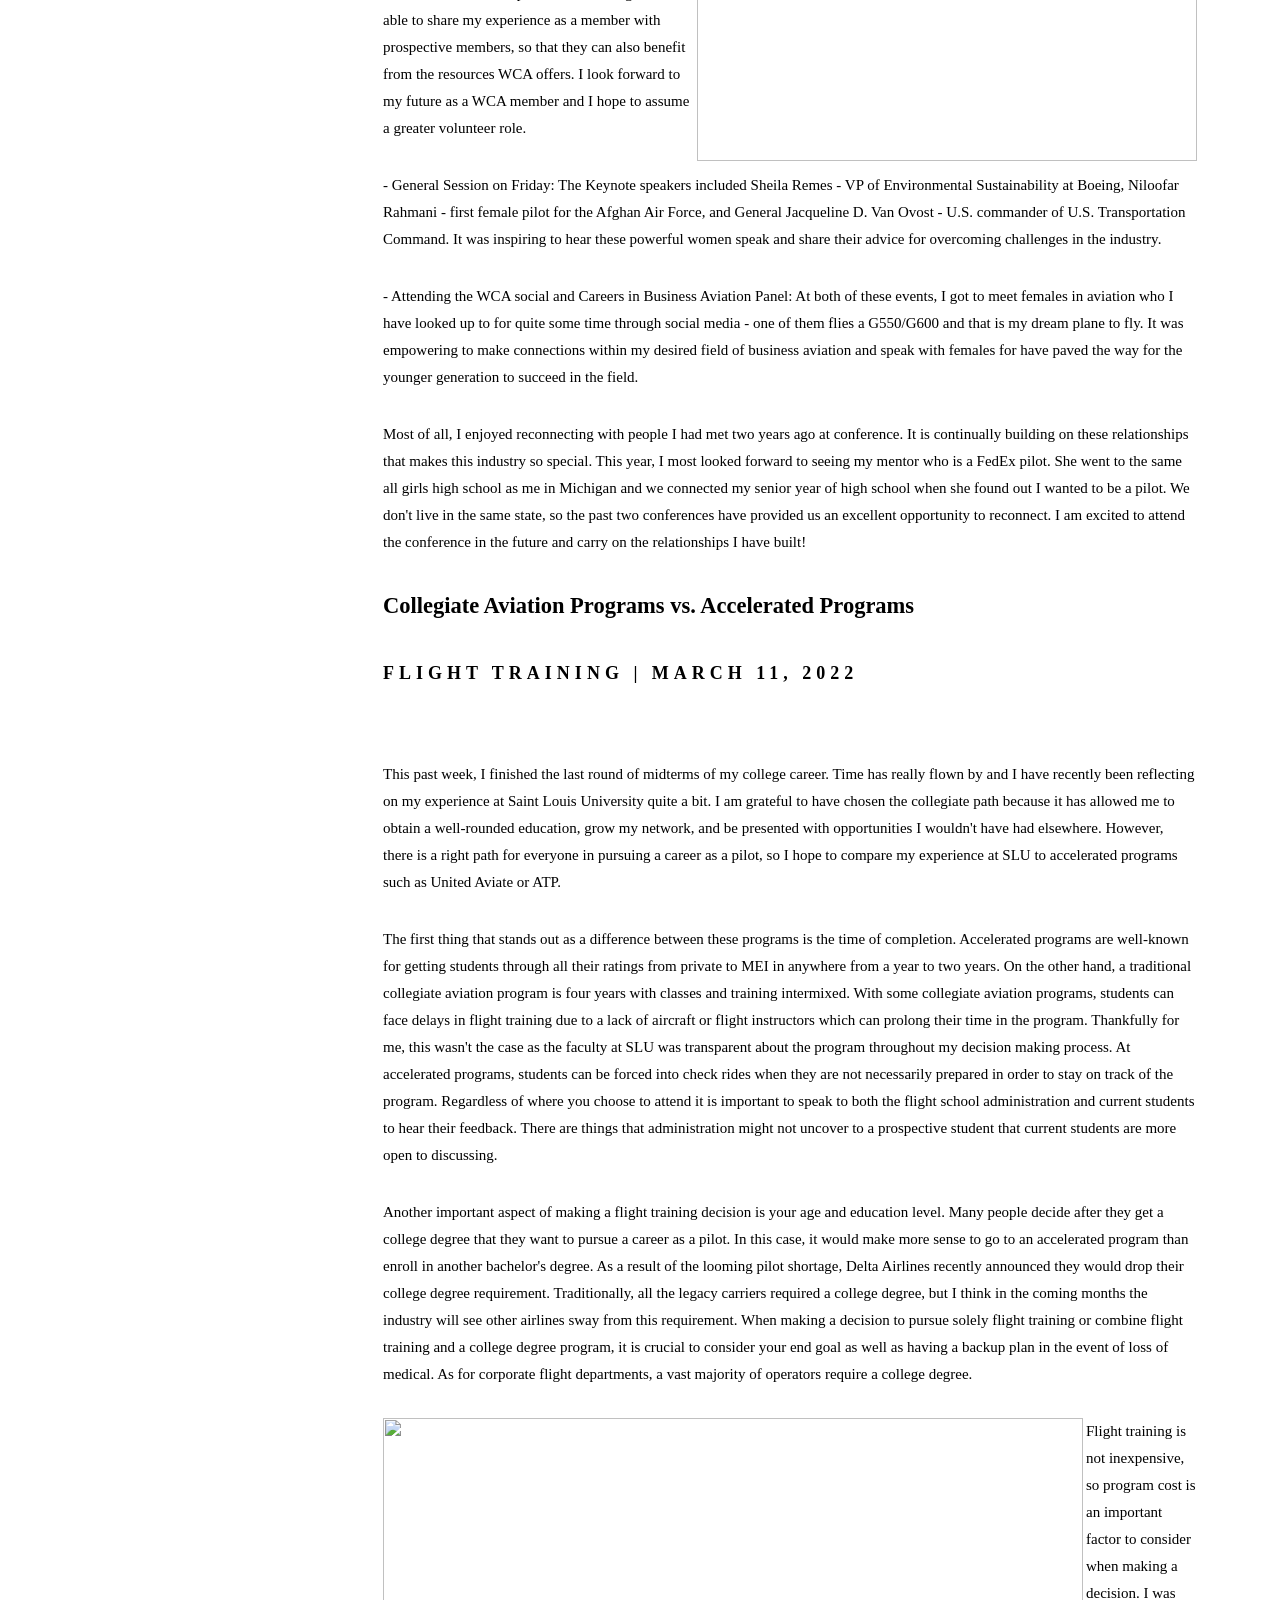
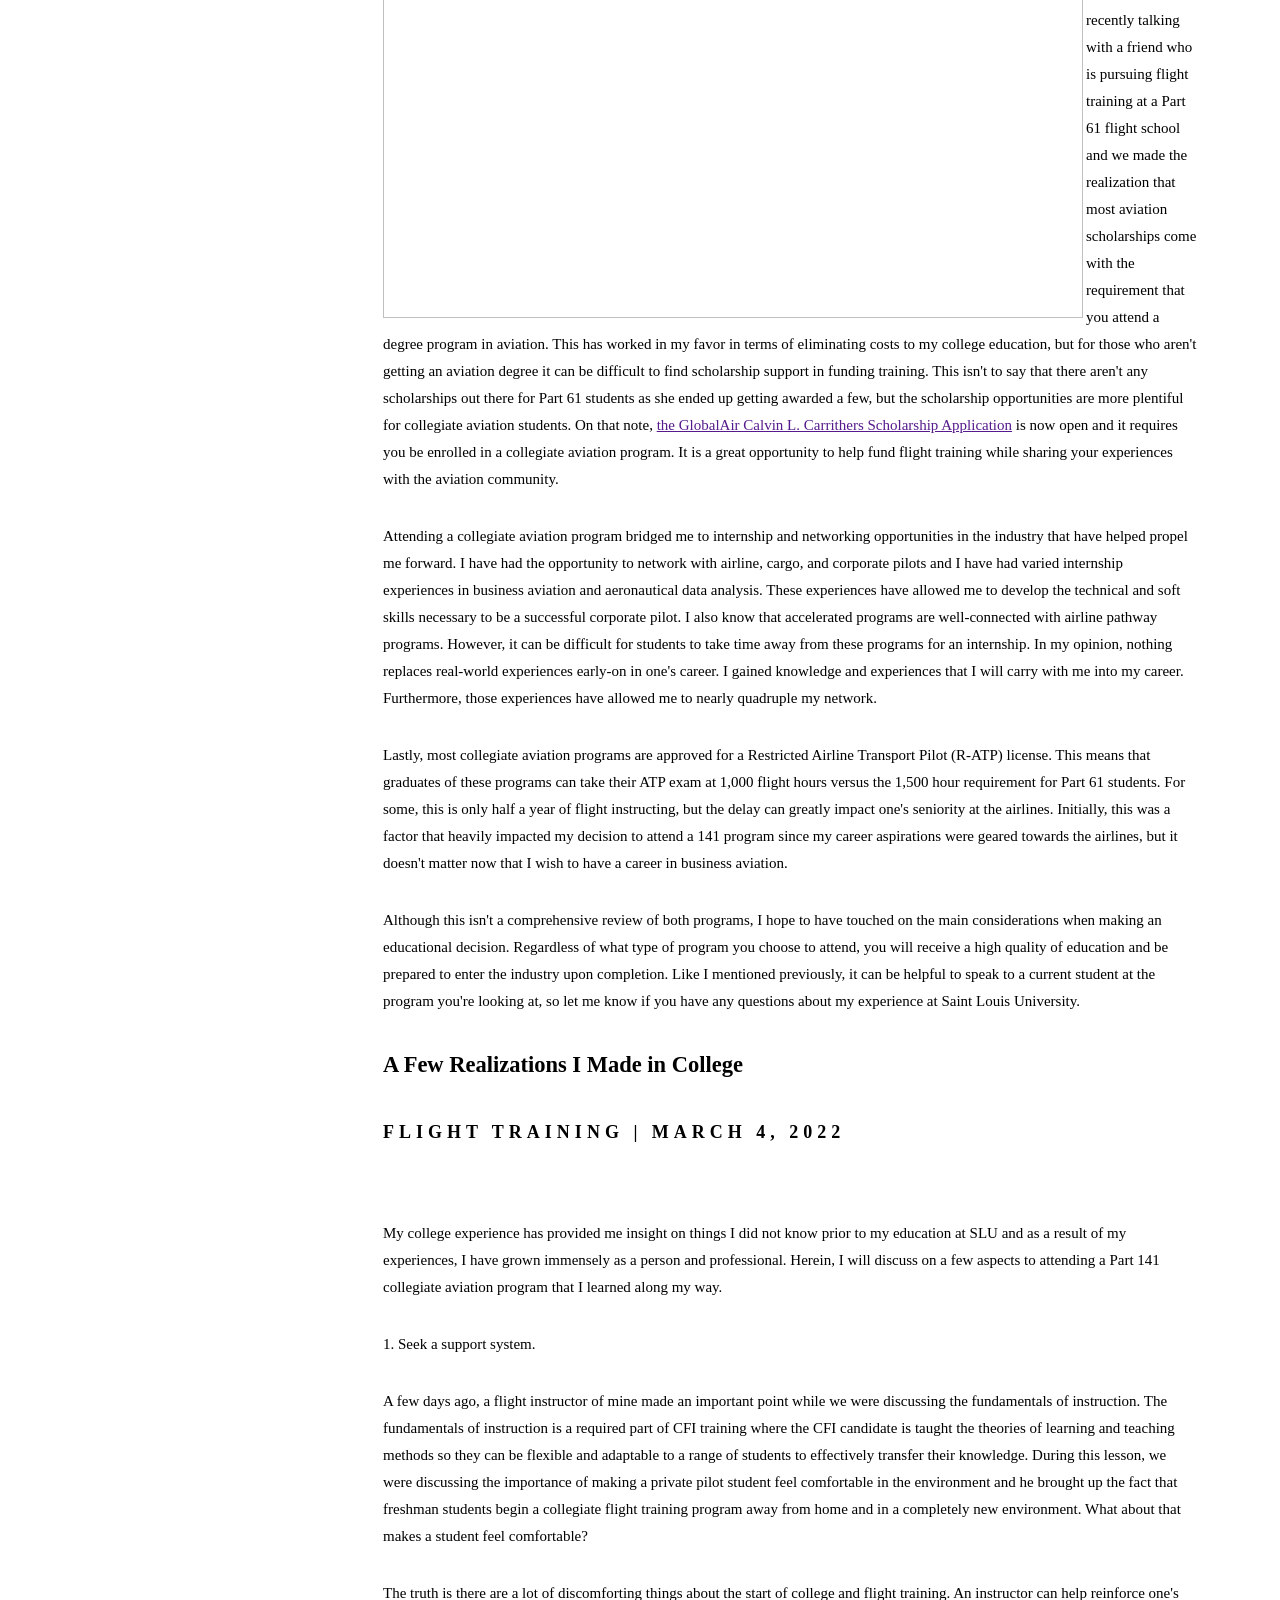
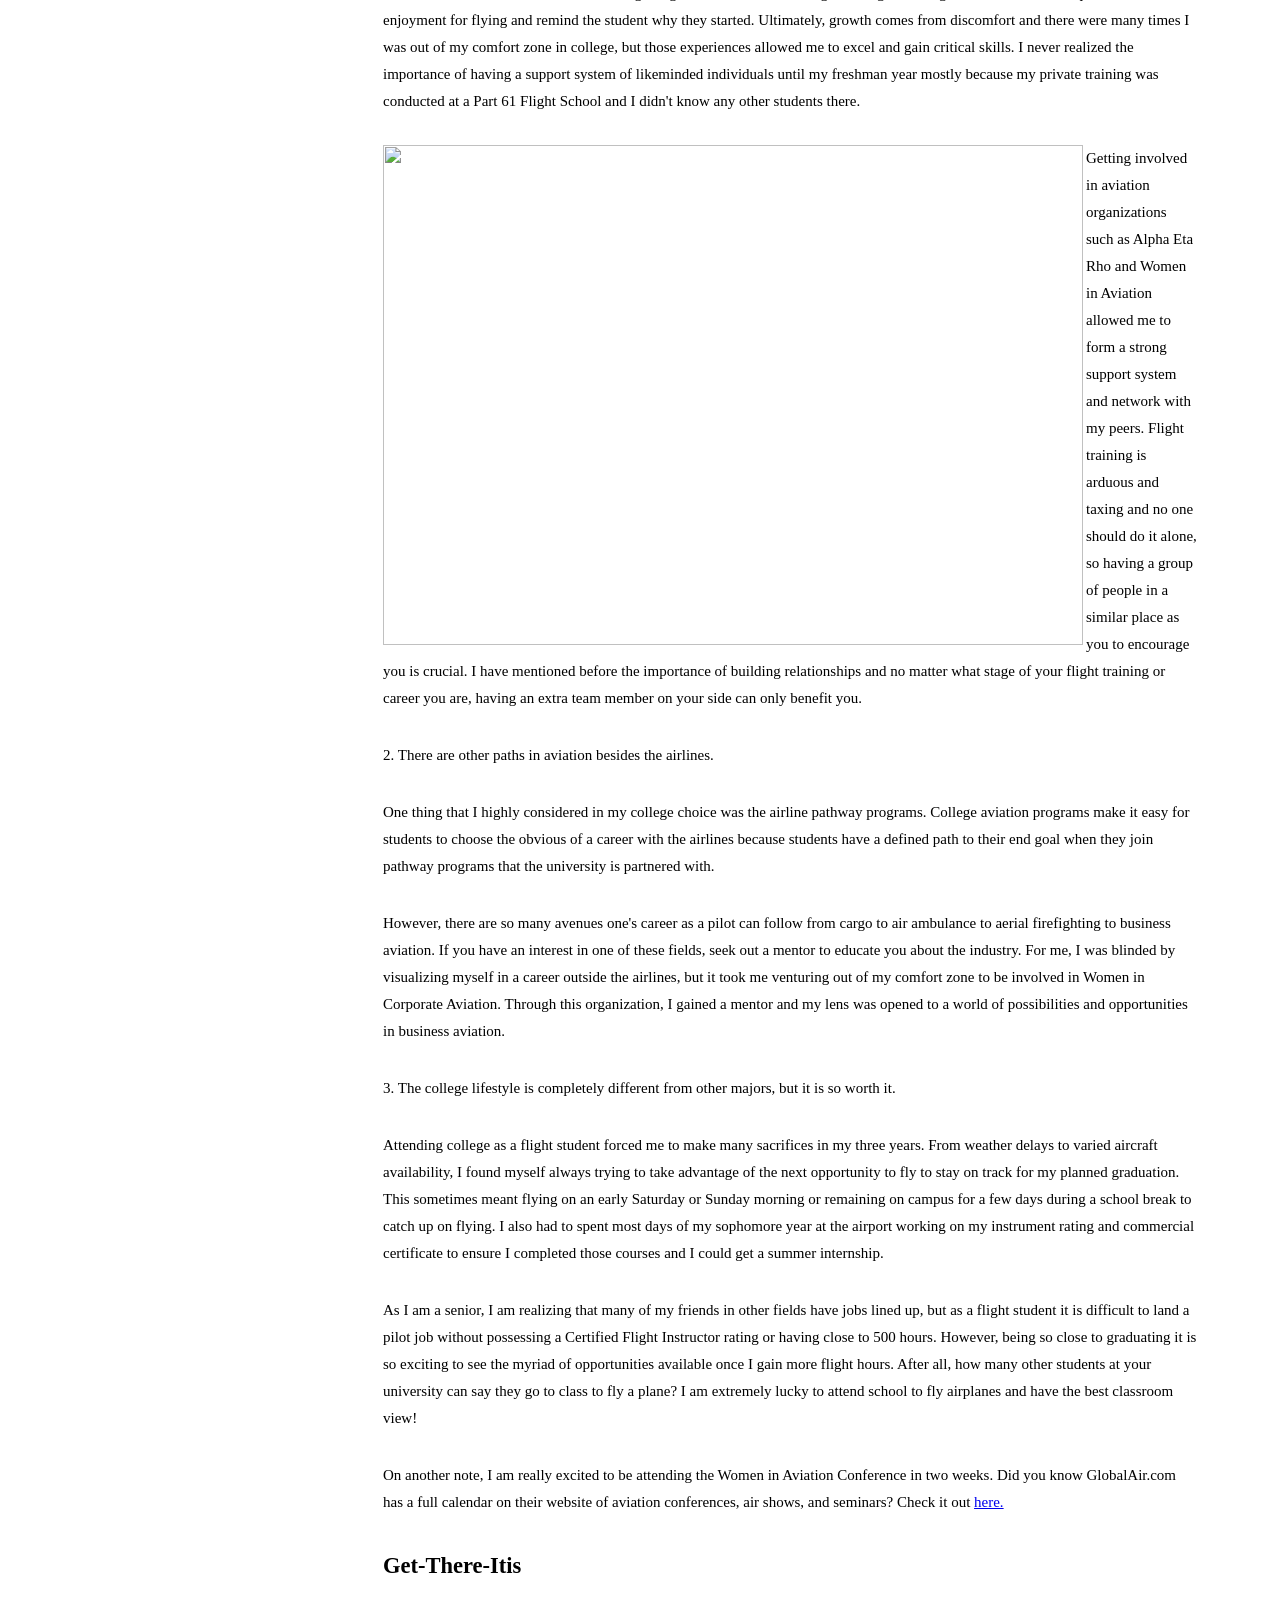
==== commit faaa0117: "Add files via upload" ====
--- a/blog.html
+++ b/blog.html
@@ -18,14 +18,53 @@
             <div class="row row-bottom-padded-sm animate-box" data-animate-effect="fadeInLeft">
               <div class="col-md-12">
                 <div class="about-desc">
+									<h1><strong>Sitting on the Other Side of the Table<strong></h1>
+									<h2 class="colorlib-heading">Scholarships |  May 1, 2026</h2>
+									<h4></h4>
+									<h4>This is a particularly rewarding post for me to write. Recently, I was invited to serve as a panelist for the Michigan Business Aviation Association Cash Scholarship, which is the same scholarship I received in 2020 that helped support my flight training and college education. Having once been in the applicant's seat, it was a full-circle moment to now evaluate candidates from the other side of the table. </h4>
+
+									<h4>That perspective shift alone was valuable and changed how I think about interviews entirely, and I wanted to share a few observations in the hope that they help those preparing for scholarship or job interviews. </h4>
+
+									<h4>Before diving in, I have to say how impressed I was with the group of applicants we interviewed. It was refreshing to meet so many driven, capable young professionals who are genuinely passionate about contributing to business aviation. They brought many of the qualities that matter in a professional environment such as being personable, engaged, and easy to talk to. It was not an easy task to choose a single individual as the recipient. With that said, below are a few things the top candidates possessed that I hope assist you in your scholarship and job interviews. </h4>
+
+									<h4>First Impressions Go a Long Way </h4>
+
+									<h4>You start being evaluated the moment you walk into the room and confidence shows up in simple ways. A firm handshake, clear introduction, and the ability to carry yourself with composure all set the tone early. These are small details, but they are noticed immediately. </h4>
+
+									<h4>Make an effort to remember names. It sounds basic, but very few people actually do it well. When you use someone's name naturally in conversation, it signals respect and attention to detail both of which matter more than people think.</h4>
+
+									<h4>Presentation matters too. When in doubt, err on the side of being slightly overdressed. Looking put-together does not just influence how others perceive you, but it changes how you carry yourself. I have always felt that I performed better when I showed up feeling prepared and professional, and that same principle applies here. Maintain a strong posture as well. </h4>
+<h4>Make Good Eye Contact<h4>
+									<h4>Engage the entire room. It is easy to lock onto one person or default to whoever asked the question, but strong candidates make a point to include everyone. Good eye contact conveys confidence, but more importantly, it shows presence. It tells the panel that you are not just reciting answers, but you are engaged in the conversation.<h4>
+									<h4>Know Your "Why"<h4>
+									<h4>This was one of the clearest differentiators between candidates. Why aviation? Why this path? Why this opportunity? Almost everyone had a good answer, but not everyone had a clear one.<h4>
+
+									<h4>The strongest candidates did not just explain what they have done, they connected the dots. You could see how their experiences, decisions, and goals all pointed in the same direction. There was a sense of intent behind what they were pursuing, not just momentum.</h4>
+
+								<h4>On the other hand, weaker answers tended to stay at the surface. They focused on general interest or broad statements without really explaining what drives them or where they are trying to go.</h4>
+
+									<h4>Your "why" does not need to be overly complex or perfectly refined. But it should be specific enough that someone listening can understand what motivates you and how this opportunity fits into the bigger picture. It is also something that should hold up when you are asked about it from different angles. If your answers change depending on how the question is phrased, it usually means you have not fully worked it out yet. At the end of the day, people are not just evaluating what you have done, but they are also trying to understand where you are headed, and whether you have thought seriously about how to get there.</h4>
+
+									<h4>Prepare Thoughtful Questions</h4>
+
+									<h4>This is one of the most overlooked parts of any interview, and it is often where candidates either reinforce a strong impression or quietly lose ground. "Do you have any questions for us?" is a chance to show how you think. The best questions we heard were not rehearsed or overly polished, but they reflected genuine curiosity and an awareness of the industry beyond just getting the job or the scholarship. For example, candidates who asked about challenges in business aviation, how panelists navigated their own careers, or what separates someone who succeeds long-term stood out immediately. Those types of questions show that you are thinking past the immediate opportunity and trying to understand the bigger picture. On the other hand, generic or last-minute questions tend to signal a lack of preparation.</h4>
+
+									<h4>A good way to approach this is to think of the interview as a two-way conversation. You are not just there to be evaluated, but you are there to learn from people who have already done what you are trying to do. If you come in with that mindset, your questions will naturally become more thoughtful, and the conversation will feel more genuine.</h4>
+
+									<h4>Closing Thoughts</h4>
+
+									<h4>Sitting on the other side of the table gave me a new appreciation for the interview process. Preparation, professionalism, and authenticity go a long way. If you are preparing for an interview or scholarship opportunity, keep this in mind: the panel wants you to succeed. No one is rooting for you to fail. Your job is simply to show them who you are, what drives you, and why you belong there.</h4>
+
+									<h4>Finding scholarships can be challenging, so if you are interested in business aviation and have made it this far in my blog post, I have included a document that I made and it lists almost every business scholarship that exists. <a href="bizavscholarships.pdf"> Check it out here! </a></h4>
+
 									<h1><strong>Setting Yourself Up For Success in Your First Jet Training Event<strong></h1>
 									<h2 class="colorlib-heading">Professional Flying |  April 3, 2026</h2>
 									<h4></h4>
 									<h4>My weekly blog posts came to a halt nearly four years ago when I shifted my focus to flying full-time. Ever since, I've wanted to get back to writing and now feels like the right time to return. My goal is to have a new post on the first Friday of each month for the rest of the year.<h4>
-<h4>Lately, several of my peers have been heading to their first type rating and reaching out for advice. That alone made it clear where I should start. If you've just received your class date, you're probably feeling a mix of excitement and pressure. That's completely normal. This stage can feel overwhelming because the structure you're used to starts to shift and more responsibility falls directly on you.<h4>
-<h4>But the reality is simple: you didn't get here by accident. Every check ride, every late-night studying, and every hour in the cockpit has been building toward this moment. The difference now is that the expectations are higher and the margin for error feels smaller. You are no longer just training, you are preparing to perform in a professional environment.<h4>
-<h4>Preparing Before You Even Show Up<h4>
-<h4>The biggest factor in how stressful your training will feel is the work you put in before day one. If you are given access to training materials ahead of time, it is essential that you take full advantage of that opportunity. This is not the time to casually skim through the information. You should be focused on committing memory items and limitations to memory early, so they are second nature by the time training begins.
+									<h4>Lately, several of my peers have been heading to their first type rating and reaching out for advice. That alone made it clear where I should start. If you've just received your class date, you're probably feeling a mix of excitement and pressure. That's completely normal. This stage can feel overwhelming because the structure you're used to starts to shift and more responsibility falls directly on you.<h4>
+									<h4>But the reality is simple: you didn't get here by accident. Every check ride, every late-night studying, and every hour in the cockpit has been building toward this moment. The difference now is that the expectations are higher and the margin for error feels smaller. You are no longer just training, you are preparing to perform in a professional environment.<h4>
+									<h4>Preparing Before You Even Show Up<h4>
+									<h4>The biggest factor in how stressful your training will feel is the work you put in before day one. If you are given access to training materials ahead of time, it is essential that you take full advantage of that opportunity. This is not the time to casually skim through the information. You should be focused on committing memory items and limitations to memory early, so they are second nature by the time training begins.
 Training programs move quickly, often faster than anything you've experienced before. If you are a Part 135 or Part 91 pilot, you are expected to absorb a significant amount of information in a relatively short period of time, often with less hand-holding than previous stages of your training. Showing up unprepared doesn't just make things harder, it puts you behind from the start. Your goal should be to walk into the classroom already familiar with the material so that you are reinforcing knowledge, not seeing it for the first time.<h4>
 <h4>Finding the Right Rhythm During Training<h4>
 <h4>Once training begins, success depends less on how many hours you study and more on how well you manage yourself. It is easy to fall into the trap of thinking that more studying always equals better results, but that approach often leads to burnout. What matters more is consistency and maintaining a sustainable rhythm.
--- a/css/style.css
+++ b/css/style.css
@@ -0,0 +1,1460 @@
+@font-face {
+  font-family: 'icomoon';
+  src: url("../fonts/icomoon/icomoon.eot?srf3rx");
+  src: url("../fonts/icomoon/icomoon.eot?srf3rx#iefix") format("embedded-opentype"), url("../fonts/icomoon/icomoon.ttf?srf3rx") format("truetype"), url("../fonts/icomoon/icomoon.woff?srf3rx") format("woff"), url("../fonts/icomoon/icomoon.svg?srf3rx#icomoon") format("svg");
+  font-weight: normal;
+  font-style: normal; }
+
+/* =======================================================
+*
+* 	Template Style
+*	Edit this section
+*
+* ======================================================= */
+body {
+  font-family: "Quicksand", Arial, sans-serif;
+  font-weight: 400;
+  font-size: 15px;
+  line-height: 1.8;
+  color: rgba(0, 0, 0, 0.7); }
+  @media screen and (max-width: 992px) {
+    body {
+      font-size: 16px; } }
+
+a {
+  color: #f0;
+  -webkit-transition: 0.5s;
+  -o-transition: 0.5s;
+  transition: 0.5s; }
+  a:hover, a:active, a:focus {
+    color: #f0;
+    outline: none;
+    text-decoration: none !important; }
+
+p {
+  margin-bottom: 1.5em; }
+
+h1, h2, h3, h4, h5, h6 {
+  color: #000;
+  font-family: "Playfair Display", Georgia, serif;
+  font-weight: 400;
+  margin: 0 0 30px 0; }
+
+figure {
+  margin-bottom: 2.5em;
+  float: left;
+  width: 100%; }
+  figure figcaption {
+    font-size: 16px;
+    width: 80%;
+    margin: 20px auto 0px auto;
+    color: #b3b3b3;
+    font-style: italic;
+    font-family: "Quicksand", Arial, sans-serif; }
+    @media screen and (max-width: 480px) {
+      figure figcaption {
+        width: 100%; } }
+
+::-webkit-selection {
+  color: #fff;
+  background: #345d83; }
+
+::-moz-selection {
+  color: #fff;
+  background: #345d83; }
+
+::selection {
+  color: #fff;
+  background: #345d83; }
+
+#colorlib-page {
+  width: 100%;
+  overflow: hidden;
+  position: relative; }
+
+#colorlib-aside {
+  padding-top: 3em;
+  padding-bottom: 40px;
+  float: left;
+  width: 300px;
+  position: fixed;
+  overflow-y: scroll;
+  z-index: 1001;
+  background: #f2f3f7;
+  -webkit-transition: 0.5s;
+  -o-transition: 0.5s;
+  transition: 0.5s; }
+  @media screen and (max-width: 768px) {
+    #colorlib-aside {
+      width: 300px;
+      -moz-transform: translateX(-300px);
+      -webkit-transform: translateX(-300px);
+      -ms-transform: translateX(-300px);
+      -o-transform: translateX(-300px);
+      transform: translateX(-300px);
+      padding-top: 4em; } }
+  #colorlib-aside .author-img {
+    width: 150px;
+    height: 150px;
+    margin: 0 auto;
+    margin-bottom: 30px;
+    -webkit-border-radius: 50%;
+    -moz-border-radius: 50%;
+    -ms-border-radius: 50%;
+    border-radius: 50%; }
+  #colorlib-aside .position {
+    display: block;
+    margin-bottom: 2em;
+    font-size: 12px;
+    text-transform: uppercase; }
+  #colorlib-aside #colorlib-logo {
+    text-align: right;
+    font-weight: 700;
+    font-size: 22px;
+    margin-bottom: .5em;
+    display: block;
+    width: 100%; }
+    #colorlib-aside #colorlib-logo a {
+      display: block;
+      text-align: center;
+      color: #000;
+      padding-right: .3em; }
+  #colorlib-aside #colorlib-main-menu {
+    display: block;
+    width: 100%; }
+    #colorlib-aside #colorlib-main-menu .collapse {
+      display: block !important; }
+    #colorlib-aside #colorlib-main-menu ul {
+      text-align: center;
+      margin: 0;
+      padding: 0; }
+      @media screen and (max-width: 768px) {
+        #colorlib-aside #colorlib-main-menu ul {
+          margin: 0 0 2em 0; } }
+      #colorlib-aside #colorlib-main-menu ul li {
+        margin: 0 0 10px 0;
+        padding: 0;
+        list-style: none;
+        font-size: 12px;
+        font-weight: 500;
+        text-transform: uppercase;
+        letter-spacing: 1px; }
+        #colorlib-aside #colorlib-main-menu ul li a {
+          color: rgba(0, 0, 0, 0.7);
+          text-decoration: none;
+          position: relative;
+          padding: 10px 0;
+          font-family: "Quicksand", Arial, sans-serif;
+          -webkit-transition: 0.3s;
+          -o-transition: 0.3s;
+          transition: 0.3s; }
+          #colorlib-aside #colorlib-main-menu ul li a:after {
+            content: "";
+            position: absolute;
+            height: 1px;
+            bottom: 7px;
+            left: 0;
+            right: 0;
+            background-color: #345d83;
+            visibility: hidden;
+            -webkit-transform: scaleX(0);
+            -moz-transform: scaleX(0);
+            -ms-transform: scaleX(0);
+            -o-transform: scaleX(0);
+            transform: scaleX(0);
+            -webkit-transition: all 0.3s cubic-bezier(0.175, 0.885, 0.32, 1.275);
+            -moz-transition: all 0.3s cubic-bezier(0.175, 0.885, 0.32, 1.275);
+            -ms-transition: all 0.3s cubic-bezier(0.175, 0.885, 0.32, 1.275);
+            -o-transition: all 0.3s cubic-bezier(0.175, 0.885, 0.32, 1.275);
+            transition: all 0.3s cubic-bezier(0.175, 0.885, 0.32, 1.275); }
+          #colorlib-aside #colorlib-main-menu ul li a:hover {
+            text-decoration: none;
+            color: black; }
+            #colorlib-aside #colorlib-main-menu ul li a:hover:after {
+              visibility: visible;
+              -webkit-transform: scaleX(1);
+              -moz-transform: scaleX(1);
+              -ms-transform: scaleX(1);
+              -o-transform: scaleX(1);
+              transform: scaleX(1); }
+        #colorlib-aside #colorlib-main-menu ul li.active a {
+          color: #345d83; }
+          #colorlib-aside #colorlib-main-menu ul li.active a:after {
+            visibility: visible;
+            -webkit-transform: scaleX(1);
+            -moz-transform: scaleX(1);
+            -ms-transform: scaleX(1);
+            -o-transform: scaleX(1);
+            transform: scaleX(1); }
+  #colorlib-aside .colorlib-footer {
+    font-size: 15px;
+    text-align: center;
+    font-weight: 400;
+    color: rgba(0, 0, 0, 0.5);
+    padding: 0 20px;
+    width: 100%; }
+    @media screen and (max-width: 768px) {
+      #colorlib-aside .colorlib-footer {
+        position: relative;
+        bottom: 0; } }
+    #colorlib-aside .colorlib-footer span {
+      display: block; }
+    #colorlib-aside .colorlib-footer ul {
+      padding: 0;
+      margin: 0; }
+      #colorlib-aside .colorlib-footer ul li {
+        padding: 0;
+        margin: 0;
+        display: inline;
+        list-style: none; }
+        #colorlib-aside .colorlib-footer ul li a {
+          color: rgba(255, 255, 255, 0.3);
+          padding: 4px; }
+          #colorlib-aside .colorlib-footer ul li a:hover, #colorlib-aside .colorlib-footer ul li a:active, #colorlib-aside .colorlib-footer ul li a:focus {
+            text-decoration: rgba(0, 138, 245, 0.8);
+            outline: rgba(0, 138, 245, 0.8);
+            color: #345d83; }
+
+            /* Style all font awesome icons */
+               .fa {
+                 padding: 20px;
+                 font-size: 50px;
+                 width: 50px;
+                 text-align: right;
+                 text-decoration: none;
+
+               }
+
+               /* Add a hover effect if you want */
+               .fa:hover {
+                 opacity: 0.7;
+               }
+
+               /* Set a specific color for each brand */
+
+               /* Linkedin */
+               .fa-linkedin {
+                 background: white;
+                 color: black;
+               }
+
+               /* Instagram */
+               .fa-instagram {
+                 background: white;
+                 color: black;
+               }
+
+.container-wrap {
+  max-width: 1170px;
+  margin: 0 auto; }
+
+#colorlib-main {
+  width: calc(100% - 300px);
+  float: right;
+  -webkit-transition: 0.5s;
+  -o-transition: 0.5s;
+  transition: 0.5s; }
+  @media screen and (max-width: 768px) {
+    #colorlib-main {
+      width: 100%;
+      padding: 0 1em; } }
+
+#colorlib-hero {
+  min-height: 500px;
+  background: #fff url(../images/loader.gif) no-repeat center center;
+  width: 100%;
+  float: left;
+  margin-bottom: 10em;
+  clear: both; }
+  #colorlib-hero .flexslider {
+    border: none;
+    z-index: 1;
+    margin-bottom: 0; }
+    #colorlib-hero .flexslider .slides {
+      position: relative;
+      overflow: visible; }
+      #colorlib-hero .flexslider .slides li {
+        background-repeat: no-repeat;
+        background-size: cover;
+        background-position: bottom center;
+        min-height: 400px;
+        position: relative; }
+    #colorlib-hero .flexslider .flex-control-nav {
+      bottom: 20px;
+      z-index: 1000;
+      left: 20px;
+      float: left;
+      width: auto; }
+      @media screen and (max-width: 768px) {
+        #colorlib-hero .flexslider .flex-control-nav {
+          right: 20px;
+          top: 100px; } }
+      #colorlib-hero .flexslider .flex-control-nav li {
+        display: block;
+        margin-bottom: 10px; }
+        #colorlib-hero .flexslider .flex-control-nav li a {
+          background: rgba(0, 0, 0, 0.5);
+          -webkit-box-shadow: none;
+          box-shadow: none;
+          width: 12px;
+          height: 12px;
+          cursor: pointer; }
+          #colorlib-hero .flexslider .flex-control-nav li a.flex-active {
+            cursor: pointer;
+            background: transparent;
+            border: 2px solid #345d83; }
+    #colorlib-hero .flexslider .flex-direction-nav {
+      display: none; }
+    #colorlib-hero .flexslider .slider-text {
+      display: table;
+      opacity: 0;
+      min-height: 500px;
+      z-index: 9; }
+      #colorlib-hero .flexslider .slider-text > .slider-text-inner {
+        display: table-cell;
+        vertical-align: middle;
+        min-height: 700px;
+        padding: 2.5em;
+        position: relative; }
+        @media screen and (max-width: 768px) {
+          #colorlib-hero .flexslider .slider-text > .slider-text-inner {
+            text-align: center; } }
+        #colorlib-hero .flexslider .slider-text > .slider-text-inner h1, #colorlib-hero .flexslider .slider-text > .slider-text-inner h2 {
+          margin: 0;
+          padding: 0;
+          color: black;
+          font-family: "Playfair Display", Georgia, serif; }
+        #colorlib-hero .flexslider .slider-text > .slider-text-inner h1 {
+          margin-bottom: 20px;
+          font-size: 60px;
+          line-height: 1.3;
+          font-weight: 700; }
+          @media screen and (max-width: 768px) {
+            #colorlib-hero .flexslider .slider-text > .slider-text-inner h1 {
+              font-size: 28px; } }
+        #colorlib-hero .flexslider .slider-text > .slider-text-inner h2 {
+          font-size: 18px;
+          line-height: 1.5;
+          margin-bottom: 30px;
+          font-weight: 300;
+          font-family: "Quicksand", Arial, sans-serif; }
+          #colorlib-hero .flexslider .slider-text > .slider-text-inner h2 a {
+            color: rgba(44, 152, 240, 0.8);
+            border-bottom: 1px solid rgba(44, 152, 240, 0.7); }
+        #colorlib-hero .flexslider .slider-text > .slider-text-inner .heading-section {
+          font-size: 50px; }
+          @media screen and (max-width: 768px) {
+            #colorlib-hero .flexslider .slider-text > .slider-text-inner .heading-section {
+              font-size: 30px; } }
+        #colorlib-hero .flexslider .slider-text > .slider-text-inner s
+.colorlib-lead {
+          font-size: 20px;
+          color: #fff; }
+        #colorlib-hero .flexslider .slider-text > .slider-text-inner p {
+          margin-bottom: 0; }
+        #colorlib-hero .flexslider .slider-text > .slider-text-inner .btn {
+          font-size: 12px;
+          text-transform: uppercase;
+          letter-spacing: 2px;
+          color: #000;
+          padding: 10px 15px !important;
+          border: none;
+          font-weight: 400; }
+          #colorlib-hero .flexslider .slider-text > .slider-text-inner .btn.btn-learn {
+            color: #000;
+            border: 1px solid #000;
+            background: transparent !important; }
+            #colorlib-hero .flexslider .slider-text > .slider-text-inner .btn.btn-learn:hover {
+              background: transparent !important;
+              border: 1px solid #000 !important; }
+          @media screen and (max-width: 768px) {
+            #colorlib-hero .flexslider .slider-text > .slider-text-inner .btn {
+              width: 100%; } }
+
+body.offcanvas {
+  overflow-x: hidden; }
+  body.offcanvas #colorlib-aside {
+    -moz-transform: translateX(0);
+    -webkit-transform: translateX(0);
+    -ms-transform: translateX(0);
+    -o-transform: translateX(0);
+    transform: translateX(0);
+    width: 300px;
+    background: #f2f3f7;
+    z-index: 999;
+    position: fixed; }
+  body.offcanvas #colorlib-main, body.offcanvas .colorlib-nav-toggle {
+    top: 0;
+    -moz-transform: translateX(300px);
+    -webkit-transform: translateX(300px);
+    -ms-transform: translateX(300px);
+    -o-transform: translateX(300px);
+    transform: translateX(300px); }
+
+.colorlib-narrow-content {
+  padding: 0 2.5em; }
+  @media screen and (max-width: 768px) {
+    .colorlib-narrow-content {
+      padding: 0; } }
+
+.no-gutters {
+  margin: 0;
+  padding: 0; }
+
+.colorlib-experience,
+.colorlib-skills,
+.colorlib-education,
+.colorlib-blog,
+.colorlib-work,
+.colorlib-about,
+.colorlib-services,
+.colorlib-contact {
+  padding-top: 4em;
+  padding-bottom: 9em;
+  clear: both;
+  width: 100%;
+  display: block; }
+  @media screen and (max-width: 768px) {
+    .colorlib-experience,
+    .colorlib-skills,
+    .colorlib-education,
+    .colorlib-blog,
+    .colorlib-work,
+    .colorlib-about,
+    .colorlib-services,
+    .colorlib-contact {
+      padding-top: 5em;
+      padding-bottom: 8em; } }
+
+.author-img {
+  background-size: cover;
+  background-position: center center;
+  background-repeat: no-repeat;
+  position: relative; }
+
+.colorlib-heading {
+  font-size: 18px;
+  margin-bottom: 4em;
+  font-weight: 700;
+  text-transform: uppercase;
+  letter-spacing: 5px;
+  line-height: 1.8;
+  position: relative; }
+  .colorlib-heading span {
+    display: block; }
+  @media screen and (max-width: 768px) {
+    .colorlib-heading {
+      margin-bottom: 3em; } }
+
+.heading-meta {
+  margin-bottom: 15px;
+  display: block;
+  font-size: 10px;
+  text-transform: uppercase;
+  color: #999999;
+  font-weight: 500;
+  letter-spacing: 5px; }
+
+.about-img {
+  width: 100%;
+  height: 600px;
+  margin-bottom: 30px;
+  float: left;
+  margin: 5px;}
+
+.about-desc h3 {
+  font-size: 18px;
+  text-transform: uppercase;
+  letter-spacing: 5px;
+  font-weight: 500; }
+
+.hire {
+  padding: 2em;
+  background: #345d83; }
+  .hire h2 {
+    line-height: 1.5; }
+  .hire .btn-hire {
+    color: #000;
+    text-transform: uppercase;
+    letter-spacing: 1px;
+    bordeR: 1px solid #000;
+    padding: 2px 10px; }
+
+.fancy-collapse-panel .panel-default > .panel-heading {
+  padding: 0; }
+
+.panel-heading a {
+  padding: 20px 25px;
+  display: block;
+  width: 100%;
+  font-weight: 500;
+  font-size: 14px;
+  letter-spacing: 1px;
+  text-transform: uppercase;
+  font-family: "Quicksand", Arial, sans-serif;
+  background-color: #345d83;
+  color: #fff;
+  position: relative;
+  -webkit-box-shadow: none !important;
+  -moz-box-shadow: none !important;
+  -ms-box-shadow: none !important;
+  -o-box-shadow: none !important;
+  box-shadow: none !important; }
+
+.panel {
+  -webkit-box-shadow: none !important;
+  -moz-box-shadow: none !important;
+  -ms-box-shadow: none !important;
+  -o-box-shadow: none !important;
+  box-shadow: none !important;
+  border: none; }
+
+.panel-heading a:after {
+  font-family: "icomoon";
+  content: "\e115";
+  position: absolute;
+  right: 20px;
+  font-size: 14px;
+  font-weight: 400;
+  top: 50%;
+  line-height: 1;
+  margin-top: -7px; }
+
+.panel-heading a.collapsed:after {
+  content: "\e114"; }
+
+.panel-heading a.collapsed {
+  background: #f2f3f7;
+  border: 1px solid #e6e6e6 !important;
+  color: #333333; }
+
+.panel-body {
+  padding: 1.5em;
+  margin-top: 5px;
+  border: 1px solid #e6e6e6 !important; }
+
+.timeline-centered {
+  position: relative;
+  margin-bottom: 30px; }
+
+.timeline-centered:before, .timeline-centered:after {
+  content: " ";
+  display: table; }
+
+.timeline-centered:after {
+  clear: both; }
+
+.timeline-centered:before, .timeline-centered:after {
+  content: " ";
+  display: table; }
+
+.timeline-centered:after {
+  clear: both; }
+
+.timeline-centered:before {
+  content: '';
+  position: absolute;
+  display: block;
+  width: 4px;
+  background: #f2f3f7;
+  top: 20px;
+  bottom: 20px;
+  margin-left: 29px; }
+
+.timeline-centered .timeline-entry {
+  position: relative;
+  margin-top: 5px;
+  margin-left: 30px;
+  margin-bottom: 10px;
+  clear: both; }
+
+.timeline-centered .timeline-entry .timeline-entry-inner {
+  position: relative;
+  margin-left: -20px; }
+
+.timeline-centered .timeline-entry .timeline-entry-inner .timeline-icon {
+  display: block;
+  width: 40px;
+  height: 40px;
+  background: #345d83;
+  -webkit-border-radius: 50%;
+  -moz-border-radius: 50%;
+  -ms-border-radius: 50%;
+  border-radius: 50%;
+  text-align: center;
+  -moz-box-shadow: 0 0 0 5px #f2f3f7;
+  -webkit-box-shadow: 0 0 0 5px #f2f3f7;
+  box-shadow: 0 0 0 5px #f2f3f7;
+  line-height: 40px;
+  float: left; }
+  .timeline-centered .timeline-entry .timeline-entry-inner .timeline-icon i {
+    color: #fff; }
+  .timeline-centered .timeline-entry .timeline-entry-inner .timeline-icon.color-2 {
+    background: #f0; }
+  .timeline-centered .timeline-entry .timeline-entry-inner .timeline-icon.color-3 {
+    background: #f0; }
+  .timeline-centered .timeline-entry .timeline-entry-inner .timeline-icon.color-4 {
+    background: #f0; }
+  .timeline-centered .timeline-entry .timeline-entry-inner .timeline-icon.color-5 {
+    background: #2fa499; }
+  .timeline-centered .timeline-entry .timeline-entry-inner .timeline-icon.color-none {
+    background: #fff;
+    width: 20px;
+    height: 20px;
+    margin-left: 10px; }
+
+.timeline-centered .timeline-entry .timeline-entry-inner .timeline-label {
+  position: relative;
+  background: #f2f3f7;
+  padding: 1.5em;
+  margin-left: 60px;
+  -webkit-background-clip: padding-box;
+  -moz-background-clip: padding;
+  background-clip: padding-box; }
+
+.timeline-centered .timeline-entry .timeline-entry-inner .timeline-label:after {
+  content: '';
+  display: block;
+  position: absolute;
+  width: 0;
+  height: 0;
+  border-style: solid;
+  border-width: 9px 9px 9px 0;
+  border-color: transparent #f2f3f7 transparent transparent;
+  left: 0;
+  top: 10px;
+  margin-left: -9px; }
+
+.timeline-centered .timeline-entry .timeline-entry-inner .timeline-label p + p {
+  margin-top: 15px; }
+
+.timeline-centered .timeline-entry .timeline-entry-inner .timeline-label h2 {
+  font-size: 20px;
+  font-family: "Quicksand", Arial, sans-serif;
+  font-weight: 500; }
+
+.timeline-centered .timeline-entry .timeline-entry-inner .timeline-label h2 a {
+  color: #000; }
+
+.timeline-centered .timeline-entry .timeline-entry-inner .timeline-label h2 span {
+  -webkit-opacity: .4;
+  -moz-opacity: .4;
+  opacity: .4;
+  -ms-filter: alpha(opacity=40);
+  filter: alpha(opacity=40);
+  font-size: 16px; }
+
+.services {
+  margin-bottom: 30px;
+  padding: 1.5em;
+  -webkit-box-shadow: 0px 0px 56px -8px rgba(0, 0, 0, 0.17);
+  -moz-box-shadow: 0px 0px 56px -8px rgba(0, 0, 0, 0.17);
+  -ms-box-shadow: 0px 0px 56px -8px rgba(0, 0, 0, 0.17);
+  -o-box-shadow: 0px 0px 56px -8px rgba(0, 0, 0, 0.17);
+  box-shadow: 0px 0px 56px -8px rgba(0, 0, 0, 0.17);
+  border-bottom: 2px solid #f0; }
+  .services .icon2 {
+    display: block;
+    margin-bottom: 20px; }
+    .services .icon2 i {
+      font-size: 30px;
+      color: #f0; }
+  .services h3 {
+    font-family: "Quicksand", Arial, sans-serif;
+    font-size: 16px;
+    font-weight: 500; }
+  .services.color-2 {
+    border-bottom: 2px solid #f0; }
+    .services.color-2 .icon2 i {
+      color: #f0; }
+  .services.color-3 {
+    border-bottom: 2px solid #f0; }
+    .services.color-3 .icon2 i {
+      color: #f0; }
+  .services.color-4 {
+    border-bottom: 2px solid #f0; }
+    .services.color-4 .icon2 i {
+      color: #f0; }
+  .services.color-5 {
+    border-bottom: 2px solid #f0; }
+  .services.color-6 {
+    border-bottom: 2px solid #f0; }
+
+.services {
+  margin-bottom: 80px;
+  position: relative;
+  z-index: 0; }
+  @media screen and (max-width: 768px) {
+    .services {
+      margin-bottom: 4em; } }
+  .services .icon {
+    position: absolute;
+    top: -20px;
+    left: 0;
+    right: 0;
+    width: 100px;
+    height: 50px;
+    display: table;
+    margin: 0 auto;
+    background: #f0; }
+    .services .icon:before, .services .icon:after {
+      position: absolute;
+      left: 0;
+      right: 0;
+      content: ''; }
+    .services .icon:before {
+      top: -30px;
+      width: 0;
+      height: 0;
+      border-style: solid;
+      border-width: 0 50px 30px 50px;
+      border-color: transparent transparent #f0 transparent; }
+    .services .icon:after {
+      bottom: -30px;
+      width: 0;
+      height: 0;
+      border-style: solid;
+      border-width: 30px 50px 0 50px;
+      border-color: #f0 transparent transparent transparent; }
+    .services .icon i {
+      font-size: 30px;
+      color: #345d83;
+      z-index: 1;
+      display: table-cell;
+      vertical-align: middle; }
+  .services .desc {
+    margin-top: 60px; }
+    .services .desc h3 {
+      font-size: 16px;
+      font-weight: 700;
+      text-transform: uppercase; }
+  .services.color-2 .icon {
+    background: #f0; }
+    .services.color-2 .icon:before {
+      border-color: transparent transparent #f0 transparent; }
+    .services.color-2 .icon:after {
+      border-color: #f0 transparent transparent transparent; }
+  .services.color-3 .icon {
+    background: #f0; }
+    .services.color-3 .icon:before {
+      border-color: transparent transparent #f0 transparent; }
+    .services.color-3 .icon:after {
+      border-color: #f0 transparent transparent transparent; }
+  .services.color-4 .icon {
+    background: #f0; }
+    .services.color-4 .icon:before {
+      border-color: transparent transparent #f0 transparent; }
+    .services.color-4 .icon:after {
+      border-color: #f0 transparent transparent transparent; }
+  .services.color-5 .icon {
+    background: #f0; }
+    .services.color-5 .icon:before {
+      border-color: transparent transparent #f0 transparent; }
+    .services.color-5 .icon:after {
+      border-color: #f0 transparent transparent transparent; }
+  .services.color-6 .icon {
+    background: #f0; }
+    .services.color-6 .icon:before {
+      border-color: transparent transparent #f0 transparent; }
+    .services.color-6 .icon:after {
+      border-color: #f0 transparent transparent transparent; }
+
+.progress-wrap h3 {
+  font-size: 16px;
+  font-family: "Quicksand", Arial, sans-serif;
+  margin-bottom: 10px; }
+
+.progress {
+  height: 6px;
+  -webkit-box-shadow: none;
+  box-shadow: none;
+  background: #f2f3f7;
+  overflow: visible; }
+
+.progress-bar {
+  background: #f0;
+  -webkit-box-shadow: none;
+  box-shadow: none;
+  font-size: 12px;
+  line-height: 1.2;
+  color: #000;
+  font-weight: 600;
+  text-align: right;
+  position: relative;
+  overflow: visible;
+  -webkit-border-radius: 8px;
+  -moz-border-radius: 8px;
+  -ms-border-radius: 8px;
+  border-radius: 8px; }
+  .progress-bar:after {
+    position: absolute;
+    top: -2px;
+    right: 0;
+    width: 10px;
+    height: 10px;
+    content: '';
+    background: #f0;
+    -webkit-border-radius: 50%;
+    -moz-border-radius: 50%;
+    -ms-border-radius: 50%;
+    border-radius: 50%; }
+  .progress-bar span {
+    position: absolute;
+    top: -22px;
+    right: 0; }
+  .progress-bar.color-1 {
+    background: #f0; }
+    .progress-bar.color-1:after {
+      background: #f0; }
+    .progress-bar.color-1 span {
+      color: #f0; }
+  .progress-bar.color-2 {
+    background: #f0; }
+    .progress-bar.color-2:after {
+      background: #f0; }
+    .progress-bar.color-2 span {
+      color: #f0; }
+  .progress-bar.color-3 {
+    background: #f0; }
+    .progress-bar.color-3:after {
+      background: #f0; }
+    .progress-bar.color-3 span {
+      color: #f0; }
+  .progress-bar.color-4 {
+    background: #f0; }
+    .progress-bar.color-4:after {
+      background: #f0; }
+    .progress-bar.color-4 span {
+      color: #f0; }
+  .progress-bar.color-5 {
+    background: #f0; }
+    .progress-bar.color-5:after {
+      background: #f0; }
+    .progress-bar.color-5 span {
+      color: #f0; }
+  .progress-bar.color-6 {
+    background: #f0; }
+    .progress-bar.color-6:after {
+      background: #f0; }
+    .progress-bar.color-6 span {
+      color: #f0; }
+
+.colorlib-feature {
+  text-align: left;
+  width: 100%;
+  float: left;
+  margin-bottom: 40px;
+  position: relative; }
+  .colorlib-feature .colorlib-icon {
+    position: absolute;
+    top: 0;
+    left: 0;
+    width: 100px;
+    height: 100px;
+    display: table;
+    text-align: center;
+    background: #f2f3f7;
+    -webkit-border-radius: 2px;
+    -moz-border-radius: 2px;
+    -ms-border-radius: 2px;
+    border-radius: 2px; }
+    .colorlib-feature .colorlib-icon i {
+      display: table-cell;
+      vertical-align: middle;
+      color: #f0;
+      font-size: 60px;
+      height: 100px; }
+      @media screen and (max-width: 1200px) {
+        .colorlib-feature .colorlib-icon i {
+          font-size: 40px; } }
+  .colorlib-feature .colorlib-text {
+    padding-left: 120px;
+    width: 100%; }
+    .colorlib-feature .colorlib-text h2, .colorlib-feature .colorlib-text h3 {
+      margin: 0;
+      padding: 0; }
+    .colorlib-feature .colorlib-text h3 {
+      font-weight: 500;
+      margin-bottom: 20px;
+      color: rgba(0, 0, 0, 0.7);
+      font-size: 14px;
+      letter-spacing: 3px;
+      text-transform: uppercase; }
+  .colorlib-feature.colorlib-feature-sm .colorlib-text {
+    margin-top: 30px; }
+  .colorlib-feature.colorlib-feature-sm .colorlib-icon i {
+    color: #f0;
+    font-size: 40px; }
+    @media screen and (max-width: 1200px) {
+      .colorlib-feature.colorlib-feature-sm .colorlib-icon i {
+        font-size: 28px; } }
+
+.blog-entry {
+  width: 100%;
+  float: left;
+  background: #fff;
+  margin-bottom: 3em; }
+  @media screen and (max-width: 768px) {
+    .blog-entry {
+      margin-bottom: 3em; } }
+  .blog-entry .blog-img {
+    width: 100%;
+    float: left;
+    overflow: hidden;
+    position: relative;
+    z-index: 1;
+    margin-bottom: 25px; }
+    .blog-entry .blog-img img {
+      position: relative;
+      max-width: 100%;
+      -webkit-transform: scale(1);
+      -moz-transform: scale(1);
+      -ms-transform: scale(1);
+      -o-transform: scale(1);
+      transform: scale(1);
+      -webkit-transition: 0.3s;
+      -o-transition: 0.3s;
+      transition: 0.3s; }
+  .blog-entry .desc h3 {
+    font-size: 16px;
+    margin-bottom: 25px;
+    line-height: auto;
+    font-weight: 500;
+    text-transform: uppercase;
+    letter-spacing: 1px;
+    font-family: "Quicksand", Arial, sans-serif; }
+    .blog-entry .desc h3 a {
+      color: #000;
+      text-decoration: none; }
+  .blog-entry .desc span {
+    display: block;
+    margin-bottom: 20px;
+    font-size: 12px;
+    color: rgba(0, 0, 0, 0.4) !important;
+    text-transform: uppercase;
+    letter-spacing: 1px;
+    font-weight: 400; }
+    .blog-entry .desc span small i {
+      color: #999999; }
+  .blog-entry .desc .lead {
+    font-size: 12px;
+    text-transform: uppercase;
+    letter-spacing: 2px;
+    color: #000; }
+  .blog-entry:hover .blog-img img {
+    -webkit-transform: scale(1.1);
+    -moz-transform: scale(1.1);
+    -ms-transform: scale(1.1);
+    -o-transform: scale(1.1);
+    transform: scale(1.1); }
+
+.work-menu span {
+  margin-left: 10px; }
+  .work-menu span:first-child {
+    margin-left: 0; }
+  .work-menu span a {
+    color: #000; }
+    .work-menu span a.active {
+      color: #f0; }
+
+.project {
+  background-size: cover;
+  background-position: center center;
+  background-repeat: no-repeat;
+  position: relative;
+  height: 300px;
+  width: 100%;
+  display: block;
+  margin-bottom: 30px; }
+  .project .desc {
+    position: absolute;
+    top: 0;
+    bottom: 0;
+    left: 0;
+    right: 0;
+    background: #f0;
+    opacity: 0;
+    -webkit-transition: 0.3s;
+    -o-transition: 0.3s;
+    transition: 0.3s; }
+    .project .desc .con {
+      padding: 20px;
+      display: block;
+      position: relative;
+      height: 300px; }
+      .project .desc .con .icon {
+        position: absolute;
+        bottom: 20px;
+        left: 20px;
+        right: 20px; }
+        .project .desc .con .icon span {
+          display: inline;
+          padding-right: 5px; }
+          .project .desc .con .icon span a {
+            color: #333333;
+            padding: 5px;
+            background: rgba(255, 255, 255, 0.5);
+            -webkit-border-radius: 4px;
+            -moz-border-radius: 4px;
+            -ms-border-radius: 4px;
+            border-radius: 4px; }
+        .project .desc .con .icon i {
+          font-size: 16px;
+          color: #333333; }
+    .project .desc h3 {
+      font-family: "Quicksand", Arial, sans-serif;
+      font-size: 16px;
+      font-weight: 500;
+      text-transform: uppercase;
+      letter-spacing: 1px;
+      -webkit-transition: -webkit-transform 0.3s, opacity 0.3s;
+      -webkit-transition: opacity 0.3s, -webkit-transform 0.3s;
+      transition: opacity 0.3s, -webkit-transform 0.3s;
+      -o-transition: transform 0.3s, opacity 0.3s;
+      transition: transform 0.3s, opacity 0.3s;
+      transition: transform 0.3s, opacity 0.3s, -webkit-transform 0.3s;
+      -webkit-transform: translate3d(0, -15px, 0);
+      transform: translate3d(0, -15px, 0);
+      margin-bottom: 15px; }
+      .project .desc h3 a {
+        color: #fff; }
+    .project .desc span {
+      display: block;
+      color: rgba(255, 255, 255, 0.7);
+      font-size: 13px;
+      -webkit-transition: -webkit-transform 0.3s, opacity 0.3s;
+      -webkit-transition: opacity 0.3s, -webkit-transform 0.3s;
+      transition: opacity 0.3s, -webkit-transform 0.3s;
+      -o-transition: transform 0.3s, opacity 0.3s;
+      transition: transform 0.3s, opacity 0.3s;
+      transition: transform 0.3s, opacity 0.3s, -webkit-transform 0.3s;
+      -webkit-transform: translate3d(0, 15px, 0);
+      transform: translate3d(0, 15px, 0); }
+      .project .desc span a {
+        color: #000; }
+    @media screen and (max-width: 768px) {
+      .project .desc {
+        opacity: 1;
+        background: rgba(0, 0, 0, 0.4); }
+        .project .desc h3 {
+          font-style: 28px;
+          -webkit-transform: translate3d(0, 0, 0);
+          transform: translate3d(0, 0, 0);
+          color: #000; }
+        .project .desc span {
+          -webkit-transform: translate3d(0, 0, 0);
+          transform: translate3d(0, 0, 0); } }
+  .project:hover .desc {
+    opacity: 1; }
+    .project:hover .desc h3 {
+      -webkit-transform: translate3d(0, 0, 0);
+      transform: translate3d(0, 0, 0); }
+    .project:hover .desc span {
+      -webkit-transform: translate3d(0, 0, 0);
+      transform: translate3d(0, 0, 0); }
+
+.btn-load-more {
+  width: 100%; }
+
+#colorlib-counter {
+  position: relative;
+  clear: both;
+  margin-bottom: 5em; }
+
+.colorlib-counters {
+  padding: 3em 0;
+  background-size: cover;
+  background-attachment: fixed;
+  background-position: center center; }
+  .colorlib-counters .overlay {
+    z-index: 0;
+    position: absolute;
+    bottom: 0;
+    top: 0;
+    left: 0;
+    right: 0;
+    background: rgba(0, 0, 0, 0.4); }
+  .colorlib-counters .icon {
+    width: 100px;
+    height: 100px;
+    display: table;
+    margin: 0 auto;
+    margin-bottom: 20px; }
+    .colorlib-counters .icon i {
+      display: table-cell;
+      vertical-align: middle;
+      width: 100px;
+      height: 100px;
+      font-size: 50px;
+      color: #f0;
+      background: #fff;
+      -webkit-border-radius: 50%;
+      -moz-border-radius: 50%;
+      -ms-border-radius: 50%;
+      border-radius: 50%; }
+  .colorlib-counters .counter-wrap {
+    border: 1px solid red !important; }
+  .colorlib-counters .colorlib-counter {
+    font-size: 40px;
+    display: block;
+    color: white;
+    font-family: "Quicksand", Arial, sans-serif;
+    width: 100%;
+    font-weight: 700;
+    margin-bottom: .3em; }
+  .colorlib-counters .colorlib-counter-label {
+    color: rgba(255, 255, 255, 0.7);
+    text-transform: uppercase;
+    font-size: 14px;
+    letter-spacing: 5px;
+    margin-bottom: 2em;
+    display: block; }
+
+.colorlib-social {
+  padding: 0;
+  margin: 0;
+  text-align: center; }
+  .colorlib-social li {
+    padding: 0;
+    margin: 0;
+    list-style: none;
+    display: -moz-inline-stack;
+    display: inline-block;
+    zoom: 1;
+    *display: inline; }
+    .colorlib-social li a {
+      font-size: 22px;
+      color: #000;
+      padding: 10px;
+      display: -moz-inline-stack;
+      display: inline-block;
+      zoom: 1;
+      *display: inline;
+      -webkit-border-radius: 7px;
+      -moz-border-radius: 7px;
+      -ms-border-radius: 7px;
+      border-radius: 7px; }
+      @media screen and (max-width: 768px) {
+        .colorlib-social li a {
+          padding: 10px 8px; } }
+      .colorlib-social li a:hover {
+        color: #f0; }
+      .colorlib-social li a:hover, .colorlib-social li a:active, .colorlib-social li a:focus {
+        outline: none;
+        text-decoration: none;
+        color: #f0; }
+
+#map {
+  width: 100%;
+  height: 700px; }
+  @media screen and (max-width: 768px) {
+    #map {
+      height: 200px; } }
+
+.colorlib-bg-color {
+  background: #fafafa;
+  position: relative; }
+
+.pagination {
+  padding: 0; }
+  .pagination li {
+    margin: 2px; }
+    .pagination li a {
+      color: #000;
+      background: transparent;
+      color: #000;
+      margin: 2px;
+      -webkit-border-radius: 0;
+      -moz-border-radius: 0;
+      -ms-border-radius: 0;
+      border-radius: 0; }
+      .pagination li a:first-child {
+        -webkit-border-radius: 2px;
+        -moz-border-radius: 2px;
+        -ms-border-radius: 2px;
+        border-radius: 2px; }
+      .pagination li a:hover, .pagination li a:focus {
+        background: #f0;
+        color: #fff;
+        border: 1px solid #f0; }
+      @media screen and (max-width: 768px) {
+        .pagination li a {
+          padding: 7px 15px; } }
+    .pagination li.active a {
+      background: #f0;
+      border: 1px solid #f0 !important; }
+      .pagination li.active a:hover, .pagination li.active a:focus {
+        background: #f0;
+        color: #fff;
+        border: 1px solid #f0 !important; }
+
+.btn {
+  margin-right: 4px;
+  margin-bottom: 4px;
+  font-family: "Quicksand", Arial, sans-serif;
+  font-size: 12px;
+  font-weight: 400;
+  text-transform: uppercase;
+  letter-spacing: 1px;
+  -webkit-border-radius: 2px;
+  -moz-border-radius: 2px;
+  -ms-border-radius: 2px;
+  border-radius: 2px;
+  -webkit-transition: 0.5s;
+  -o-transition: 0.5s;
+  transition: 0.5s;
+  padding: 8px 15px !important; }
+  .btn.btn-sm {
+    padding: 4px 15px !important; }
+  .btn.btn-md {
+    padding: 8px 20px !important; }
+  .btn.btn-lg {
+    padding: 18px 36px !important; }
+  .btn:hover, .btn:active, .btn:focus {
+    -webkit-box-shadow: none !important;
+    box-shadow: none !important;
+    outline: none !important; }
+
+.btn-primary {
+  background: #f0;
+  color: #fff;
+  border: 2px solid #f0; }
+  .btn-primary:hover, .btn-primary:focus, .btn-primary:active {
+    background: #f0 !important;
+    border-color: #f0x= !important; }
+  .btn-primary.btn-outline {
+    background: transparent;
+    color: #f0;
+    border: 2px solid #f0; }
+    .btn-primary.btn-outline:hover, .btn-primary.btn-outline:focus, .btn-primary.btn-outline:active {
+      background: #f0;
+      color: #f0; }
+
+.btn-success {
+  background: #5cb85c;
+  color: #fff;
+  border: 2px solid #5cb85c; }
+  .btn-success:hover, .btn-success:focus, .btn-success:active {
+    background: #4cae4c !important;
+    border-color: #4cae4c !important; }
+  .btn-success.btn-outline {
+    background: transparent;
+    color: #5cb85c;
+    border: 2px solid #5cb85c; }
+    .btn-success.btn-outline:hover, .btn-success.btn-outline:focus, .btn-success.btn-outline:active {
+      background: #5cb85c;
+      color: #fff; }
+
+.btn-info {
+  background: #5bc0de;
+  color: #fff;
+  border: 2px solid #5bc0de; }
+  .btn-info:hover, .btn-info:focus, .btn-info:active {
+    background: #46b8da !important;
+    border-color: #46b8da !important; }
+  .btn-info.btn-outline {
+    background: transparent;
+    color: #5bc0de;
+    border: 2px solid #5bc0de; }
+    .btn-info.btn-outline:hover, .btn-info.btn-outline:focus, .btn-info.btn-outline:active {
+      background: #5bc0de;
+      color: #fff; }
+
+.btn-warning {
+  background: #f0ad4e;
+  color: #fff;
+  border: 2px solid #f0ad4e; }
+  .btn-warning:hover, .btn-warning:focus, .btn-warning:active {
+    background: #eea236 !important;
+    border-color: #eea236 !important; }
+  .btn-warning.btn-outline {
+    background: transparent;
+    color: #f0ad4e;
+    border: 2px solid #f0ad4e; }
+    .btn-warning.btn-outline:hover, .btn-warning.btn-outline:focus, .btn-warning.btn-outline:active {
+      background: #f0ad4e;
+      color: #fff; }
+
+.btn-danger {
+  background: #d9534f;
+  color: #fff;
+  border: 2px solid #d9534f; }
+  .btn-danger:hover, .btn-danger:focus, .btn-danger:active {
+    background: #d43f3a !important;
+    border-color: #d43f3a !important; }
+  .btn-danger.btn-outline {
+    background: transparent;
+    color: #d9534f;
+    border: 2px solid #d9534f; }
+    .btn-danger.btn-outline:hover, .btn-danger.btn-outline:focus, .btn-danger.btn-outline:active {
+      background: #d9534f;
+      color: #fff; }
+
+.btn-outline {
+  background: none;
+  border: 2px solid gray;
+  font-size: 16px;
+  -webkit-transition: 0.3s;
+  -o-transition: 0.3s;
+  transition: 0.3s; }
+  .btn-outline:hover, .btn-outline:focus, .btn-outline:active {
+    -webkit-box-shadow: none;
+    box-shadow: none; }
+
+.form-control {
+  -webkit-appearance: none;
+  -moz-appearance: none;
+  appearance: none;
+  -webkit-box-shadow: none;
+  box-shadow: none;
+  background: transparent;
+  border: transparent;
+  background: #f2f3f7;
+  height: 54px;
+  font-size: 16px;
+  font-weight: 400;
+  -webkit-transition: 0.3s;
+  -o-transition: 0.3s;
+  transition: 0.3s;
+  -webkit-border-radius: 0;
+  -moz-border-radius: 0;
+  -ms-border-radius: 0;
+  border-radius: 0; }
+  .form-control:active, .form-control:focus {
+    outline: none;
+    -webkit-box-shadow: none;
+    box-shadow: none;
+    border-color: transparent;
+    background: #f0f0f0; }
+
+#message {
+  height: 130px; }
+
+.colorlib-nav-toggle {
+  cursor: pointer;
+  text-decoration: none; }
+  .colorlib-nav-toggle.active i::before, .colorlib-nav-toggle.active i::after {
+    background: #000; }
+  .colorlib-nav-toggle.dark.active i::before, .colorlib-nav-toggle.dark.active i::after {
+    background: #000; }
+  .colorlib-nav-toggle:hover, .colorlib-nav-toggle:focus, .colorlib-nav-toggle:active {
+    outline: none;
+    border-bottom: none !important; }
+  .colorlib-nav-toggle i {
+    position: relative;
+    display: -moz-inline-stack;
+    display: inline-block;
+    zoom: 1;
+    *display: inline;
+    width: 30px;
+    height: 2px;
+    color: #000;
+    font: bold 14px/.4 Helvetica;
+    text-transform: uppercase;
+    text-indent: -55px;
+    background: #000;
+    -webkit-transition: all .2s ease-out;
+    -o-transition: all .2s ease-out;
+    transition: all .2s ease-out; }
+    .colorlib-nav-toggle i::before, .colorlib-nav-toggle i::after {
+      content: '';
+      width: 30px;
+      height: 2px;
+      background: #000;
+      position: absolute;
+      left: 0;
+      -webkit-transition: 0.2s;
+      -o-transition: 0.2s;
+      transition: 0.2s; }
+  .colorlib-nav-toggle.dark i {
+    position: relative;
+    color: #000;
+    background: #000;
+    -webkit-transition: all .2s ease-out;
+    -o-transition: all .2s ease-out;
+    transition: all .2s ease-out; }
+    .colorlib-nav-toggle.dark i::before, .colorlib-nav-toggle.dark i::after {
+      background: #000;
+      -webkit-transition: 0.2s;
+      -o-transition: 0.2s;
+      transition: 0.2s; }
+
+.colorlib-nav-toggle i::before {
+  top: -7px; }
+
+.colorlib-nav-toggle i::after {
+  bottom: -7px; }
+
+.colorlib-nav-toggle:hover i::before {
+  top: -10px; }
+
+.colorlib-nav-toggle:hover i::after {
+  bottom: -10px; }
+
+.colorlib-nav-toggle.active i {
+  background: transparent; }
+
+.colorlib-nav-toggle.active i::before {
+  top: 0;
+  -webkit-transform: rotateZ(45deg);
+  -moz-transform: rotateZ(45deg);
+  -ms-transform: rotateZ(45deg);
+  -o-transform: rotateZ(45deg);
+  transform: rotateZ(45deg); }
+
+.colorlib-nav-toggle.active i::after {
+  bottom: 0;
+  -webkit-transform: rotateZ(-45deg);
+  -moz-transform: rotateZ(-45deg);
+  -ms-transform: rotateZ(-45deg);
+  -o-transform: rotateZ(-45deg);
+  transform: rotateZ(-45deg); }
+
+.colorlib-nav-toggle {
+  position: fixed;
+  left: -5px;
+  top: 0px;
+  z-index: 9999;
+  cursor: pointer;
+  opacity: 1;
+  visibility: hidden;
+  padding: 20px;
+  -webkit-transition: 0.5s;
+  -o-transition: 0.5s;
+  transition: 0.5s; }
+  @media screen and (max-width: 768px) {
+    .colorlib-nav-toggle {
+      opacity: 1;
+      visibility: visible; } }
+
+@media screen and (max-width: 480px) {
+  .col-xxs-12 {
+    float: none;
+    width: 100%; } }
+
+.row-bottom-padded-lg {
+  padding-bottom: 7em; }
+  @media screen and (max-width: 768px) {
+    .row-bottom-padded-lg {
+      padding-bottom: 1em; } }
+
+.row-bottom-padded-md {
+  padding-bottom: 3em; }
+  @media screen and (max-width: 768px) {
+    .row-bottom-padded-md {
+      padding-bottom: 1em; } }
+
+.row-bottom-padded-sm {
+  padding-bottom: 1em; }
+  @media screen and (max-width: 768px) {
+    .row-bottom-padded-sm {
+      padding-bottom: 1em; } }
+
+.row-pt-md {
+  padding-top: 3em; }
+
+.col-padding {
+  padding: 10px !important; }
+
+.js .animate-box {
+  opacity: 0; }
